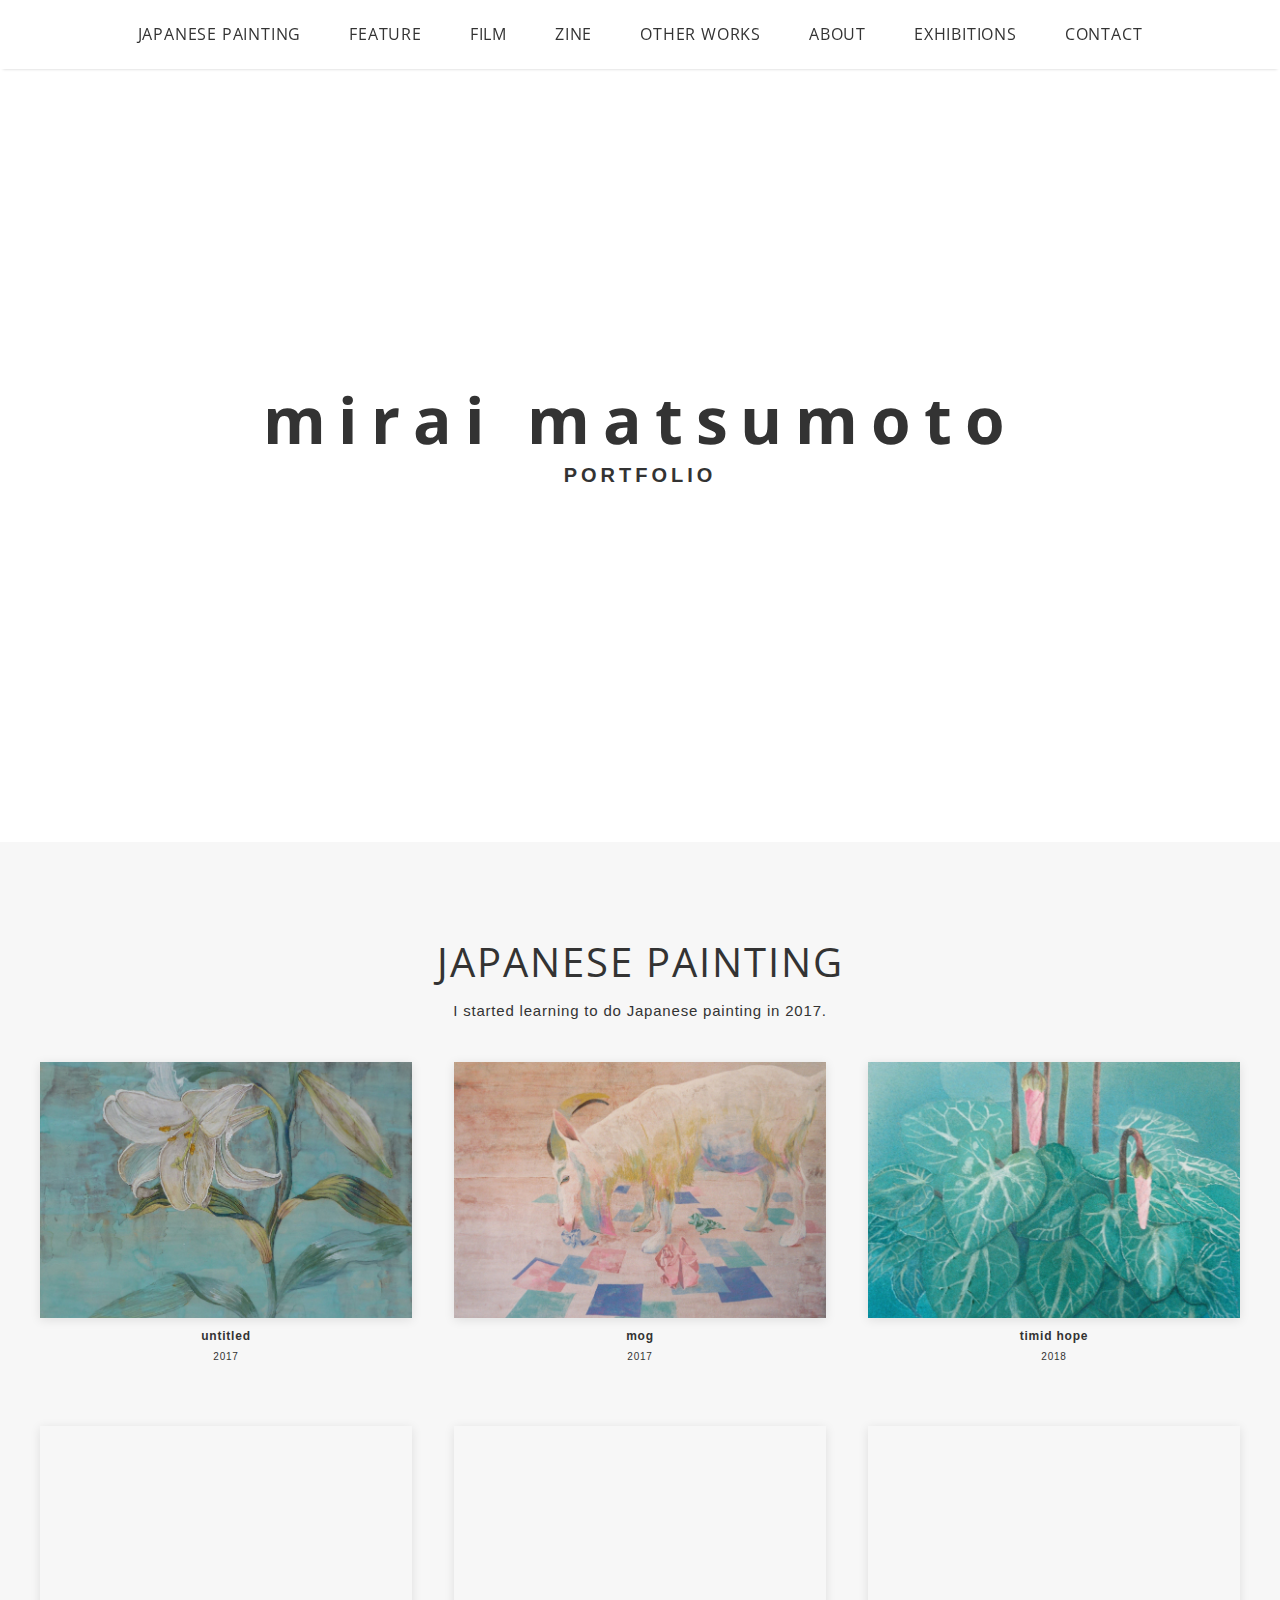
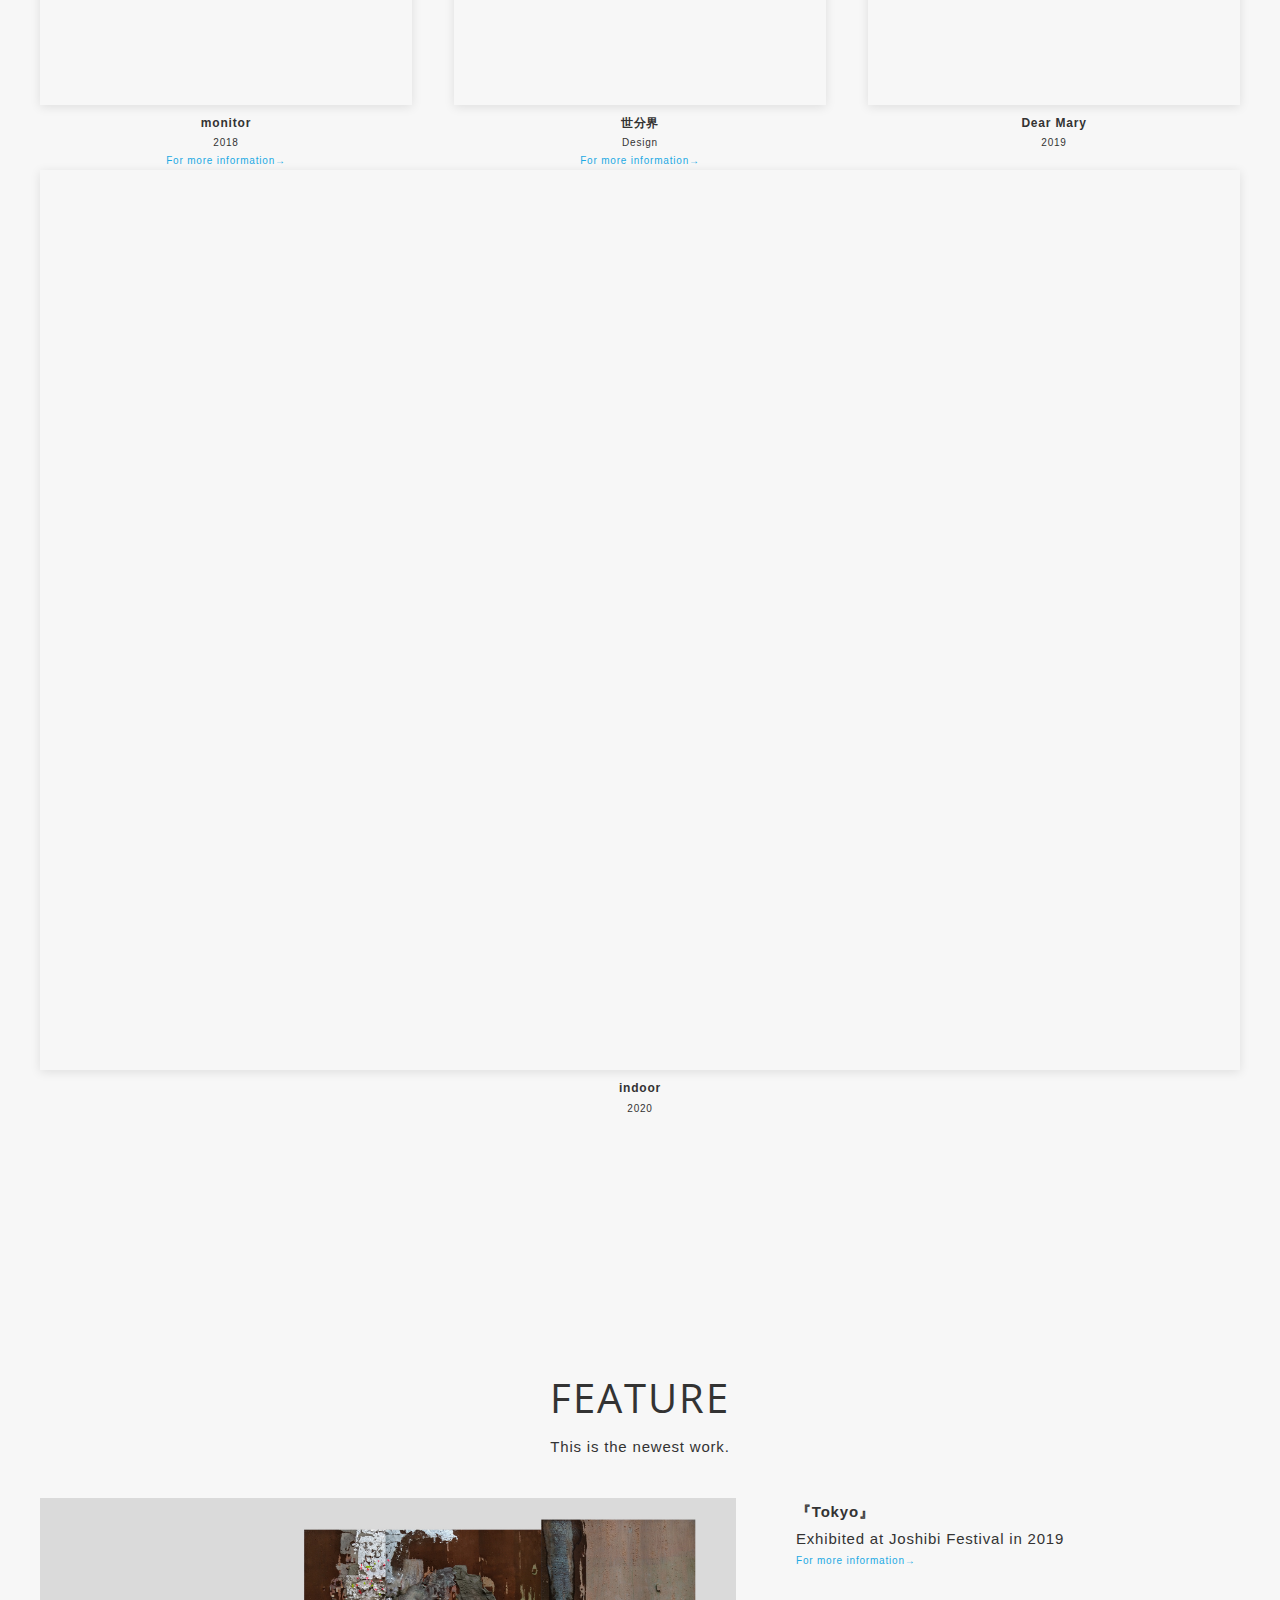
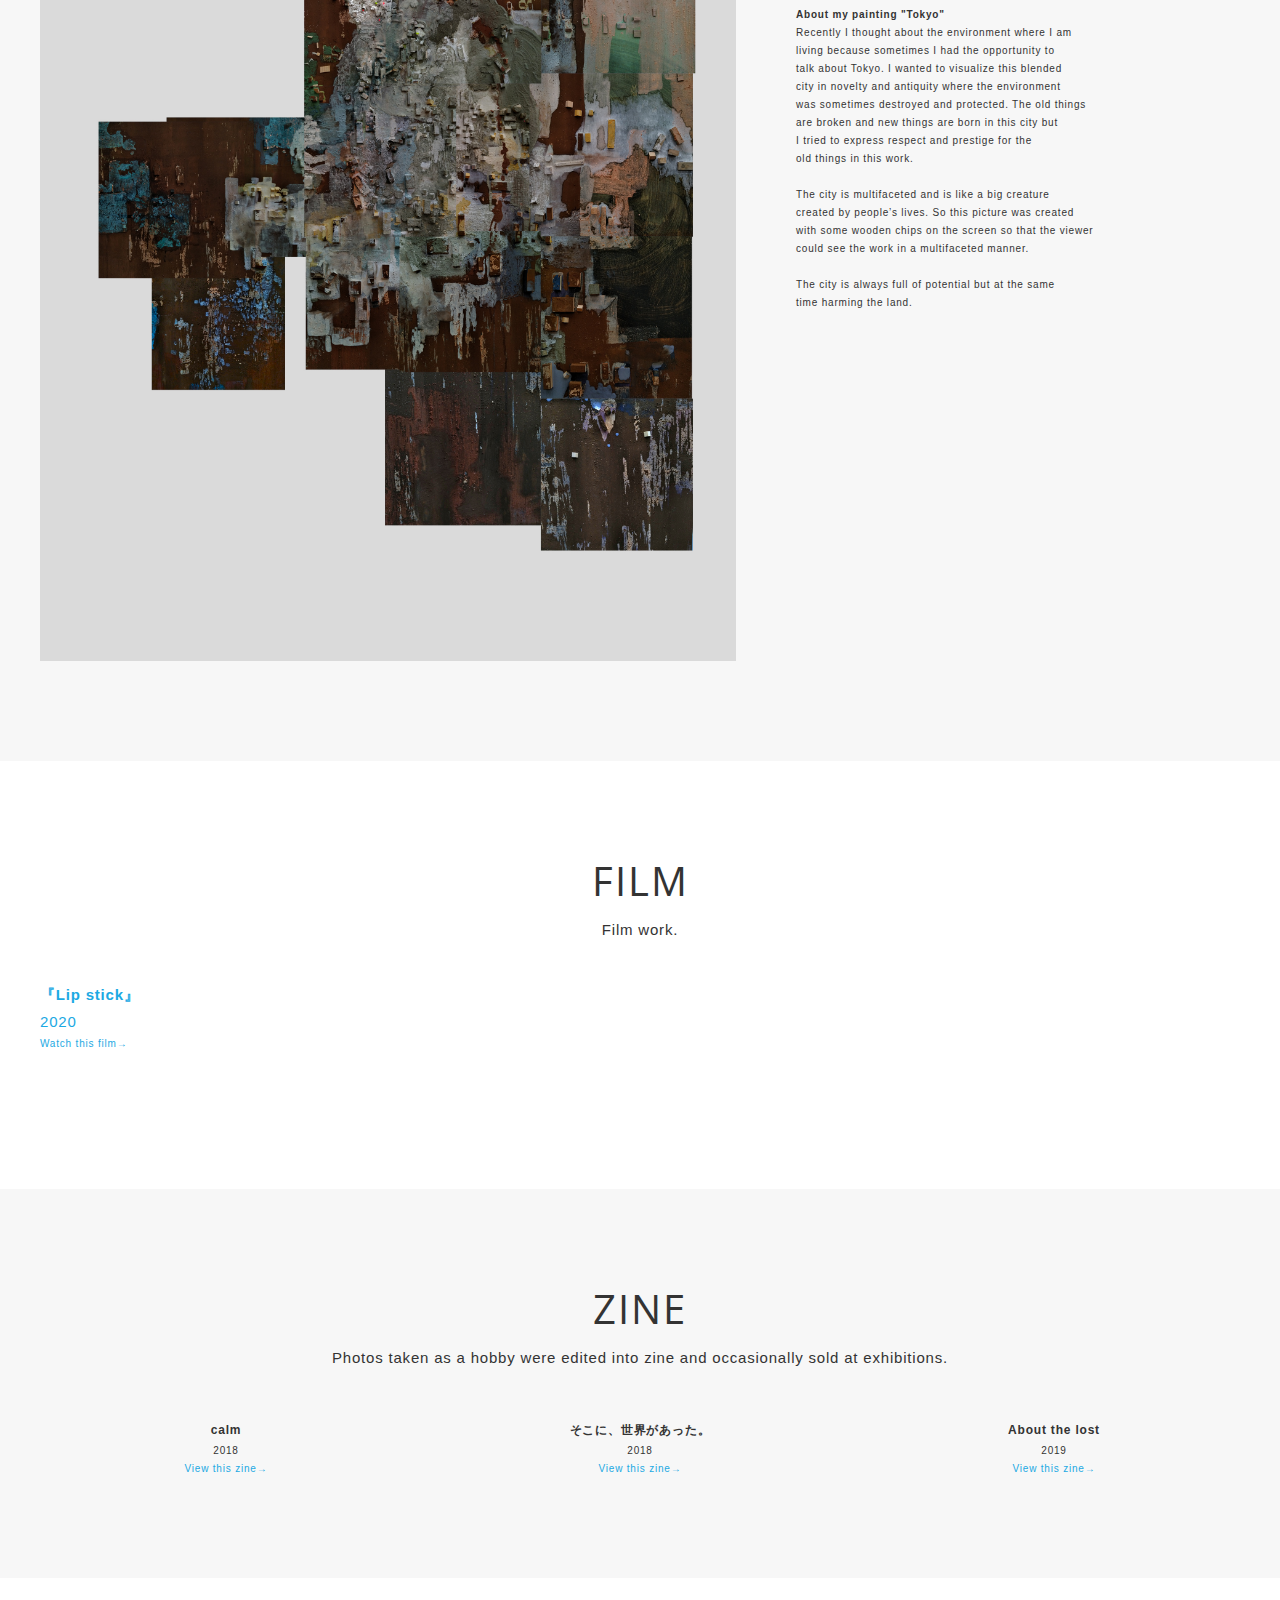
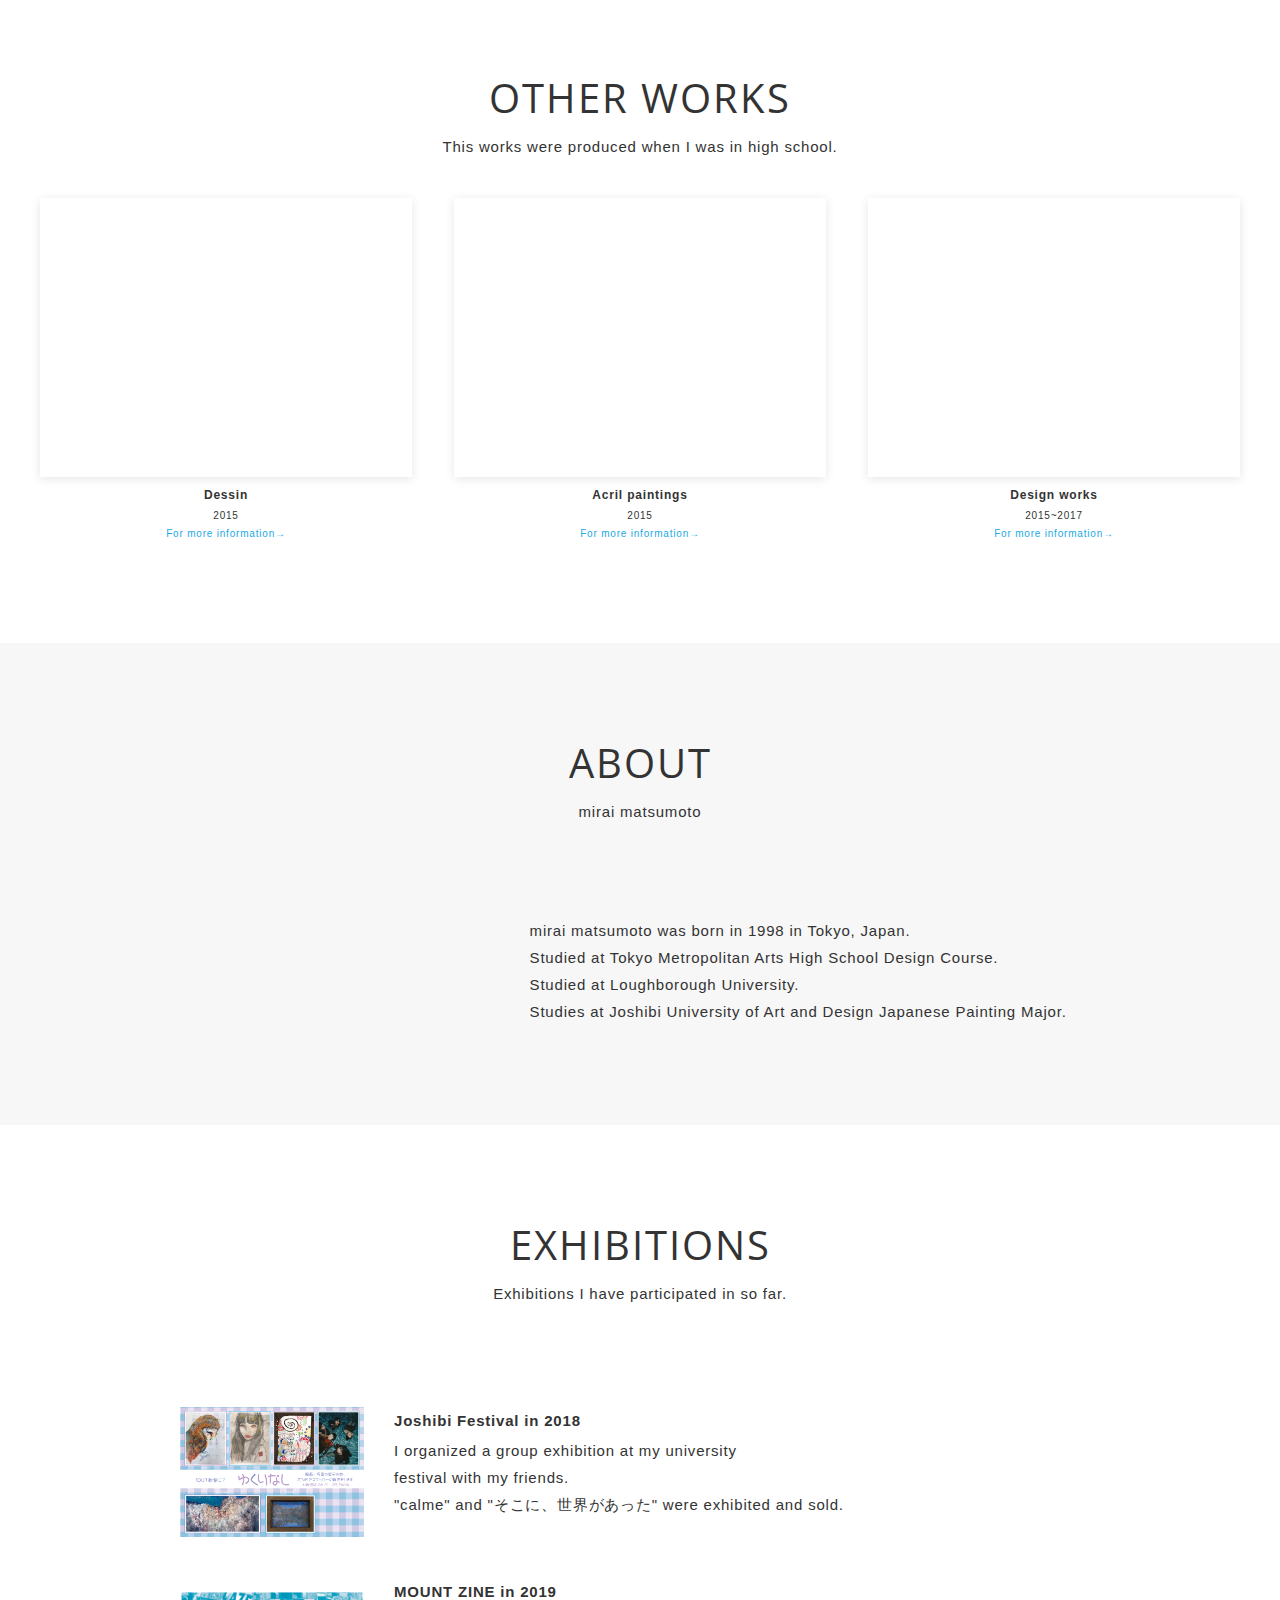
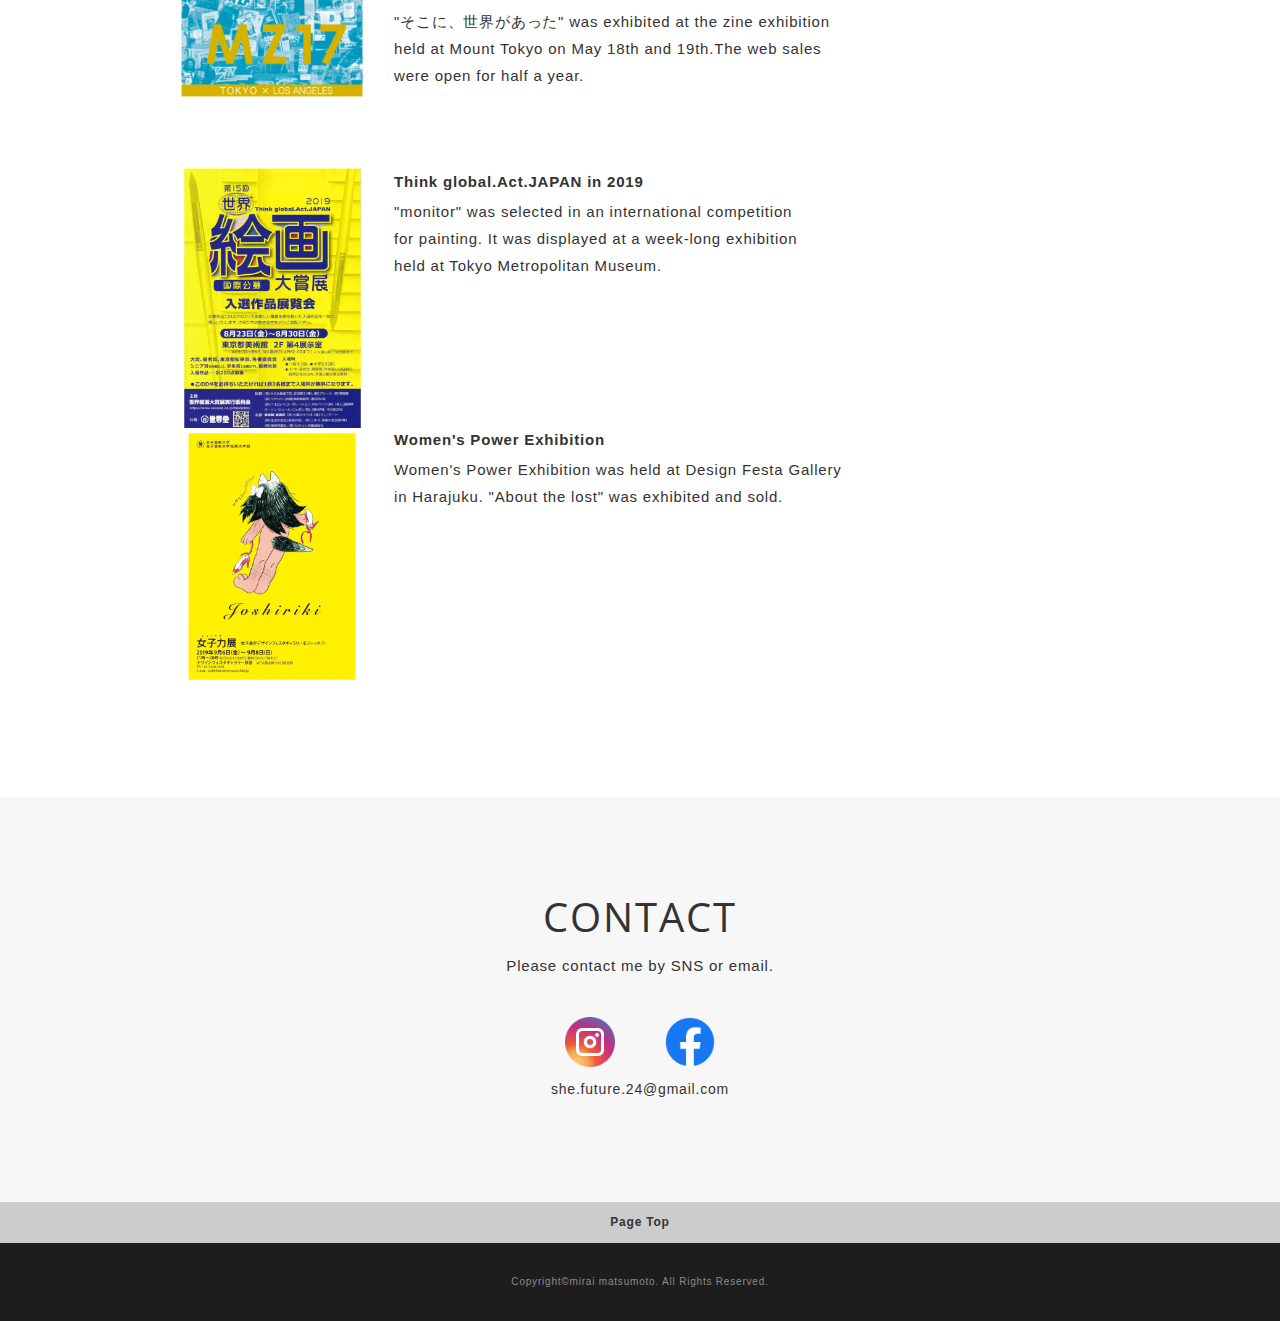
==== index.html @ 3ed100e1 "Update index.html" ====
<!DOCTYPE html>
<html>
<head>
  <meta charset="utf-8">
  <meta name="viewport" content="width=device-width,initial-scale=1.0,user-scalable=no">
  <meta property='og:type' content='website'>
  <meta property='og:title' content='MIRAI MATSUMOTO PORTFOLIO'>
  <meta property='og:url' content='URLが入る'>
  <meta property='og:description' content='MIRAI MATSUMOTO PORTFOLIO SITE'>
  <meta property="og:image" content="img/ogp.png">
  <meta name="description" content="MIRAI MATSUMOTO PORTFOLIO SITE" />
  <title>MIRAI MATSUMOTO PORTFOLIO</title>
  <link href="https://fonts.googleapis.com/css?family=Open+Sans:700" rel="stylesheet">
  <link href="css/reset.css" media="all" rel="stylesheet" type="text/css" />
  <link href="css/photoswipe/photoswipe.css" media="all" rel="stylesheet" type="text/css" />
  <link href="css/photoswipe/default-skin/default-skin.css" media="all" rel="stylesheet" type="text/css" />
  <link href="css/style.css" media="all" rel="stylesheet" type="text/css" />
  <link rel="shortcut icon" href="img/favicon.ico" />
  <link rel=”canonical” href=”URLが入る” />
</head>

<body>
  <div id="wrapper">
    <nav id="gnav" class="fixed">
      <ul>

        <li><a href="#works">JAPANESE PAINTING</a></li>
        <li><a href="#feature">FEATURE</a></li>
         <li><a href="#film">FILM</a></li>
        <li><a href="#zine">ZINE</a></li>
        <li><a href="#otherworks">OTHER WORKS</a></li>
        <li><a href="#about">ABOUT</a></li>
        <li><a href="#skill">EXHIBITIONS</a></li>
        <li><a href="#contact">CONTACT</a></li>
      </ul>
    </nav>
    <header id="header">
      <div class="inner">
        <h1 class="logo">
          <div class="logo-title">mirai matsumoto</div>
          <div class="logo-desc">PORTFOLIO</div>
        </h1>
      </div>
    </header>
    <main id="contents">


      <section class="section" id="works">
        <div class="inner">
          <div class="section-title-area">
            <h2 class="section-title">JAPANESE PAINTING</h2>
            <div class="section-intro">
              <div class="section-text">
                I started learning to do Japanese painting in 2017.<br class="pc">
              </div>
            </div>
          </div>
          <div class="section-body card-wrapper my-gallery">
            <div class="card">
              <a href="img/works/nihonga_01(2).jpg" data-size="960x720" class="card-image hover-action-01">
                <img class="lazyload fadein" src="img/placeholder4x3.png" data-src="img/works/nihonga_01.jpg" alt="" />
              </a>
              <div class="card-caption">
                <div class="card-caption-title">untitled</div>
                <div class="card-caption-info">2017</div>

              </div>
            </div>
            <div class="card">
              <a href="img/works/nihonga_02.jpg" data-size="960x720" class="card-image hover-action-01">
                <img class="lazyload fadein" src="img/placeholder4x3.png" data-src="img/works/nihonga_02.jpg" alt="" />
              </a>
              <div class="card-caption">
                <div class="card-caption-title">mog</div>
                <div class="card-caption-info">2017</div>

              </div>
            </div>
            <div class="card">
              <a href="img/works/nihonga_04(2).jpg" data-size="960x720" class="card-image hover-action-01">
                <img class="lazyload fadein" src="img/placeholder4x3.png" data-src="img/works/nihonga_04.jpg" alt="" />
              </a>
              <div class="card-caption">
                <div class="card-caption-title">timid hope</div>
                <div class="card-caption-info">2018</div>
              </div>
            </div>
            <div class="card">
              <a href="img/works/nihonga_05(2).jpg" data-size="960x720" class="card-image hover-action-01">
                <img class="lazyload fadein" src="img/placeholder4x3.png" data-src="img/works/nihonga_05.jpg" alt="" />
              </a>
              <div class="card-caption">
                <div class="card-caption-title">monitor</div>
                <div class="card-caption-info">2018</div>  <div class="card-caption-url"><a class="url-link" href="work-slider_Japanesepainting.html" target="_blank">For more information→</a>
                  </div>
              </div>
            </div>
            <div class="card">
              <a href="img/works/nihonga_06(2).jpg" data-size="960x720" class="card-image hover-action-01">
                <img class="lazyload fadein" src="img/placeholder4x3.png" data-src="img/works/nihonga_06.jpg" alt="" />
              </a>
              <div class="card-caption">
                <div class="card-caption-title">世分界</div>
                <div class="card-caption-info">Design</div><div class="card-caption-url"><a class="url-link" href="work-slider_Japanesepainting2.html" target="_blank">For more information→</a>
                </div>
              </div>
            </div>
            <div class="card">
              <a href="img/works/nihonga_03.jpg" data-size="960x720" class="card-image hover-action-01">
                <img class="lazyload fadein" src="img/placeholder4x3.png" data-src="img/works/nihonga_03.jpg" alt="" />
              </a>
              <div class="card-caption">
                <div class="card-caption-title">Dear Mary</div>
                <div class="card-caption-info">2019</div>
                
                 </div>
              </div>
            </div>
            <div class="card">
              <a href="img/works/nihonga_07(2).jpg" data-size="960x720" class="card-image hover-action-01">
                <img class="lazyload fadein" src="img/placeholder4x3.png" data-src="img/works/nihonga_07.jpg" alt="" />
              </a>
              <div class="card-caption">
                <div class="card-caption-title">indoor</div>
                <div class="card-caption-info">2020</div>
                
              </div>
            </div>
          </div>
        </div>
      </section>

      <section class="section" id="feature">
        <div class="inner">
          <div class="section-title-area">
            <h2 class="section-title">FEATURE</h2>
            <div class="section-intro">
              This is the newest work.
            </div>
          </div>
          <div class="section-body">
            <div class="section-image">
              <a  target="_blank"><img
                  src="img/feature/tokyo_1.jpg" alt=""></a>
            </div>
            <div class="section-desc">
              <div class="section-text">


                <span class="text-bold">『Tokyo』</span>
                <br>Exhibited at Joshibi Festival in 2019<br>
                <div class="card-caption-url">
                  <a class="url-link" href="work-slider_feature.html" target="_blank">For more information→</a><br><br><br>
                <span class="text-bold">About my painting "Tokyo"</span><br>
                  Recently I thought about the environment where I am <br>
                  living because sometimes I had the opportunity to <br>
                  talk about Tokyo. I wanted to visualize this blended <br>
                  city in novelty and antiquity where the environment<br>
                  was sometimes destroyed and protected. The old things<br>
                  are broken and new things are born in this city but<br>
                  I tried to express respect and prestige for the <br>
                  old things in this work.<br><br>
                  The city is multifaceted and is like a big creature <br>
                  created by people’s lives. So this picture was created <br>
                  with some wooden chips on the screen so that the viewer<br>
                  could see the work in a multifaceted manner. <br> <br>
                  The city is always full of potential but at the same <br>
                  time harming the land.
               </div>
            </div>
          </div>
        </div>
      </div>
      </section>

     <!--FILM↓-->
      
        <section class="section" id="film">
        <div class="inner">
          <div class="section-title-area">
            <h2 class="section-title">FILM</h2>
            <div class="section-intro">
              Film work.
            </div>
          </div>
          <div class="section-body">
            <div class="section-image">
              <a  target="_blank"><img
                                       
                  <img src="img/film.jpf" alt="">     
                                       
               
            </div>
            <div class="section-desc">
              <div class="section-text">


                <span class="text-bold">『Lip stick』</span>
                <br>2020<br>
                <div class="card-caption-url">
                  <a class="url-link" href="https://youtu.be/I2GKP0Z2sac" target="_blank">Watch this film→</a><br><br><br>
               
               </div>
            </div>
          </div>
        </div>
      </div>
      </section>
<!--コピペ差し替え範囲ここから↓-->

      <!--ZINE↓-->
      <section class="section" id="zine">
        <div class="inner">
          <div class="section-title-area">
            <h2 class="section-title">ZINE</h2>
            <div class="section-intro">
              <div class="section-text">
                Photos taken as a hobby were edited into zine and occasionally sold at exhibitions.<br class="pc">
              </div>
            </div>
          </div>
          <div class="section-body card-wrapper my-gallery">
            <div class="card">

                <img class="lazyload fadein" src="img/placeholder4x3.png" data-src="img/works/zine_01.jpg" alt="" />
              </a>
              <div class="card-caption">
                <div class="card-caption-title">calm</div>
                <div class="card-caption-info">2018</div>
                <div class="card-caption-url"><a class="url-link" href="samples/double-pages2/work-slider_zin03.html" target="_blank">View this zine→</a>
                </div>
              </div>
            </div>
            <div class="card">

              <img class="lazyload fadein" src="img/placeholder4x3.png" data-src="img/works/zine_02.jpg" alt="" />
              </a>
              <div class="card-caption">
                <div class="card-caption-title">そこに、世界があった。</div>
                <div class="card-caption-info">2018</div>
                <div class="card-caption-url"><a class="url-link" href="samples/double-page/work-slider_zin02.html" target="_blank">View this zine→</a>
                </div>
              </div>
            </div>
            <div class="card">

                <img class="lazyload fadein" src="img/placeholder4x3.png" data-src="img/works/zine_03.jpg" alt="" />
              </a>
              <div class="card-caption">
                <div class="card-caption-title">About the lost</div>
                <div class="card-caption-info">2019</div>
                <div class="card-caption-url"><a class="url-link" href="samples/basic/work-slider_zin.html" target="_blank">View this zine→</a>
                </div>
              </div>
            </div>
          </div>
          </div>
        </section>
        <!--ZINE↑-->
        <!--OTHER WORKS↓-->
        <section class="section" id="otherworks">
          <div class="inner">
            <div class="section-title-area">
              <h2 class="section-title">OTHER WORKS</h2>
                <div class="section-intro">
                  <div class="section-text">This works were produced when I was in high school.<br class="pc">
                  </div>
                </div>
            </div>
            <div class="section-body card-wrapper my-gallery">

              <div class="card">
                <a href="img/works/dessin_01copy.jpg" data-size="960x720" class="card-image hover-action-01">
                  <img class="lazyload fadein" src="img/placeholder4x3.png" data-src="img/works/dessin_01copy.jpg" alt="" />
                </a>
                <div class="card-caption">
                  <div class="card-caption-title">Dessin</div>
                  <div class="card-caption-info">2015</div>
                  <div class="card-caption-url"><a class="url-link" href="work-slider_dessin.html" target="_blank">For more information→</a>
                  </div>
                </div>
              </div>

              <div class="card">
                <a href="img/works/acril_01.jpg" data-size="960x720" class="card-image hover-action-01">
                  <img class="lazyload fadein" src="img/placeholder4x3.png" data-src="img/works/acril_01.jpg" alt="" />
                </a>
                <div class="card-caption">
                  <div class="card-caption-title">Acril paintings</div>
                  <div class="card-caption-info">2015</div>
                  <div class="card-caption-url"><a class="url-link" href="work-slider_acril.html" target="_blank">For more information→</a>
                  </div>
                </div>
              </div>

              <div class="card">
                <a href="img/works/design_0.jpg" data-size="960x720" class="card-image hover-action-01">
                  <img class="lazyload fadein" src="img/placeholder4x3.png" data-src="img/works/design_0.jpg" alt="" />
                </a>
                <div class="card-caption">
                  <div class="card-caption-title">Design works</div>
                  <div class="card-caption-info">2015~2017</div>
                  <div class="card-caption-url"><a class="url-link" href="work-slider_design.html" target="_blank">For more information→</a>
                  </div>
                </div>
              </div>
            </div>
          </div>
        </section>
        <!--OTHER WORKS↓-->

<!--コピペ差し替え範囲ここまで↑-->

      <section class="section" id="about">
        <div class="inner">
          <div class="section-title-area">
            <h2 class="section-title">ABOUT</h2>
            <div class="section-intro">
              mirai matsumoto
            </div>
          </div>
          <div class="section-body">
            <div class="section-image">
              <img class="lazyload fadein" data-src="img/about/profile.jpg" alt="">
            </div>
            <div class="section-desc">
              <div class="section-text">
                <br><br>
              mirai matsumoto was born in 1998 in Tokyo, Japan.<br>
              Studied at Tokyo Metropolitan Arts High School Design Course.<br>
              Studied at Loughborough University.<br>
              Studies at Joshibi University of Art and Design Japanese Painting Major.
              </div>
            </div>
          </div>
        </div>
      </section>
      <!--コピペ差し替え範囲ここから↓-->
            <section class="section" id="skill">
              <div class="inner">
                <div class="section-title-area">
                  <h2 class="section-title">EXHIBITIONS</h2>
                  <div class="section-intro">
                    Exhibitions I have participated in so far.
                  </div>
                </div>
                <div class="section-body card-wrapper">
                  <div class="card">
                    <div class="skill-icon">
                      <img src="img/skill/icon_skill1.png" alt="">
                    </div>
                    <div class="skill-desc">
                      <h3 class="skill-desc-title">Joshibi Festival in 2018</h3>
                      
                      <div class="section-text">
                        I organized a group exhibition at my university<br>
                        festival with my friends.<br>
                        "calme" and "そこに、世界があった" were exhibited and sold.</div>
                       
                    </div>
                  </div>
                  <div class="card">
                    <div class="skill-icon">
                      <img src="img/skill/icon_skill4.png" alt="">
                    </div>
                    <div class="skill-desc">
                      <h3 class="skill-desc-title">MOUNT ZINE in 2019</h3>
                      
                      <div class="section-text">
                        "そこに、世界があった" was exhibited at the zine exhibition<br>
                        held at Mount Tokyo on May 18th and 19th.The web sales<br>
                        were open for half a year.</div>
                        
                    </div>
                  </div>
                  <div class="card">
                    <div class="skill-icon">
                      <img src="img/skill/icon_skill2.png" alt="">
                    </div>
                    <div class="skill-desc">
                      <h3 class="skill-desc-title">Think global.Act.JAPAN in 2019</h3>
                      
                      <div class="section-text">
                        "monitor" was selected in an international competition<br>
                        for painting. It was displayed at a week-long exhibition <br>
                        held at Tokyo Metropolitan Museum.</div>                 
                        
                    </div>
                  </div>
                  <div class="card">
                    <div class="skill-icon">
                      <img src="img/skill/icon_skill3.png" alt="">
                    </div>
                    <div class="skill-desc">
                      <h3 class="skill-desc-title">Women's Power Exhibition</h3>
                     
                      <div class="section-text">
                        Women's Power Exhibition was held at Design Festa Gallery<br>
                        in Harajuku. "About the lost" was exhibited and sold.</div>
                     
                    </div>
                  </div>
              </div>
              </div>
            </section>
      <!--コピペ差し替え範囲ここまで↑-->
  <section class="section" id="contact">
        <div class="inner">
          <div class="section-title-area">
            <h2 class="section-title">CONTACT</h2>
            <div class="section-intro">
              Please contact me by SNS or email.
            </div>
          </div>
          <div class="section-body contact-wrapper">
            <div class="contact-list">
              <ul>
                <li><a href="https://www.instagram.com/she_future/" target="_blank"><img src="img/contact/icon_in.png" alt=""></a>
                </li>
                <li><a href="https://www.facebook.com/profile.php?id=100033714210988" target="_blank"><img src="img/contact/icon_fb.png" alt=""></a>
                </li>
              </ul>
              <div class="contact-other">she.future.24@gmail.com</div>
            </div>
          </div>
        </div>
      </section>
    </main>
    <footer id="footer">
      <div class="pageTop">
        <div id="js-pageTop">
          Page Top
        </div>
      </div>
      <div class="inner">
        <div class="copyright">Copyright&copy;mirai matsumoto. All Rights Reserved.</>
        </div>
    </footer>
  </div>


  <!-- Root element of PhotoSwipe. Must have class pswp. -->
  <div class="pswp" tabindex="-1" role="dialog" aria-hidden="true">

    <!-- Background of PhotoSwipe.
           It's a separate element as animating opacity is faster than rgba(). -->
    <div class="pswp__bg"></div>

    <!-- Slides wrapper with overflow:hidden. -->
    <div class="pswp__scroll-wrap">

      <!-- Container that holds slides.
              PhotoSwipe keeps only 3 of them in the DOM to save memory.
              Don't modify these 3 pswp__item elements, data is added later on. -->
      <div class="pswp__container">
        <div class="pswp__item"></div>
        <div class="pswp__item"></div>
        <div class="pswp__item"></div>
      </div>

      <!-- Default (PhotoSwipeUI_Default) interface on top of sliding area. Can be changed. -->
      <div class="pswp__ui pswp__ui--hidden">

        <div class="pswp__top-bar">

          <!--  Controls are self-explanatory. Order can be changed. -->

          <div class="pswp__counter"></div>

          <button class="pswp__button pswp__button--close" title="Close (Esc)"></button>



          <button class="pswp__button pswp__button--fs" title="Toggle fullscreen"></button>

          <button class="pswp__button pswp__button--zoom" title="Zoom in/out"></button>

          <!-- Preloader demo http://codepen.io/dimsemenov/pen/yyBWoR -->
          <!-- element will get class pswp__preloader--active when preloader is running -->
          <div class="pswp__preloader">
            <div class="pswp__preloader__icn">
              <div class="pswp__preloader__cut">
                <div class="pswp__preloader__donut"></div>
              </div>
            </div>
          </div>
        </div>

        <div class="pswp__share-modal pswp__share-modal--hidden pswp__single-tap">
          <div class="pswp__share-tooltip"></div>
        </div>

        <button class="pswp__button pswp__button--arrow--left" title="Previous (arrow left)">
        </button>

        <button class="pswp__button pswp__button--arrow--right" title="Next (arrow right)">
        </button>

        <div class="pswp__caption">
          <div class="pswp__caption__center"></div>
        </div>

      </div>

    </div>

  </div>
  <script src="https://ajax.googleapis.com/ajax/libs/jquery/1.12.4/jquery.min.js"></script>
  <script type='text/javascript' src="js/photoswipe/photoswipe.min.js"></script>
  <script type='text/javascript' src="js/photoswipe/photoswipe-ui-default.js"></script>
  <script type='text/javascript' src="js/photoswipe/photoswipe_setup.js"></script>
  <script type='text/javascript' src="js/lazysizes/lazysizes.min.js"></script>
  <script type='text/javascript' src="js/script.js"></script>
</body>
</html>
---- css/photoswipe/photoswipe.css ----
/*! PhotoSwipe main CSS by Dmitry Semenov | photoswipe.com | MIT license */
/*
	Styles for basic PhotoSwipe functionality (sliding area, open/close transitions)
*/
/* pswp = photoswipe */
.pswp {
  display: none;
  position: absolute;
  width: 100%;
  height: 100%;
  left: 0;
  top: 0;
  overflow: hidden;
  -ms-touch-action: none;
  touch-action: none;
  z-index: 1500;
  -webkit-text-size-adjust: 100%;
  /* create separate layer, to avoid paint on window.onscroll in webkit/blink */
  -webkit-backface-visibility: hidden;
  outline: none; }
  .pswp * {
    -webkit-box-sizing: border-box;
            box-sizing: border-box; }
  .pswp img {
    max-width: none; }

/* style is added when JS option showHideOpacity is set to true */
.pswp--animate_opacity {
  /* 0.001, because opacity:0 doesn't trigger Paint action, which causes lag at start of transition */
  opacity: 0.001;
  will-change: opacity;
  /* for open/close transition */
  -webkit-transition: opacity 333ms cubic-bezier(0.4, 0, 0.22, 1);
          transition: opacity 333ms cubic-bezier(0.4, 0, 0.22, 1); }

.pswp--open {
  display: block; }

.pswp--zoom-allowed .pswp__img {
  /* autoprefixer: off */
  cursor: -webkit-zoom-in;
  cursor: -moz-zoom-in;
  cursor: zoom-in; }

.pswp--zoomed-in .pswp__img {
  /* autoprefixer: off */
  cursor: -webkit-grab;
  cursor: -moz-grab;
  cursor: grab; }

.pswp--dragging .pswp__img {
  /* autoprefixer: off */
  cursor: -webkit-grabbing;
  cursor: -moz-grabbing;
  cursor: grabbing; }

/*
	Background is added as a separate element.
	As animating opacity is much faster than animating rgba() background-color.
*/
.pswp__bg {
  position: absolute;
  left: 0;
  top: 0;
  width: 100%;
  height: 100%;
  background: #000;
  opacity: 0;
  -webkit-transform: translateZ(0);
          transform: translateZ(0);
  -webkit-backface-visibility: hidden;
  will-change: opacity; }

.pswp__scroll-wrap {
  position: absolute;
  left: 0;
  top: 0;
  width: 100%;
  height: 100%;
  overflow: hidden; }

.pswp__container,
.pswp__zoom-wrap {
  -ms-touch-action: none;
  touch-action: none;
  position: absolute;
  left: 0;
  right: 0;
  top: 0;
  bottom: 0; }

/* Prevent selection and tap highlights */
.pswp__container,
.pswp__img {
  -webkit-user-select: none;
  -moz-user-select: none;
  -ms-user-select: none;
      user-select: none;
  -webkit-tap-highlight-color: transparent;
  -webkit-touch-callout: none; }

.pswp__zoom-wrap {
  position: absolute;
  width: 100%;
  -webkit-transform-origin: left top;
  -ms-transform-origin: left top;
  transform-origin: left top;
  /* for open/close transition */
  -webkit-transition: -webkit-transform 333ms cubic-bezier(0.4, 0, 0.22, 1);
          transition: transform 333ms cubic-bezier(0.4, 0, 0.22, 1); }

.pswp__bg {
  will-change: opacity;
  /* for open/close transition */
  -webkit-transition: opacity 333ms cubic-bezier(0.4, 0, 0.22, 1);
          transition: opacity 333ms cubic-bezier(0.4, 0, 0.22, 1); }

.pswp--animated-in .pswp__bg,
.pswp--animated-in .pswp__zoom-wrap {
  -webkit-transition: none;
  transition: none; }

.pswp__container,
.pswp__zoom-wrap {
  -webkit-backface-visibility: hidden; }

.pswp__item {
  position: absolute;
  left: 0;
  right: 0;
  top: 0;
  bottom: 0;
  overflow: hidden; }

.pswp__img {
  position: absolute;
  width: auto;
  height: auto;
  top: 0;
  left: 0; }

/*
	stretched thumbnail or div placeholder element (see below)
	style is added to avoid flickering in webkit/blink when layers overlap
*/
.pswp__img--placeholder {
  -webkit-backface-visibility: hidden; }

/*
	div element that matches size of large image
	large image loads on top of it
*/
.pswp__img--placeholder--blank {
  background: #222; }

.pswp--ie .pswp__img {
  width: 100% !important;
  height: auto !important;
  left: 0;
  top: 0; }

/*
	Error message appears when image is not loaded
	(JS option errorMsg controls markup)
*/
.pswp__error-msg {
  position: absolute;
  left: 0;
  top: 50%;
  width: 100%;
  text-align: center;
  font-size: 14px;
  line-height: 16px;
  margin-top: -8px;
  color: #CCC; }

.pswp__error-msg a {
  color: #CCC;
  text-decoration: underline; }
---- css/photoswipe/default-skin/default-skin.css ----
/*! PhotoSwipe Default UI CSS by Dmitry Semenov | photoswipe.com | MIT license */
/*

	Contents:

	1. Buttons
	2. Share modal and links
	3. Index indicator ("1 of X" counter)
	4. Caption
	5. Loading indicator
	6. Additional styles (root element, top bar, idle state, hidden state, etc.)

*/
/*
	
	1. Buttons

 */
/* <button> css reset */
.pswp__button {
  width: 44px;
  height: 44px;
  position: relative;
  background: none;
  cursor: pointer;
  overflow: visible;
  -webkit-appearance: none;
  display: block;
  border: 0;
  padding: 0;
  margin: 0;
  float: right;
  opacity: 0.75;
  -webkit-transition: opacity 0.2s;
          transition: opacity 0.2s;
  -webkit-box-shadow: none;
          box-shadow: none; }
  .pswp__button:focus, .pswp__button:hover {
    opacity: 1; }
  .pswp__button:active {
    outline: none;
    opacity: 0.9; }
  .pswp__button::-moz-focus-inner {
    padding: 0;
    border: 0; }

/* pswp__ui--over-close class it added when mouse is over element that should close gallery */
.pswp__ui--over-close .pswp__button--close {
  opacity: 1; }

.pswp__button,
.pswp__button--arrow--left:before,
.pswp__button--arrow--right:before {
  background: url(default-skin.png) 0 0 no-repeat;
  background-size: 264px 88px;
  width: 44px;
  height: 44px; }

@media (-webkit-min-device-pixel-ratio: 1.1), (-webkit-min-device-pixel-ratio: 1.09375), (min-resolution: 105dpi), (min-resolution: 1.1dppx) {
  /* Serve SVG sprite if browser supports SVG and resolution is more than 105dpi */
  .pswp--svg .pswp__button,
  .pswp--svg .pswp__button--arrow--left:before,
  .pswp--svg .pswp__button--arrow--right:before {
    background-image: url(default-skin.svg); }
  .pswp--svg .pswp__button--arrow--left,
  .pswp--svg .pswp__button--arrow--right {
    background: none; } }

.pswp__button--close {
  background-position: 0 -44px; }

.pswp__button--share {
  background-position: -44px -44px; }

.pswp__button--fs {
  display: none; }

.pswp--supports-fs .pswp__button--fs {
  display: block; }

.pswp--fs .pswp__button--fs {
  background-position: -44px 0; }

.pswp__button--zoom {
  display: none;
  background-position: -88px 0; }

.pswp--zoom-allowed .pswp__button--zoom {
  display: block; }

.pswp--zoomed-in .pswp__button--zoom {
  background-position: -132px 0; }

/* no arrows on touch screens */
.pswp--touch .pswp__button--arrow--left,
.pswp--touch .pswp__button--arrow--right {
  visibility: hidden; }

/*
	Arrow buttons hit area
	(icon is added to :before pseudo-element)
*/
.pswp__button--arrow--left,
.pswp__button--arrow--right {
  background: none;
  top: 50%;
  margin-top: -50px;
  width: 70px;
  height: 100px;
  position: absolute; }

.pswp__button--arrow--left {
  left: 0; }

.pswp__button--arrow--right {
  right: 0; }

.pswp__button--arrow--left:before,
.pswp__button--arrow--right:before {
  content: '';
  top: 35px;
  background-color: rgba(0, 0, 0, 0.3);
  height: 30px;
  width: 32px;
  position: absolute; }

.pswp__button--arrow--left:before {
  left: 6px;
  background-position: -138px -44px; }

.pswp__button--arrow--right:before {
  right: 6px;
  background-position: -94px -44px; }

/*

	2. Share modal/popup and links

 */
.pswp__counter,
.pswp__share-modal {
  -webkit-user-select: none;
  -moz-user-select: none;
  -ms-user-select: none;
      user-select: none; }

.pswp__share-modal {
  display: block;
  background: rgba(0, 0, 0, 0.5);
  width: 100%;
  height: 100%;
  top: 0;
  left: 0;
  padding: 10px;
  position: absolute;
  z-index: 1600;
  opacity: 0;
  -webkit-transition: opacity 0.25s ease-out;
          transition: opacity 0.25s ease-out;
  -webkit-backface-visibility: hidden;
  will-change: opacity; }

.pswp__share-modal--hidden {
  display: none; }

.pswp__share-tooltip {
  z-index: 1620;
  position: absolute;
  background: #FFF;
  top: 56px;
  border-radius: 2px;
  display: block;
  width: auto;
  right: 44px;
  -webkit-box-shadow: 0 2px 5px rgba(0, 0, 0, 0.25);
          box-shadow: 0 2px 5px rgba(0, 0, 0, 0.25);
  -webkit-transform: translateY(6px);
      -ms-transform: translateY(6px);
          transform: translateY(6px);
  -webkit-transition: -webkit-transform 0.25s;
          transition: transform 0.25s;
  -webkit-backface-visibility: hidden;
  will-change: transform; }
  .pswp__share-tooltip a {
    display: block;
    padding: 8px 12px;
    color: #000;
    text-decoration: none;
    font-size: 14px;
    line-height: 18px; }
    .pswp__share-tooltip a:hover {
      text-decoration: none;
      color: #000; }
    .pswp__share-tooltip a:first-child {
      /* round corners on the first/last list item */
      border-radius: 2px 2px 0 0; }
    .pswp__share-tooltip a:last-child {
      border-radius: 0 0 2px 2px; }

.pswp__share-modal--fade-in {
  opacity: 1; }
  .pswp__share-modal--fade-in .pswp__share-tooltip {
    -webkit-transform: translateY(0);
        -ms-transform: translateY(0);
            transform: translateY(0); }

/* increase size of share links on touch devices */
.pswp--touch .pswp__share-tooltip a {
  padding: 16px 12px; }

a.pswp__share--facebook:before {
  content: '';
  display: block;
  width: 0;
  height: 0;
  position: absolute;
  top: -12px;
  right: 15px;
  border: 6px solid transparent;
  border-bottom-color: #FFF;
  -webkit-pointer-events: none;
  -moz-pointer-events: none;
  pointer-events: none; }

a.pswp__share--facebook:hover {
  background: #3E5C9A;
  color: #FFF; }
  a.pswp__share--facebook:hover:before {
    border-bottom-color: #3E5C9A; }

a.pswp__share--twitter:hover {
  background: #55ACEE;
  color: #FFF; }

a.pswp__share--pinterest:hover {
  background: #CCC;
  color: #CE272D; }

a.pswp__share--download:hover {
  background: #DDD; }

/*

	3. Index indicator ("1 of X" counter)

 */
.pswp__counter {
  position: absolute;
  left: 0;
  top: 0;
  height: 44px;
  font-size: 13px;
  line-height: 44px;
  color: #FFF;
  opacity: 0.75;
  padding: 0 10px; }

/*
	
	4. Caption

 */
.pswp__caption {
  position: absolute;
  left: 0;
  bottom: 0;
  width: 100%;
  min-height: 44px; }
  .pswp__caption small {
    font-size: 11px;
    color: #BBB; }

.pswp__caption__center {
  text-align: left;
  max-width: 420px;
  margin: 0 auto;
  font-size: 13px;
  padding: 10px;
  line-height: 20px;
  color: #CCC; }

.pswp__caption--empty {
  display: none; }

/* Fake caption element, used to calculate height of next/prev image */
.pswp__caption--fake {
  visibility: hidden; }

/*

	5. Loading indicator (preloader)

	You can play with it here - http://codepen.io/dimsemenov/pen/yyBWoR

 */
.pswp__preloader {
  width: 44px;
  height: 44px;
  position: absolute;
  top: 0;
  left: 50%;
  margin-left: -22px;
  opacity: 0;
  -webkit-transition: opacity 0.25s ease-out;
          transition: opacity 0.25s ease-out;
  will-change: opacity;
  direction: ltr; }

.pswp__preloader__icn {
  width: 20px;
  height: 20px;
  margin: 12px; }

.pswp__preloader--active {
  opacity: 1; }
  .pswp__preloader--active .pswp__preloader__icn {
    /* We use .gif in browsers that don't support CSS animation */
    background: url(preloader.gif) 0 0 no-repeat; }

.pswp--css_animation .pswp__preloader--active {
  opacity: 1; }
  .pswp--css_animation .pswp__preloader--active .pswp__preloader__icn {
    -webkit-animation: clockwise 500ms linear infinite;
            animation: clockwise 500ms linear infinite; }
  .pswp--css_animation .pswp__preloader--active .pswp__preloader__donut {
    -webkit-animation: donut-rotate 1000ms cubic-bezier(0.4, 0, 0.22, 1) infinite;
            animation: donut-rotate 1000ms cubic-bezier(0.4, 0, 0.22, 1) infinite; }

.pswp--css_animation .pswp__preloader__icn {
  background: none;
  opacity: 0.75;
  width: 14px;
  height: 14px;
  position: absolute;
  left: 15px;
  top: 15px;
  margin: 0; }

.pswp--css_animation .pswp__preloader__cut {
  /* 
			The idea of animating inner circle is based on Polymer ("material") loading indicator 
			 by Keanu Lee https://blog.keanulee.com/2014/10/20/the-tale-of-three-spinners.html
		*/
  position: relative;
  width: 7px;
  height: 14px;
  overflow: hidden; }

.pswp--css_animation .pswp__preloader__donut {
  -webkit-box-sizing: border-box;
          box-sizing: border-box;
  width: 14px;
  height: 14px;
  border: 2px solid #FFF;
  border-radius: 50%;
  border-left-color: transparent;
  border-bottom-color: transparent;
  position: absolute;
  top: 0;
  left: 0;
  background: none;
  margin: 0; }

@media screen and (max-width: 1024px) {
  .pswp__preloader {
    position: relative;
    left: auto;
    top: auto;
    margin: 0;
    float: right; } }

@-webkit-keyframes clockwise {
  0% {
    -webkit-transform: rotate(0deg);
            transform: rotate(0deg); }
  100% {
    -webkit-transform: rotate(360deg);
            transform: rotate(360deg); } }

@keyframes clockwise {
  0% {
    -webkit-transform: rotate(0deg);
            transform: rotate(0deg); }
  100% {
    -webkit-transform: rotate(360deg);
            transform: rotate(360deg); } }

@-webkit-keyframes donut-rotate {
  0% {
    -webkit-transform: rotate(0);
            transform: rotate(0); }
  50% {
    -webkit-transform: rotate(-140deg);
            transform: rotate(-140deg); }
  100% {
    -webkit-transform: rotate(0);
            transform: rotate(0); } }

@keyframes donut-rotate {
  0% {
    -webkit-transform: rotate(0);
            transform: rotate(0); }
  50% {
    -webkit-transform: rotate(-140deg);
            transform: rotate(-140deg); }
  100% {
    -webkit-transform: rotate(0);
            transform: rotate(0); } }

/*
	
	6. Additional styles

 */
/* root element of UI */
.pswp__ui {
  -webkit-font-smoothing: auto;
  visibility: visible;
  opacity: 1;
  z-index: 1550; }

/* top black bar with buttons and "1 of X" indicator */
.pswp__top-bar {
  position: absolute;
  left: 0;
  top: 0;
  height: 44px;
  width: 100%; }

.pswp__caption,
.pswp__top-bar,
.pswp--has_mouse .pswp__button--arrow--left,
.pswp--has_mouse .pswp__button--arrow--right {
  -webkit-backface-visibility: hidden;
  will-change: opacity;
  -webkit-transition: opacity 333ms cubic-bezier(0.4, 0, 0.22, 1);
          transition: opacity 333ms cubic-bezier(0.4, 0, 0.22, 1); }

/* pswp--has_mouse class is added only when two subsequent mousemove events occur */
.pswp--has_mouse .pswp__button--arrow--left,
.pswp--has_mouse .pswp__button--arrow--right {
  visibility: visible; }

.pswp__top-bar,
.pswp__caption {
  background-color: rgba(0, 0, 0, 0.5); }

/* pswp__ui--fit class is added when main image "fits" between top bar and bottom bar (caption) */
.pswp__ui--fit .pswp__top-bar,
.pswp__ui--fit .pswp__caption {
  background-color: rgba(0, 0, 0, 0.3); }

/* pswp__ui--idle class is added when mouse isn't moving for several seconds (JS option timeToIdle) */
.pswp__ui--idle .pswp__top-bar {
  opacity: 0; }

.pswp__ui--idle .pswp__button--arrow--left,
.pswp__ui--idle .pswp__button--arrow--right {
  opacity: 0; }

/*
	pswp__ui--hidden class is added when controls are hidden
	e.g. when user taps to toggle visibility of controls
*/
.pswp__ui--hidden .pswp__top-bar,
.pswp__ui--hidden .pswp__caption,
.pswp__ui--hidden .pswp__button--arrow--left,
.pswp__ui--hidden .pswp__button--arrow--right {
  /* Force paint & create composition layer for controls. */
  opacity: 0.001; }

/* pswp__ui--one-slide class is added when there is just one item in gallery */
.pswp__ui--one-slide .pswp__button--arrow--left,
.pswp__ui--one-slide .pswp__button--arrow--right,
.pswp__ui--one-slide .pswp__counter {
  display: none; }

.pswp__element--disabled {
  display: none !important; }

.pswp--minimal--dark .pswp__top-bar {
  background: none; }
---- css/style.css ----
/* CSS Document */

*,
*:before,
*:after {
  box-sizing: border-box;
}

body {
  font-family: "ヒラギノ角ゴ Pro W3", "Hiragino Kaku Gothic Pro", "游ゴシック Medium", "Yu Gothic Medium", "游ゴシック体", YuGothic, "メイリオ", Meiryo, Osaka, "ＭＳ Ｐゴシック", "MS PGothic", sans-serif;
  font-size: 15px;
  line-height: 1.8;
  letter-spacing: .8px;
  word-break: break-all;
  color: #333;
}

a {
  text-decoration: none;
  color: #1ca9e3;
}

img,
video,
object {
  display: block;
  max-width: 100%;
  height: auto;
  vertical-align: bottom;
  border: none;
}

ul,
li {
  list-style: none;
}

.text-bold {
  font-weight: bold;
}

.pc {
  display: block;
}

.sp {
  display: none;
}

#js-pageTop {
  font-size: 12px;
  font-weight: bold;
  display: block;
  padding: 10px;
  cursor: pointer;
  text-align: center;
  background-color: #ccc;
}

.hover-action-01 {
  display: block;
  -webkit-transition: all .3s;
  -moz-transition: all .3s;
  -ms-transition: all .3s;
  -o-transition: all .3s;
  transition: all .3s;
  -webkit-box-shadow: 0 2px 10px 0 rgba(0, 0, 0, .1);
  -moz-box-shadow: 0 2px 10px 0 rgba(0, 0, 0, .1);
  box-shadow: 0 2px 10px 0 rgba(0, 0, 0, .1);
}

.hover-action-01:hover {
  -webkit-transition: all .3s;
  -moz-transition: all .3s;
  -ms-transition: all .3s;
  -o-transition: all .3s;
  transition: all .3s;
  -webkit-transform: translate(0, -4px);
  -moz-transform: translate(0, -4px);
  -ms-transform: translate(0, -4px);
  -o-transform: translate(0, -4px);
  transform: translate(0, -4px);
  -webkit-box-shadow: 0 10px 20px 0 rgba(0, 0, 0, .12);
  -moz-box-shadow: 0 10px 20px 0 rgba(0, 0, 0, .12);
  box-shadow: 0 10px 20px 0 rgba(0, 0, 0, .12);
}

/*--------------------------------
 全体
---------------------------------*/
#wrapper {
  padding-top: 68px;
}

.section {
  padding: 100px 0;
}

.section:nth-of-type(odd) {
  background-color: #f7f7f7;
}

.section .inner {
  max-width: 1380px;
  margin: 0 auto;
  padding: 0 40px;
}

.section-title-area {
  margin-bottom: 38px;
  text-align: center;
}

.section-title {
  font-family: "Open sans", sans-serif;
  font-size: 40px;
  font-weight: normal;
  line-height: 1;
  margin-bottom: 15px;
  letter-spacing: .05em;
}

.section-image a {
  display: block;
}

#about .inner,
#skill .inner {
  max-width: 1000px;
}

/*--------------------------------
ヘッダー
---------------------------------*/
#header {
  display: flex;
  align-items: center;
  justify-content: center;
  height: 86vh;
}

#header .logo {
  position: relative;
  margin-bottom: 30px;
  text-align: center;
}

#header .logo-title {
  font-family: "Open sans", sans-serif;
  font-size: 64px;
  line-height: 1;
  letter-spacing: .2em;
}

#header .logo-desc {
  font-size: 20px;
  margin-top: 5px;
  text-align: center;
  letter-spacing: .2em;
}

/*--------------------------------
 グローバルナビ
---------------------------------*/

#gnav {
  background-color: #fff;
  -webkit-box-shadow: 0 3px 3px -3px rgba(0, 0, 0, .2);
  -moz-box-shadow: 0 3px 3px -3px rgba(0, 0, 0, .2);
  box-shadow: 0 3px 3px -3px rgba(0, 0, 0, .2);
}

#gnav {
  position: fixed;
  z-index: 100;
  top: 0;
  left: 0;
  width: 100%;
}


#gnav ul {
  display: flex;
  flex-wrap: wrap;
  justify-content: center;
}

#gnav li {
  font-family: "Open sans", sans-serif;
  font-size: 16px;
  padding: 0 24px;
  letter-spacing: .05em;
}

#gnav li a {
  position: relative;
  display: inline-block;
  padding: 20px 0;
  -webkit-transition: .3s;
  -moz-transition: .3s;
  -ms-transition: .3s;
  -o-transition: .3s;
  transition: .3s;
  color: #333;
}

#gnav li a:hover {
  opacity: 1;
}

#gnav li a::after {
  position: absolute;
  bottom: 0;
  left: 50%;
  width: 0;
  height: 3px;
  content: "";
  transition: .3s;
  -webkit-transform: translateX(-50%);
  transform: translateX(-50%);
  background-color: #333;
}

#gnav li a:hover::after {
  width: 100%;
}

/*--------------------------------
 Card
---------------------------------*/
.card-wrapper {
  display: flex;
  flex-wrap: wrap;
  justify-content: space-between;
}

.card-image img {
  width: 100%;
}

.card-caption {
  text-align: center;
}

.card-caption-title {
  font-size: 12px;
  font-weight: bold;
  margin-top: 8px;
}

.card-caption-info {
  font-size: 10px;
}

.card-caption-url {
  font-size: 10px;
}

.card img.fadein {
  -webkit-transition: 1.5s;
  -moz-transition: 1.5s;
  -ms-transition: 1.5s;
  -o-transition: 1.5s;
  transition: 1.5s;
  opacity: 0;
}

.card img.fadein.lazyloaded {
  opacity: 1;
}

/*--------------------------------
 WORKS
---------------------------------*/

#works .card {
  flex-basis: 31%;
  margin-bottom: 60px;
}

#works .card-wrapper::after {
  display: block;
  flex-basis: 31%;
  content: "";
}

#works .card:nth-child(3n+1):nth-last-child(-n+3),
#works .card:nth-child(3n+1):nth-last-child(-n+3)~div {
  margin-bottom: 0;
}

/*--------------------------------
 ZINE
---------------------------------*/

#zine .card {
  flex-basis: 31%;
  margin-bottom: 60px;
}

#zine .card-wrapper::after {
  display: block;
  flex-basis: 31%;
  content: "";
}

#zine .card:nth-child(3n+1):nth-last-child(-n+3),
#zine .card:nth-child(3n+1):nth-last-child(-n+3)~div {
  margin-bottom: 0;
}

/*--------------------------------
 OTHERWORKS
---------------------------------*/

#otherworks .card {
  flex-basis: 31%;
  margin-bottom: 60px;
}

#otherworks .card-wrapper::after {
  display: block;
  flex-basis: 31%;
  content: "";
}

#otherworks .card:nth-child(3n+1):nth-last-child(-n+3),
#otherworks .card:nth-child(3n+1):nth-last-child(-n+3)~div {
  margin-bottom: 0;
}

/*--------------------------------
 FEATURE
---------------------------------*/

#feature .section-body {
  display: flex;
  flex-wrap: wrap;
  justify-content: space-between;
}

#feature .section-image {
  flex-basis: 58%;
}

#feature .section-image img {
  width: 100%;
  margin: 0 auto;
}

#feature .section-desc {
  flex-basis: 37%;
}

/*--------------------------------
 ABOUT
---------------------------------*/

#about .section-body {
  display: flex;
  flex-wrap: wrap;
  justify-content: space-between;
}

#about .section-image {
  flex-basis: 20%;
  margin: 0 auto;
}

#about .section-image a {
  display: block;
  border-radius: 50%;
}

#about .section-image img {
  margin: 0 auto;
  border-radius: 50%;
  box-shadow: 0 0 25px 0 #d9d9d9;
}

#about .section-desc {
  flex-basis: 62%;
}

/*------------コピペ差し替え範囲ここから↓---------------*/

/*--------------------------------
 SKILL
---------------------------------*/

#skill .card-wrapper {
  margin-top: 100px;
  display: flex;
  flex-direction: column;
  justify-content: center;

}

#skill .card {
  display: flex;
  flex-basis: 46%;
  flex-wrap: wrap;
  justify-content: space-between;
  margin-bottom: 50px;
}

#skill .skill-icon {
  flex-basis: 20%;
  margin-bottom: 10px;
  object-fit: cover;
}

#skill .skill-desc {
  flex-basis: calc(100% - 20% - 30px);
}

#skill .skill-desc-title {
  margin-bottom: 3px;
}

#skill .rate {
  font-size: 16px;
  position: relative;
  display: inline-block;
  width: 100%;
  height: 20px;
  letter-spacing: .3em;
}

#skill .rate:before,
#skill .rate:after {
  line-height: 20px;
  position: absolute;
  top: 0;
  left: 0;
  display: inline-block;
  height: 20px;
  content: "★★★★★";
}

#skill .rate:before {
  color: #ddd;
}

#skill .rate:after {
  overflow: hidden;
  white-space: nowrap;
  color: #f181b4;
}

#skill .rate1:after {
  width: 20px;
}

#skill .rate2:after {
  width: 40px;
}

#skill .rate3:after {
  width: 60px;
}

#skill .rate4:after {
  width: 80px;
}

#skill .rate5:after {
  width: 100px;
}

/*------------コピペ差し替え範囲ここまで↑---------------*/
/*--------------------------------
 CONTACT
---------------------------------*/

#contact .contact-list ul {
  display: flex;
  align-items: flex-end;
  flex-wrap: wrap;
  justify-content: space-between;
  width: 150px;
  margin: 0 auto;
}

#contact .contact-list li {
  display: flex;
  align-items: center;
  text-align: center;
}

#contact .contact-list li a {
  color: #333;
}

#contact .contact-list li img {
  width: 50px;
}

#contact .contact-list-desc {
  font-weight: bold;
}

#contact .contact-other {
  font-size: 14px;
  margin-top: 10px;
  text-align: center;
}

/*--------------------------------
 Footer
---------------------------------*/

#footer {
  background-color: #1d1d1d;
}

#footer .inner {
  padding: 30px;
}

#footer .copyright {
  font-size: 10px;
  text-align: center;
  color: #8c8c8c;
}

/*media Queries 767
----------------------------------------------------*/

@media screen and (max-width: 767px) {
  body {
    font-size: 13px;
    line-height: 1.7;
  }

  .pc {
    display: none;
  }

  .sp {
    display: block;
  }

  .hover-action-01 {
    -webkit-transition: none;
    -moz-transition: none;
    -ms-transition: none;
    -o-transition: none;
    transition: none;
  }

  .hover-action-01:hover {
    -webkit-transition: none;
    -moz-transition: none;
    -ms-transition: none;
    -o-transition: none;
    transition: none;
    -webkit-transform: none;
    -moz-transform: none;
    -ms-transform: none;
    -o-transform: none;
    transform: none;
  }


  #wrapper {
    padding-top: 82px;
  }

  #header {
    height: 70vh;
  }

  #header .logo-title {
    font-size: 28px;
    letter-spacing: .16em;
  }

  #header .logo-desc {
    font-size: 11px;
  }

  #gnav {
    padding: 15px 0;
  }

  #gnav li {
    font-size: 13px;
    padding: 2px 15px;
  }

  #gnav li a {
    padding: 0;
  }

  #gnav li a:hover {
    opacity: 1;
  }

  #gnav li a::after {
    display: none;
  }

  .section {
    padding: 60px 0;
  }

  .section .inner {
    padding: 0 15px;
  }

  .section .section-title-area {
    margin-bottom: 20px;
  }

  .section .section-title {
    font-size: 22px;
  }

  .card-caption {
    text-align: left;
  }

  .card-caption-title {
    font-size: 10px;
  }

  #works .card:nth-child(2n+1):nth-last-child(-n+2),
  #works .card:nth-child(2n+1):nth-last-child(-n+2)~div {
    margin-bottom: 0;
  }

  #works .card {
    flex-basis: 48%;
    margin-bottom: 30px;
  }

  #feature .section-image,
  #feature .section-desc {
    flex-basis: 100%;
  }

  #feature .section-image {
    margin-bottom: 20px;
  }

  #about.section-image,
  #about .section-desc {
    flex-basis: 100%;
  }

  #about .section-image {
    flex-basis: 100px;
    margin: 0 auto 20px;
  }

  #skill .card-wrapper {
    width: 100%;
  }

  #skill .card {
    flex-basis: 100%;
  }

  #skill .skill-icon {
    flex-basis: 45px;
  }

  #skill .skill-icon img {
    width: 45px;
  }

  #skill .skill-desc {
    flex-basis: calc(100% - 45px - 10px);
  }

  #skill .rate {
    font-size: 15px;
    height: 15px;
  }

  #skill .rate:before,
  #skill .rate:after {
    line-height: 15px;
    height: 15px;
  }

  #skill .rate1:after {
    width: 15px;
  }

  #skill .rate2:after {
    width: 35px;
  }

  #skill .rate3:after {
    width: 55px;
  }

  #skill .rate4:after {
    width: 75px;
  }

  #skill .rate5:after {
    width: 95px;
  }

  #contact .contact-list ul {
    width: 100px;
  }

  #contact .contact-list li img {
    width: 30px;
  }

  #contact .contact-list-desc {
    font-size: 12px;
  }

  #footer .inner {
    padding: 20px 0;
  }
}
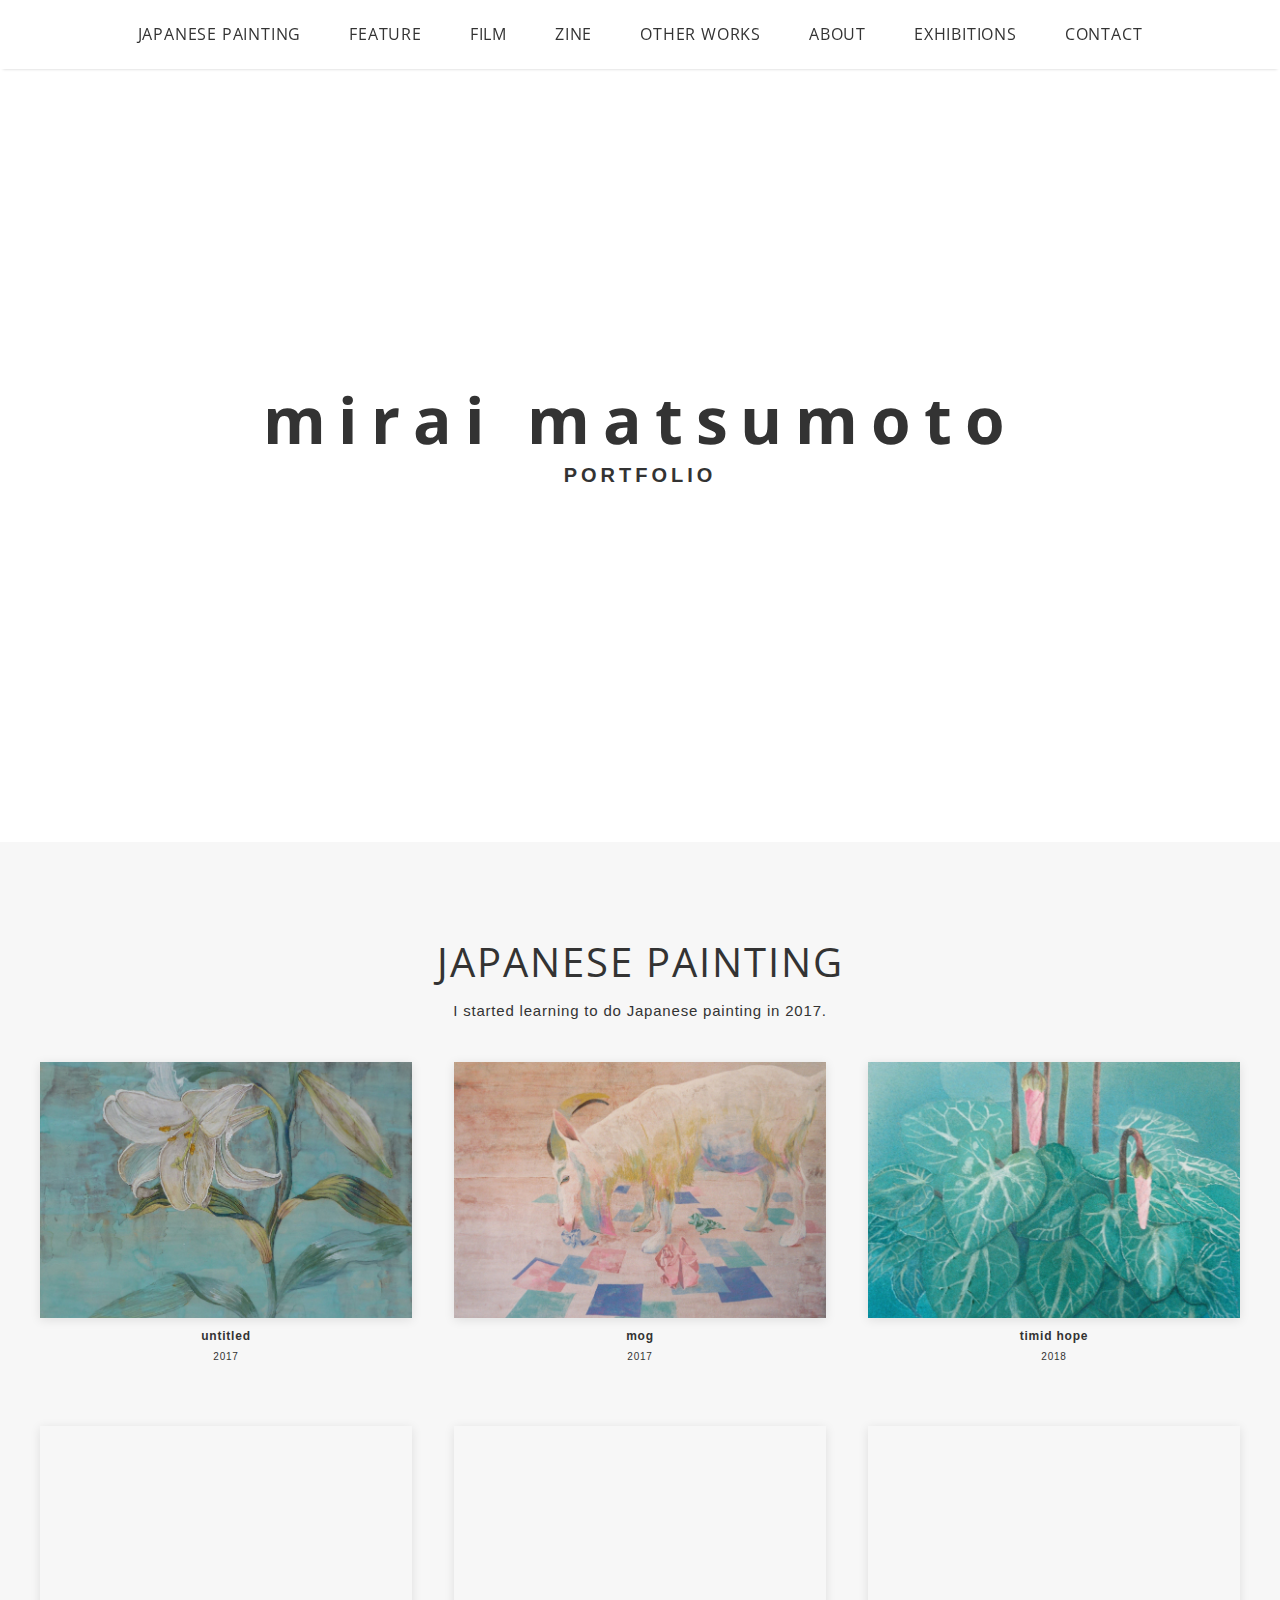
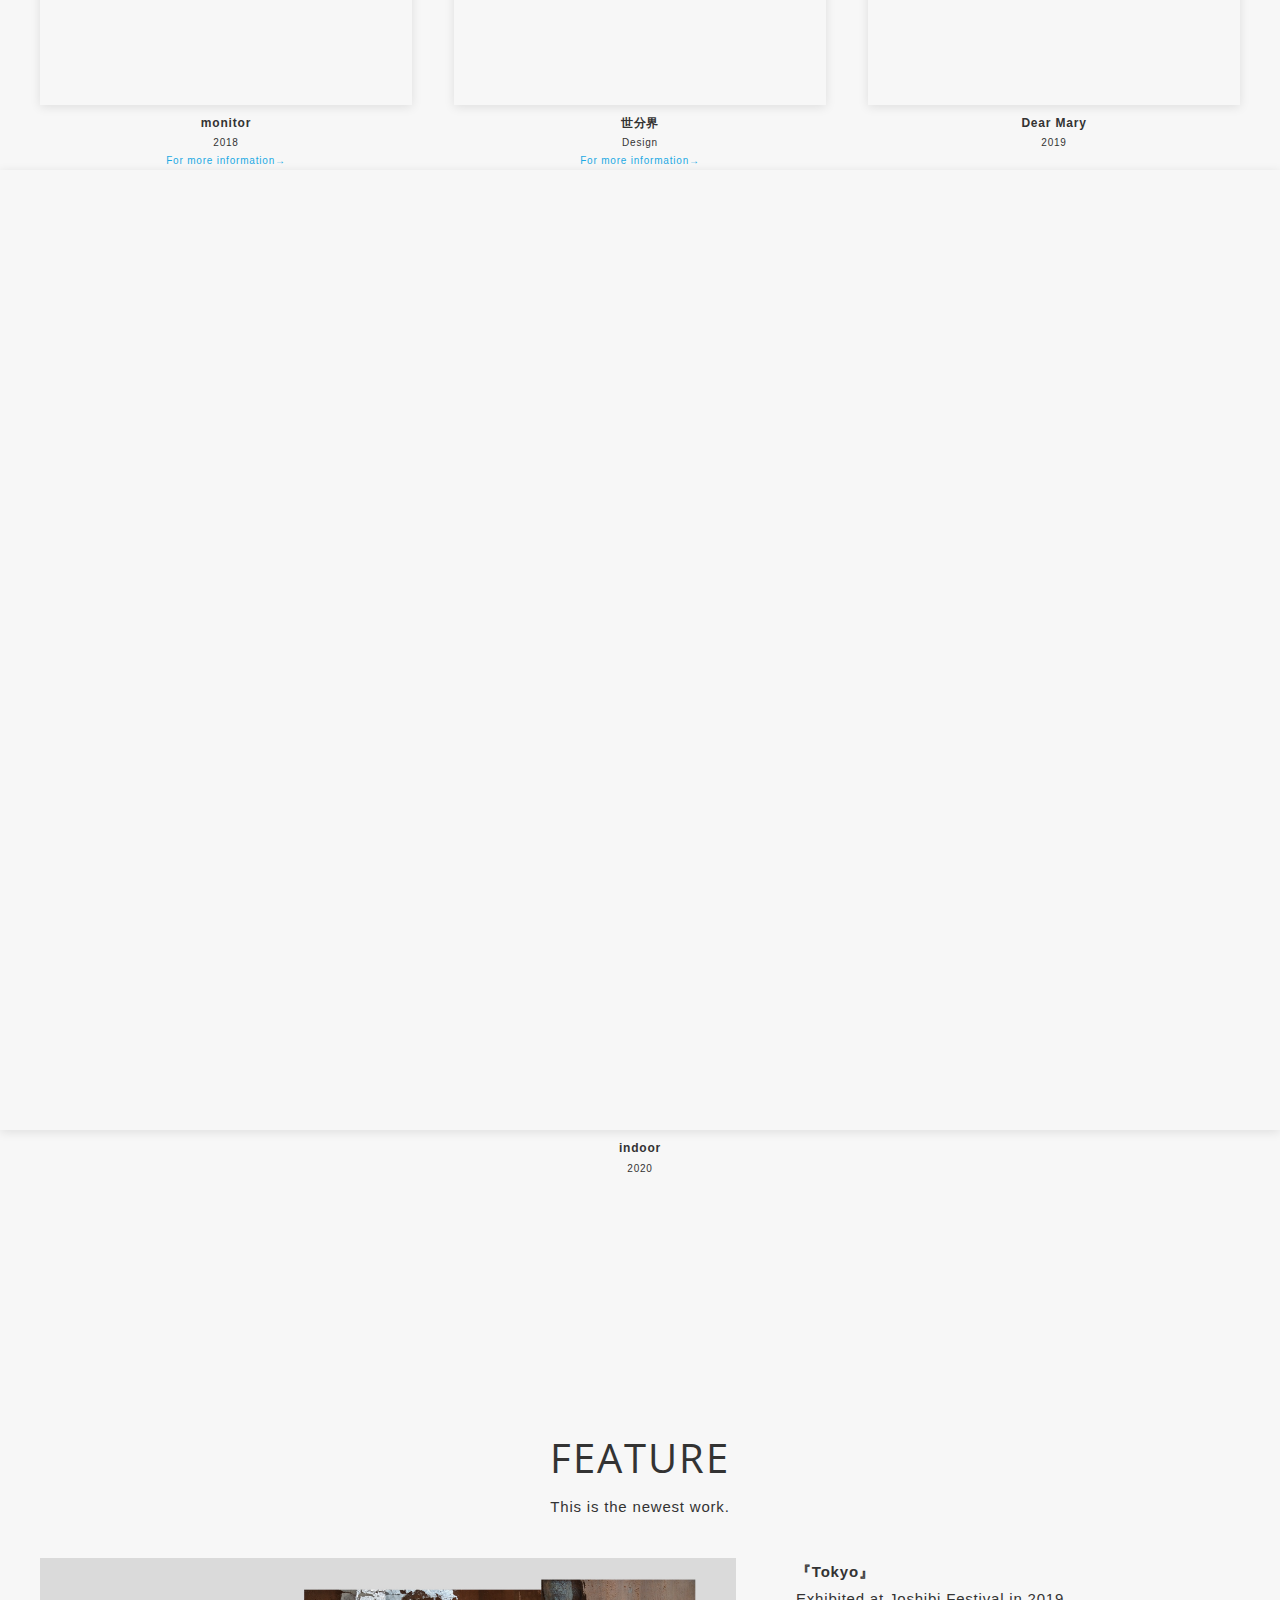
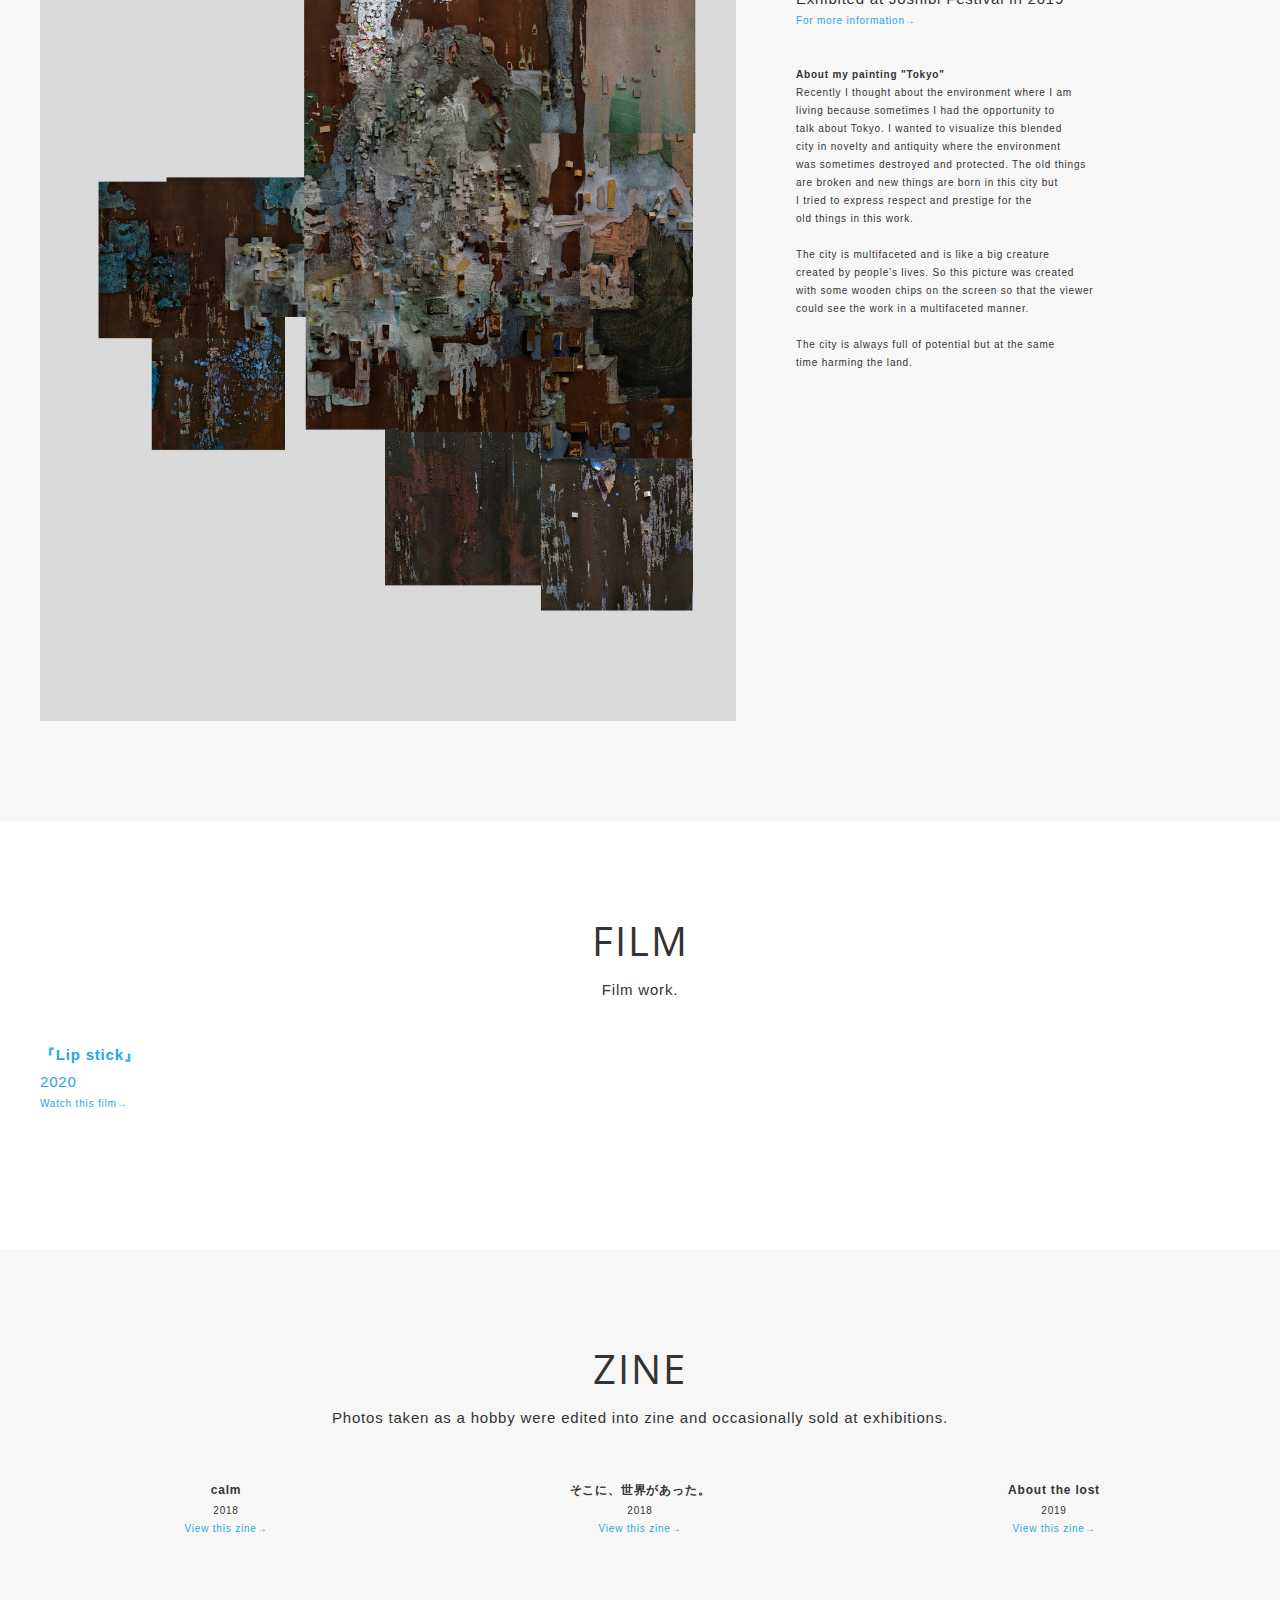
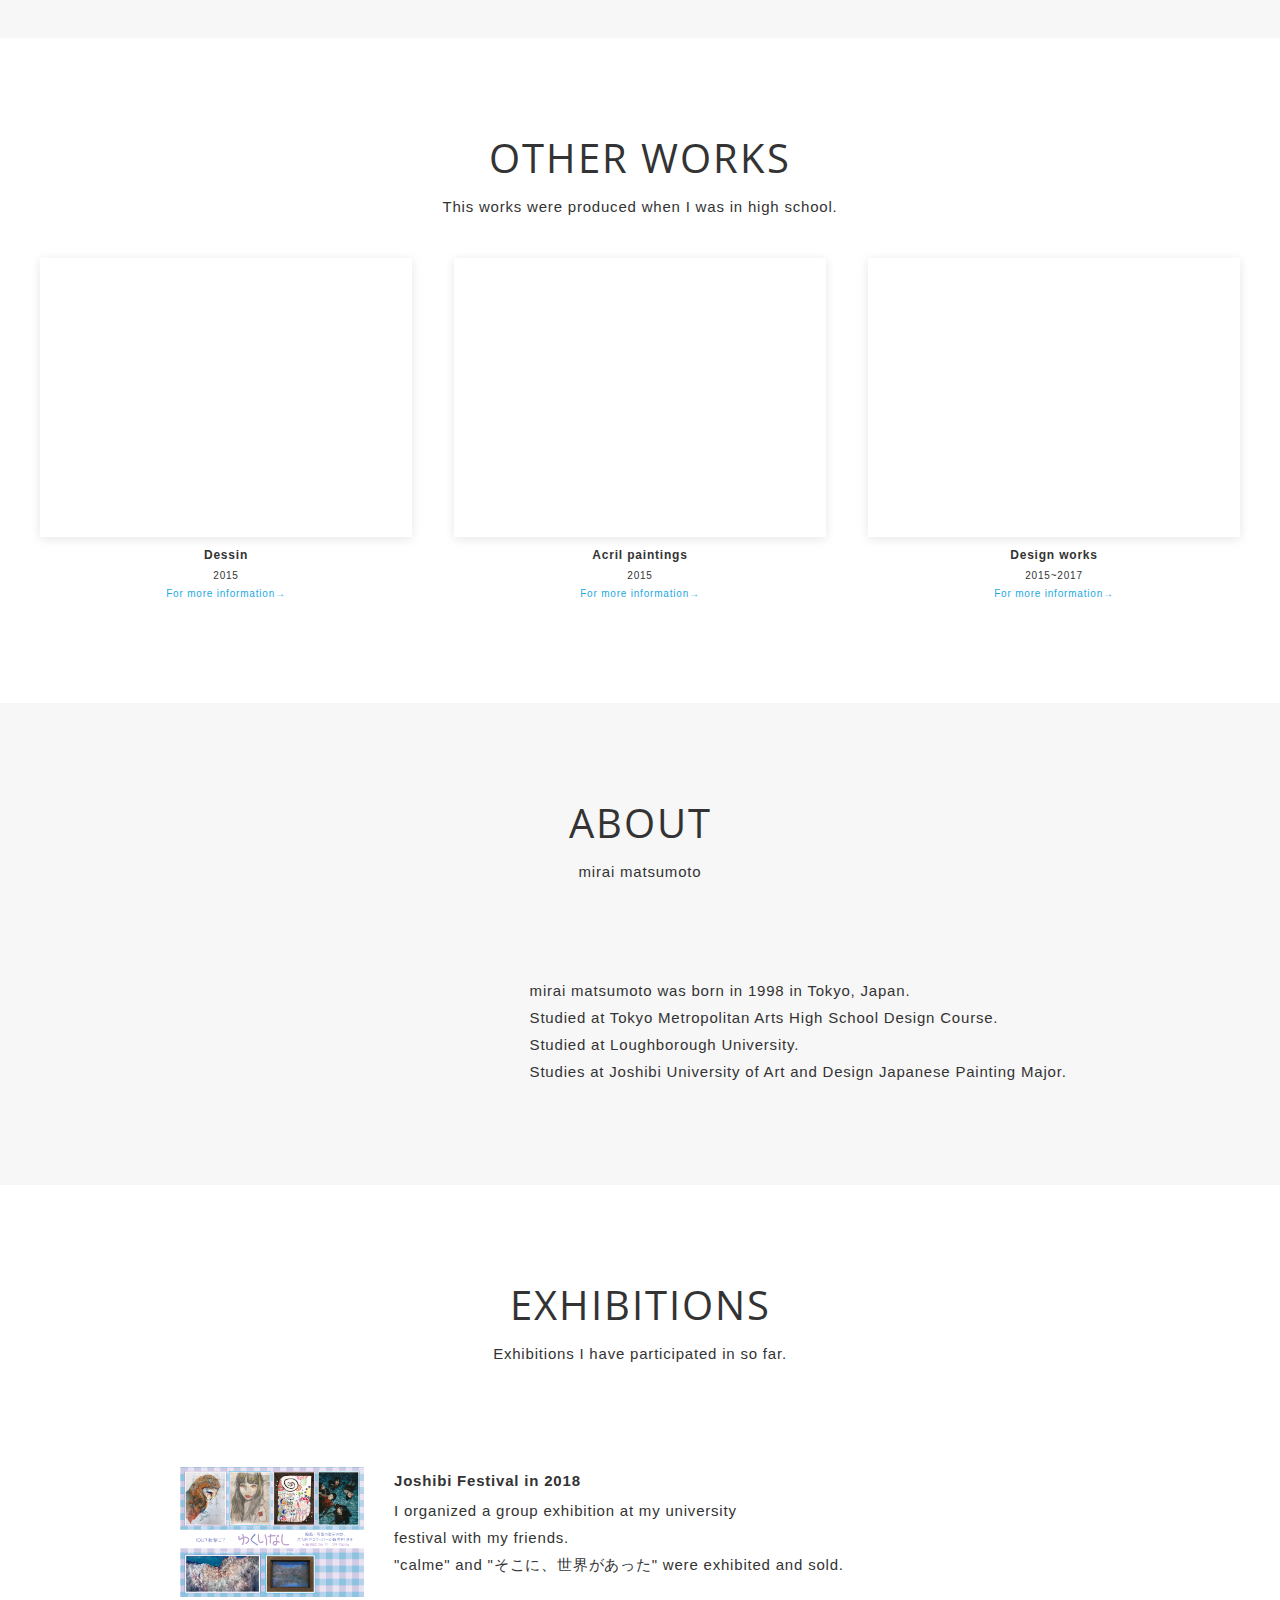
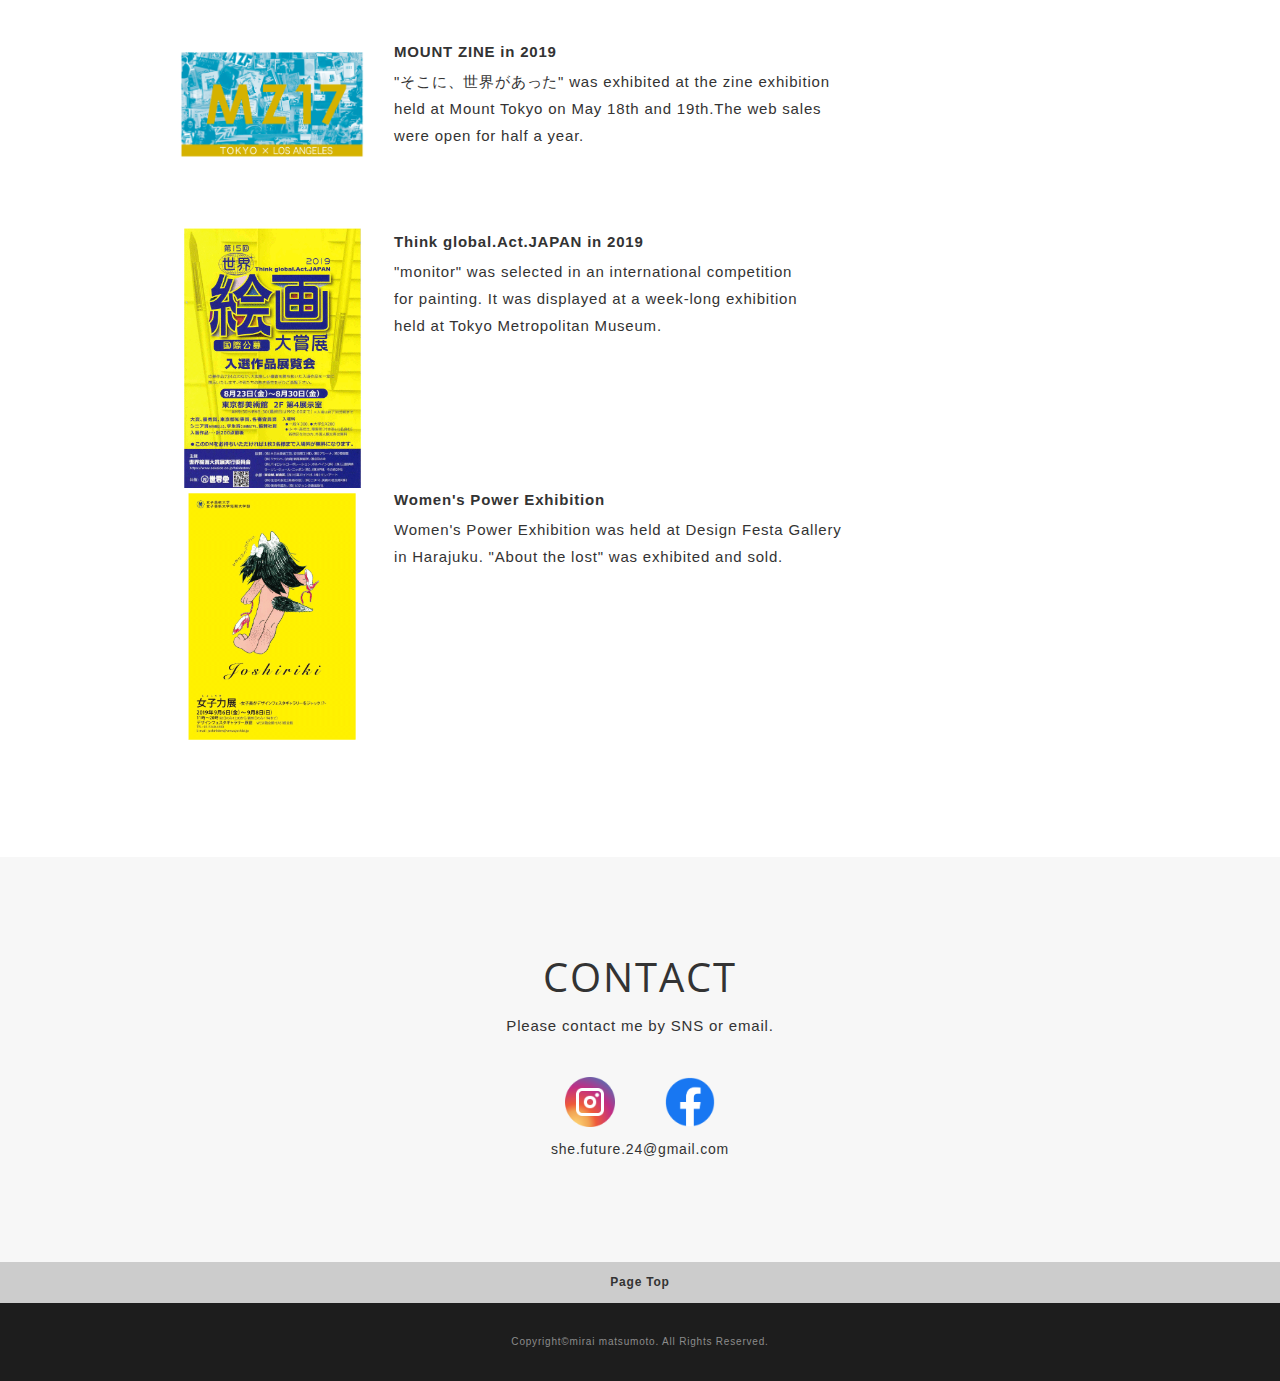
==== commit 72712770: "Update index.html" ====
--- a/index.html
+++ b/index.html
@@ -114,6 +114,7 @@
                 <div class="card-caption-info">2019</div>
                 
                  </div>
+                </div>
               </div>
             </div>
             <div class="card">
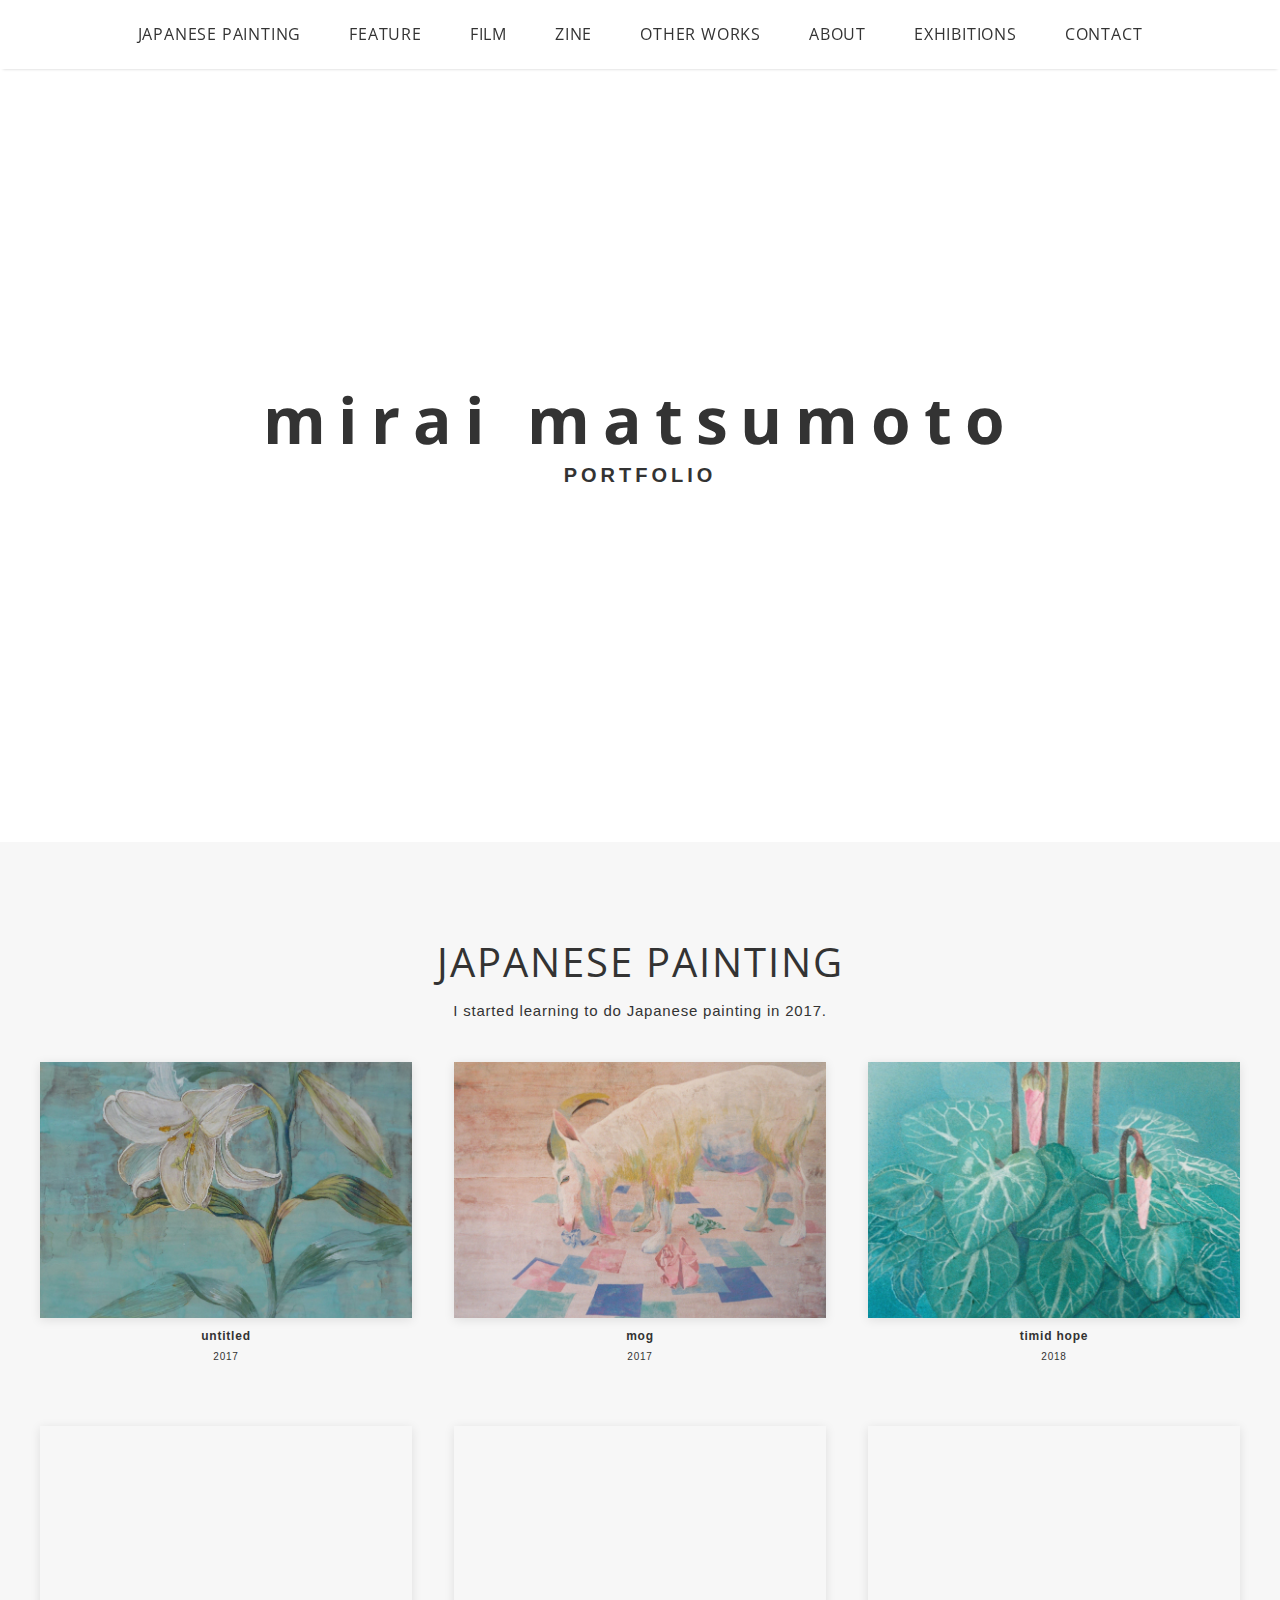
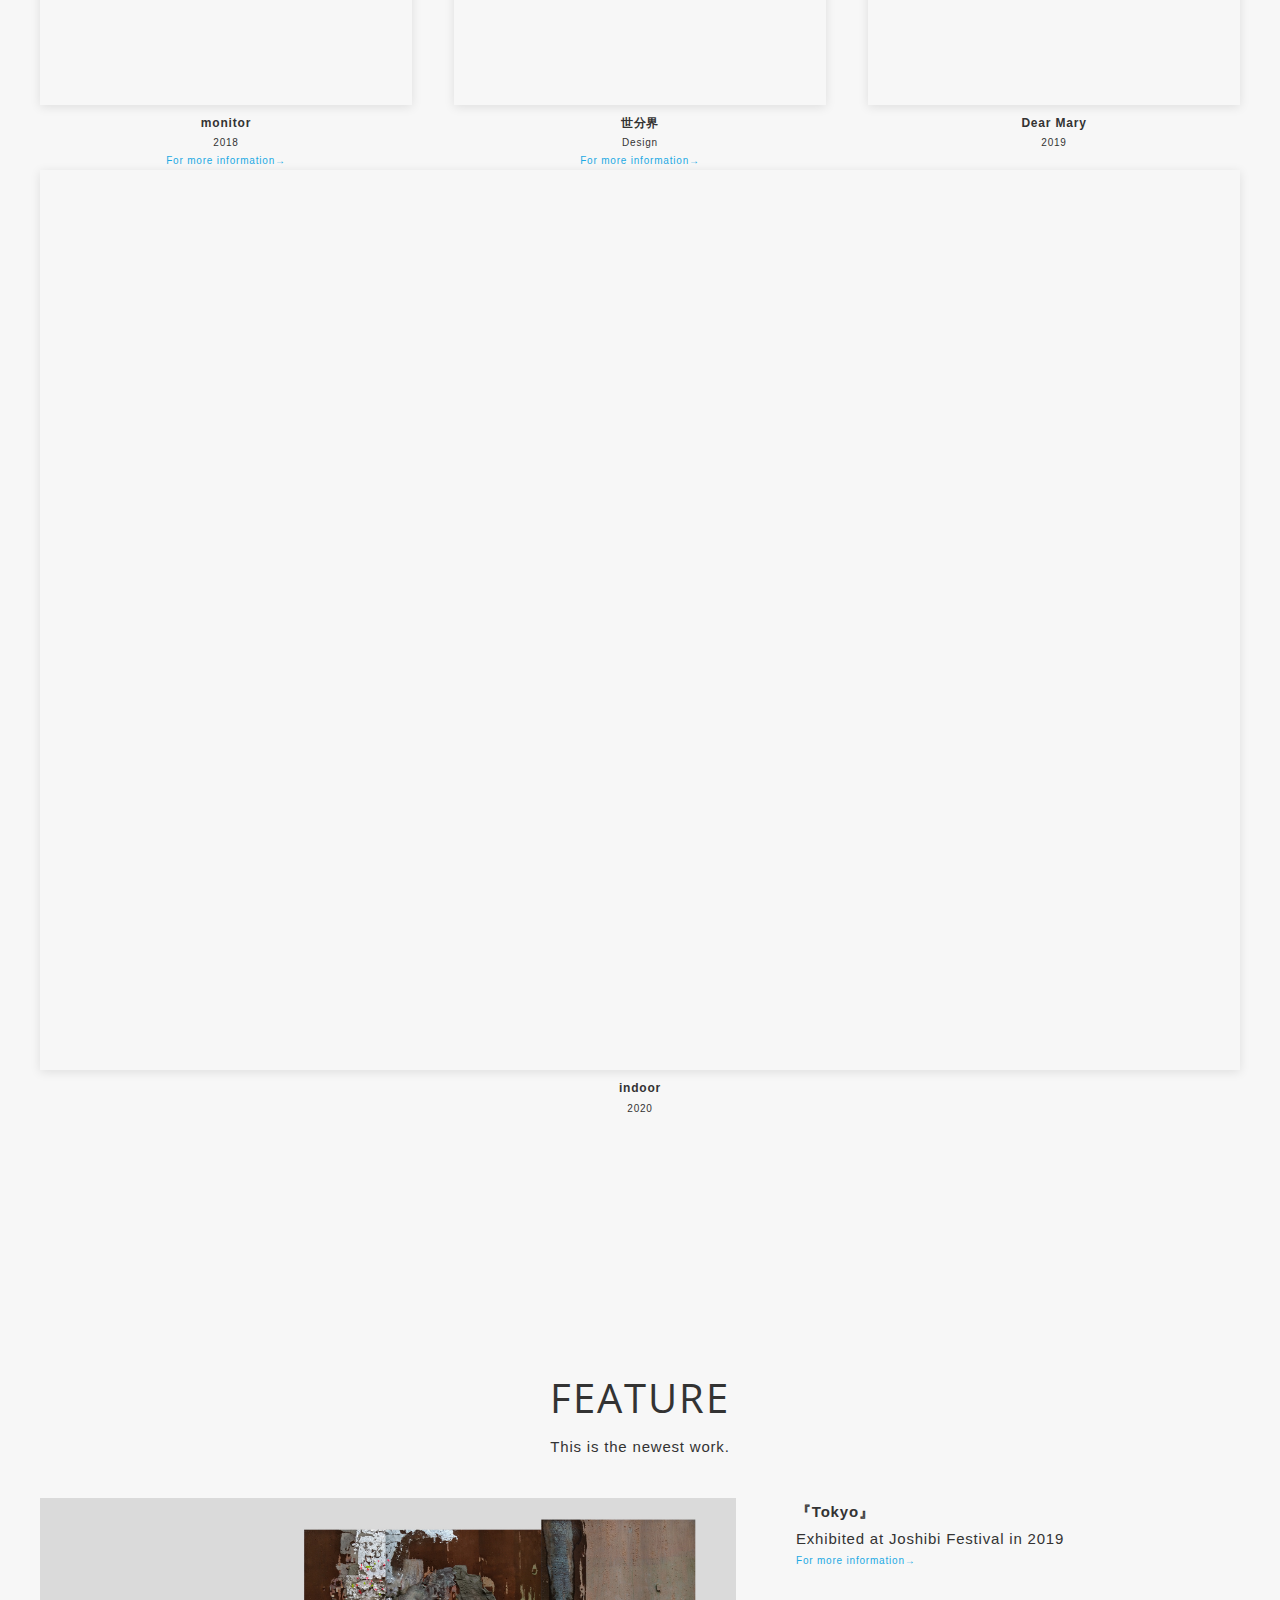
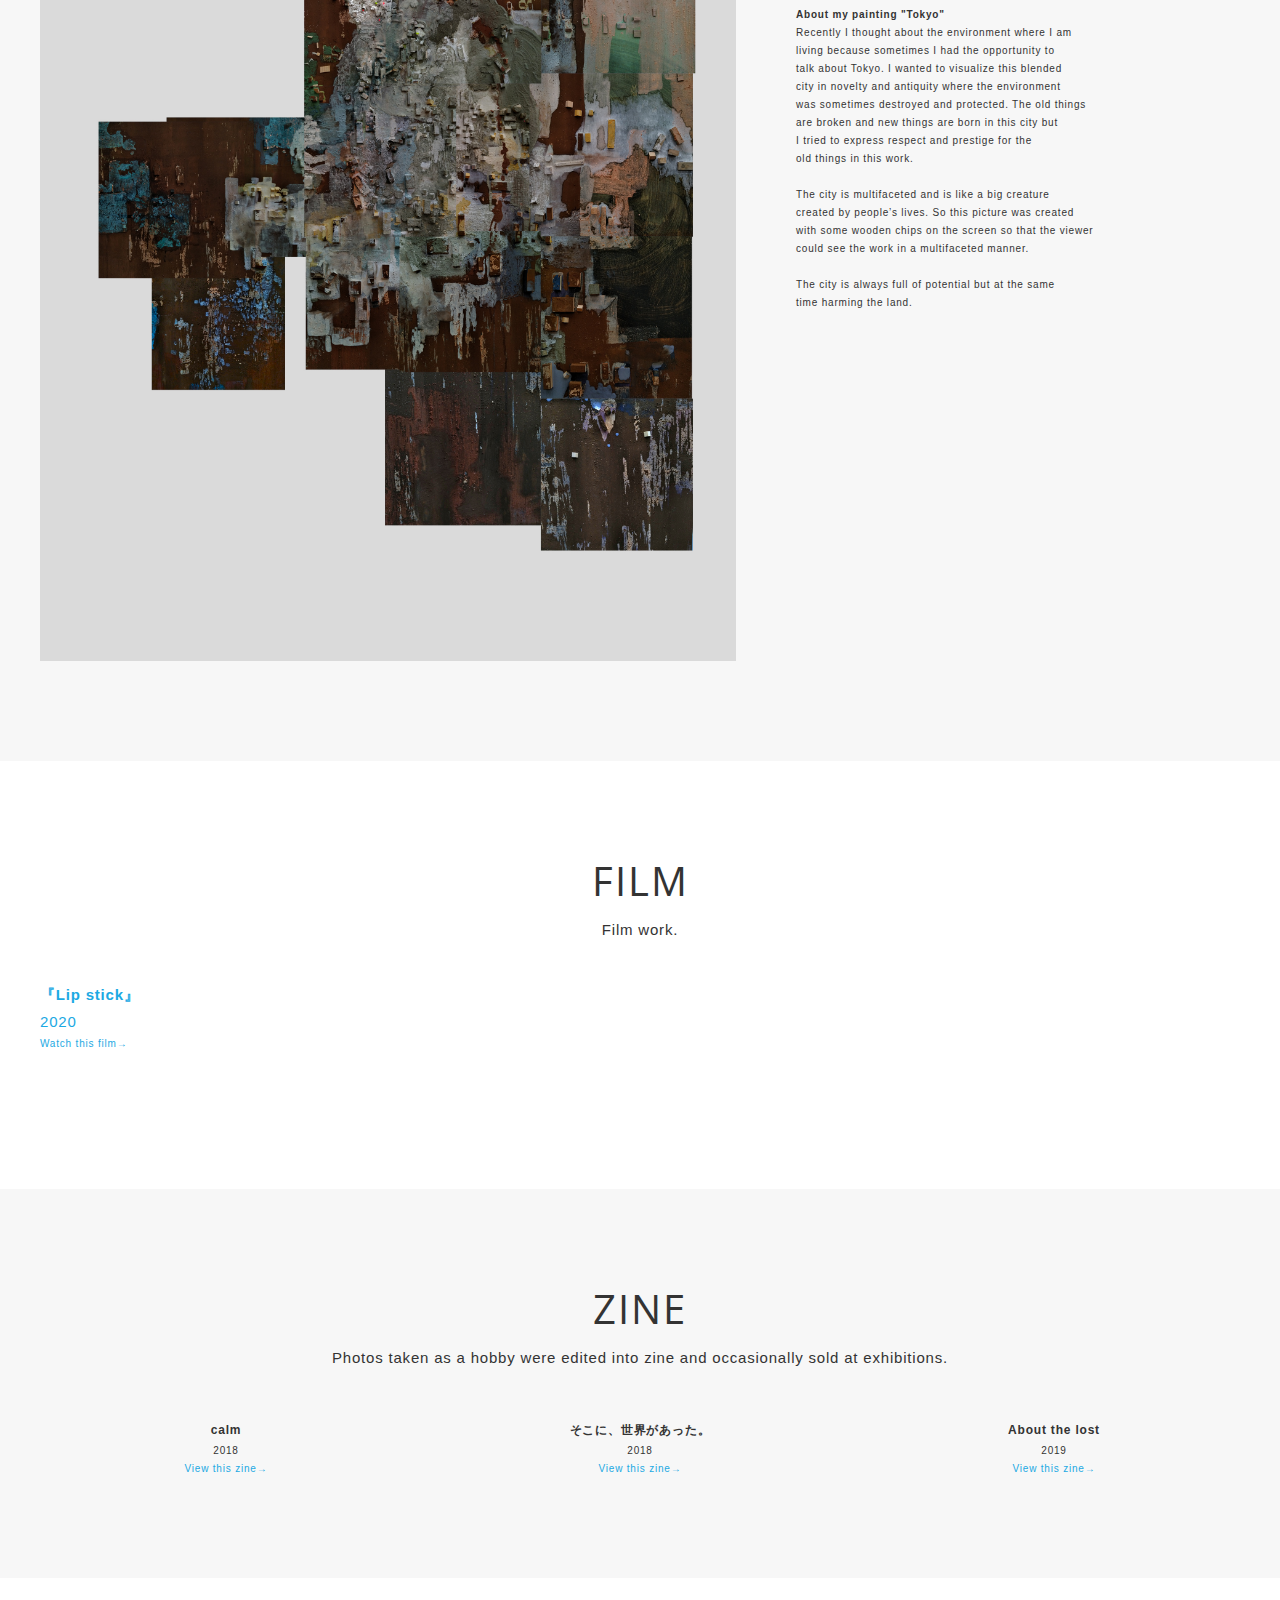
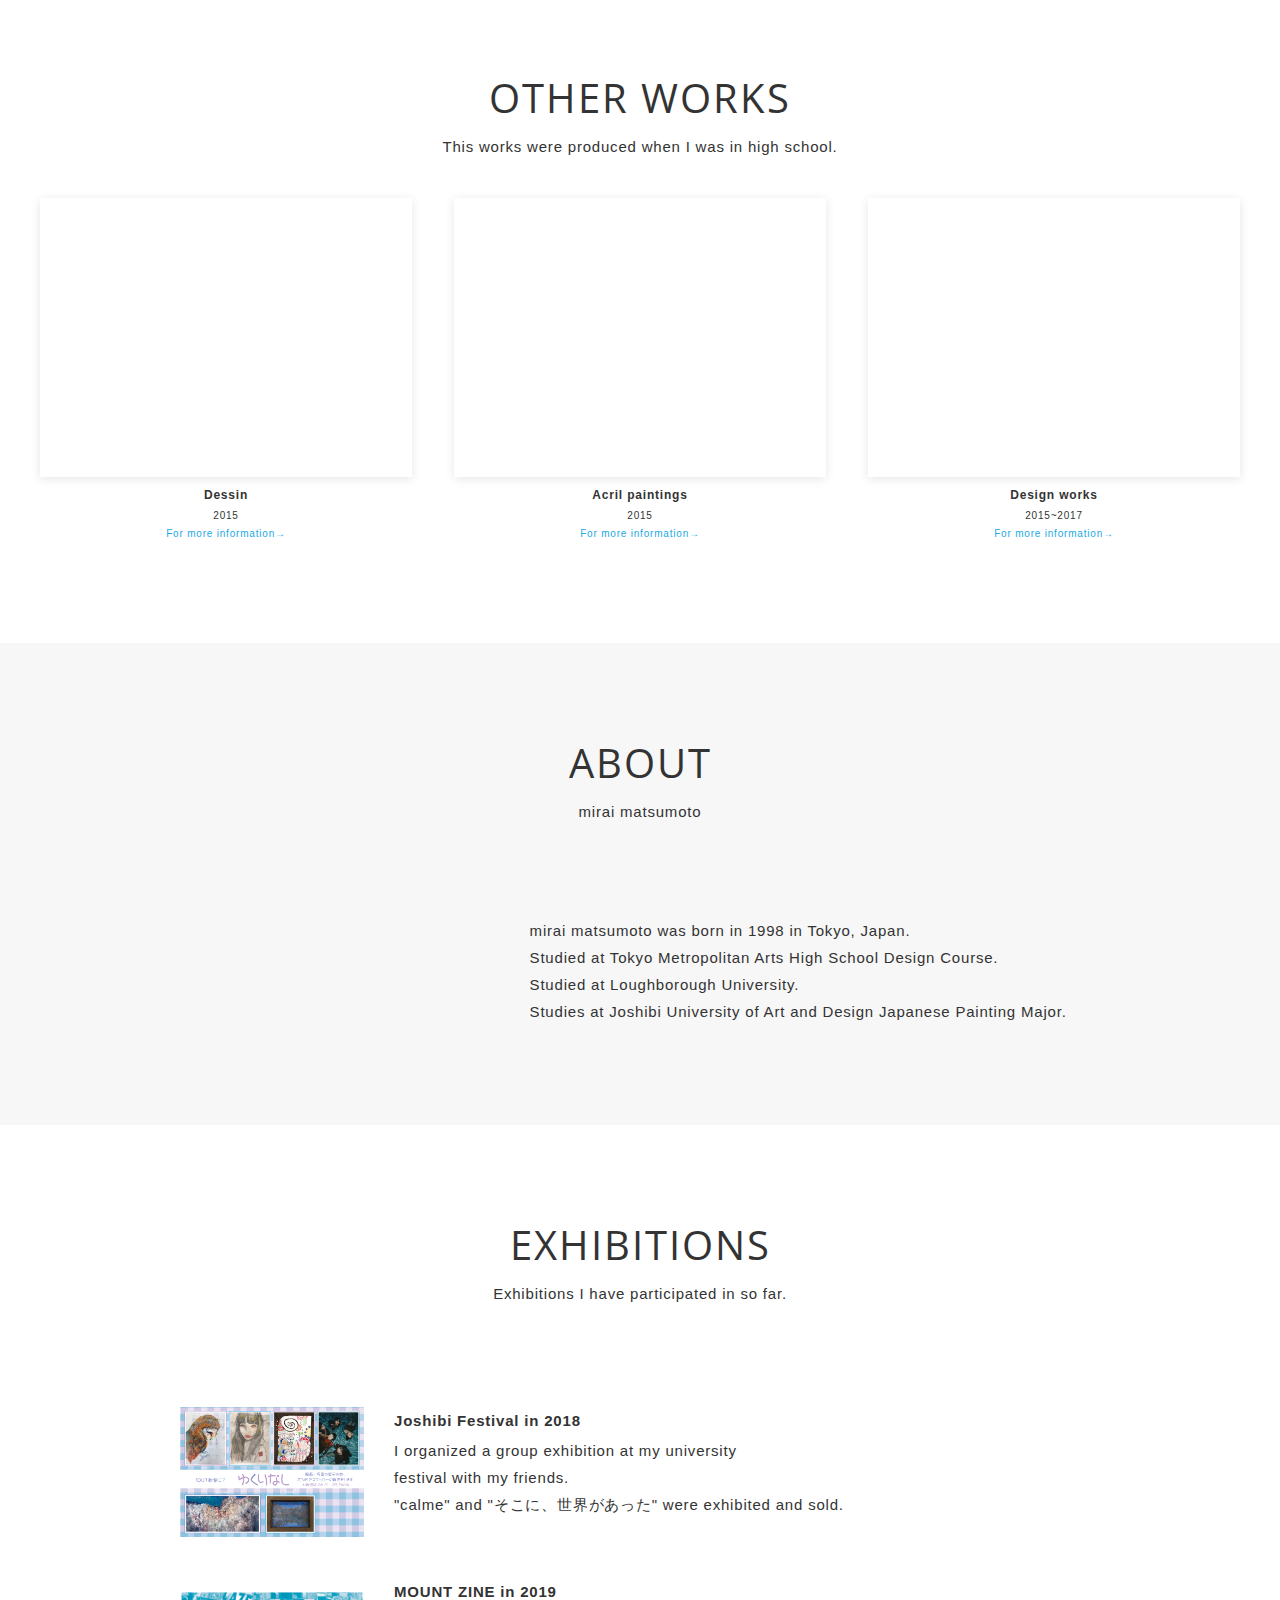
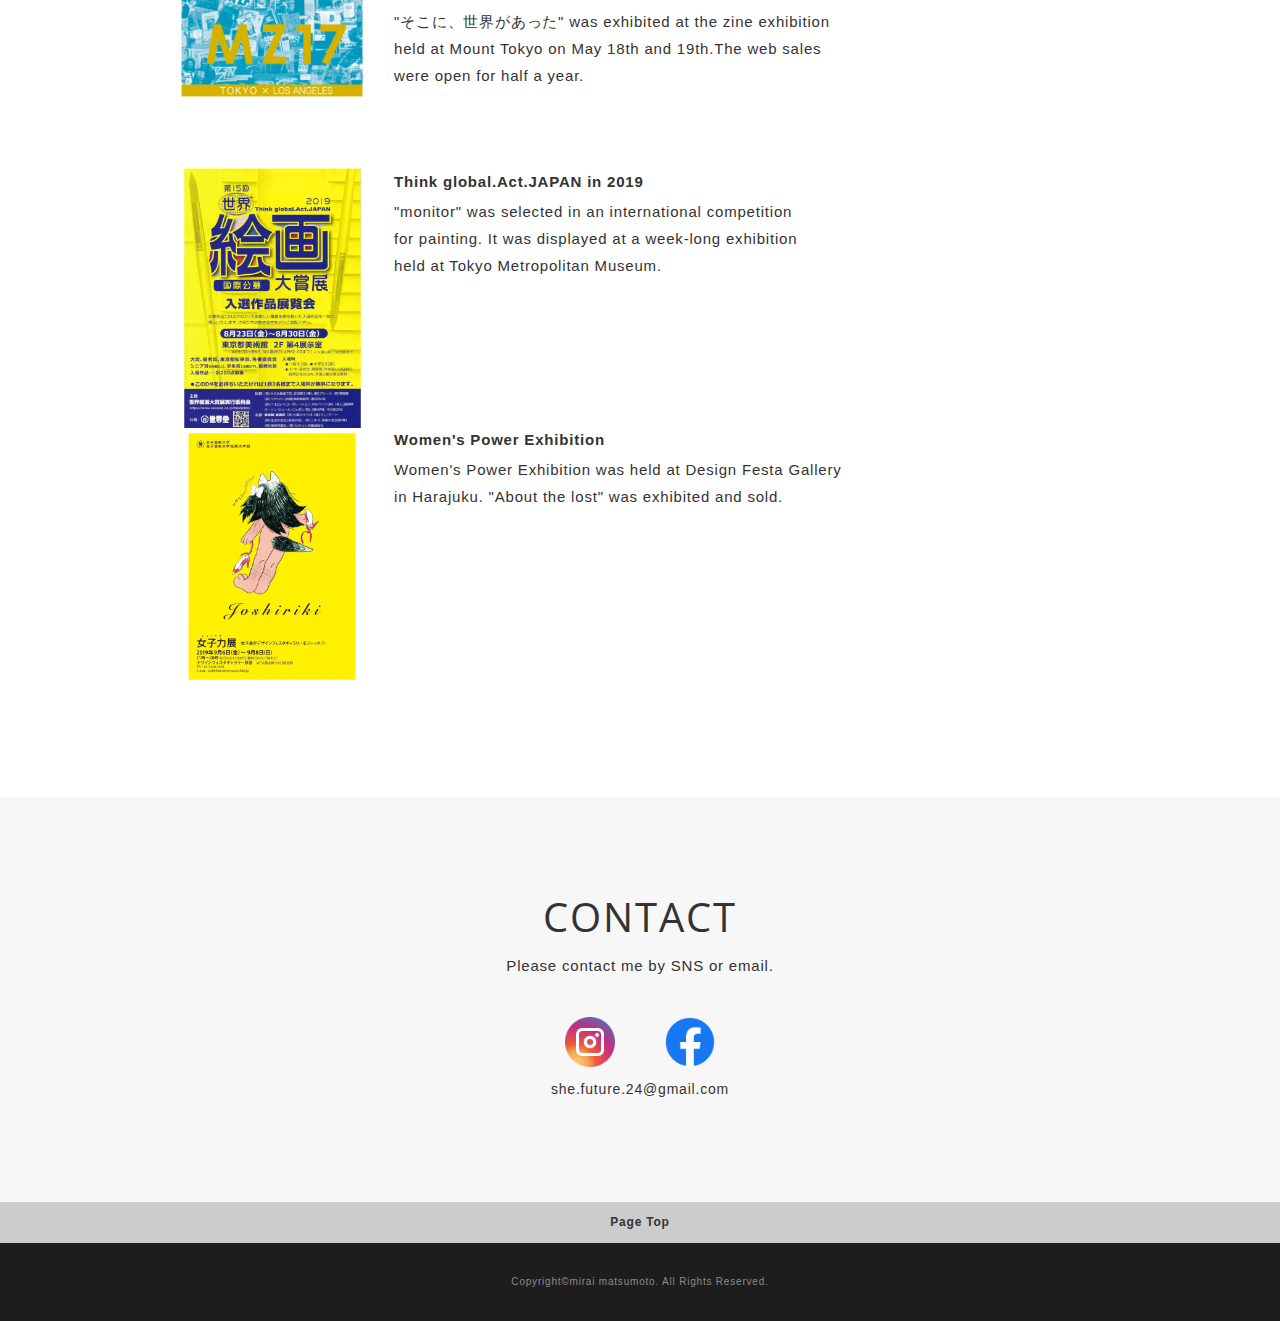
==== commit d8315c27: "Update index.html" ====
--- a/index.html
+++ b/index.html
@@ -113,7 +113,6 @@
                 <div class="card-caption-title">Dear Mary</div>
                 <div class="card-caption-info">2019</div>
                 
-                 </div>
                 </div>
               </div>
             </div>
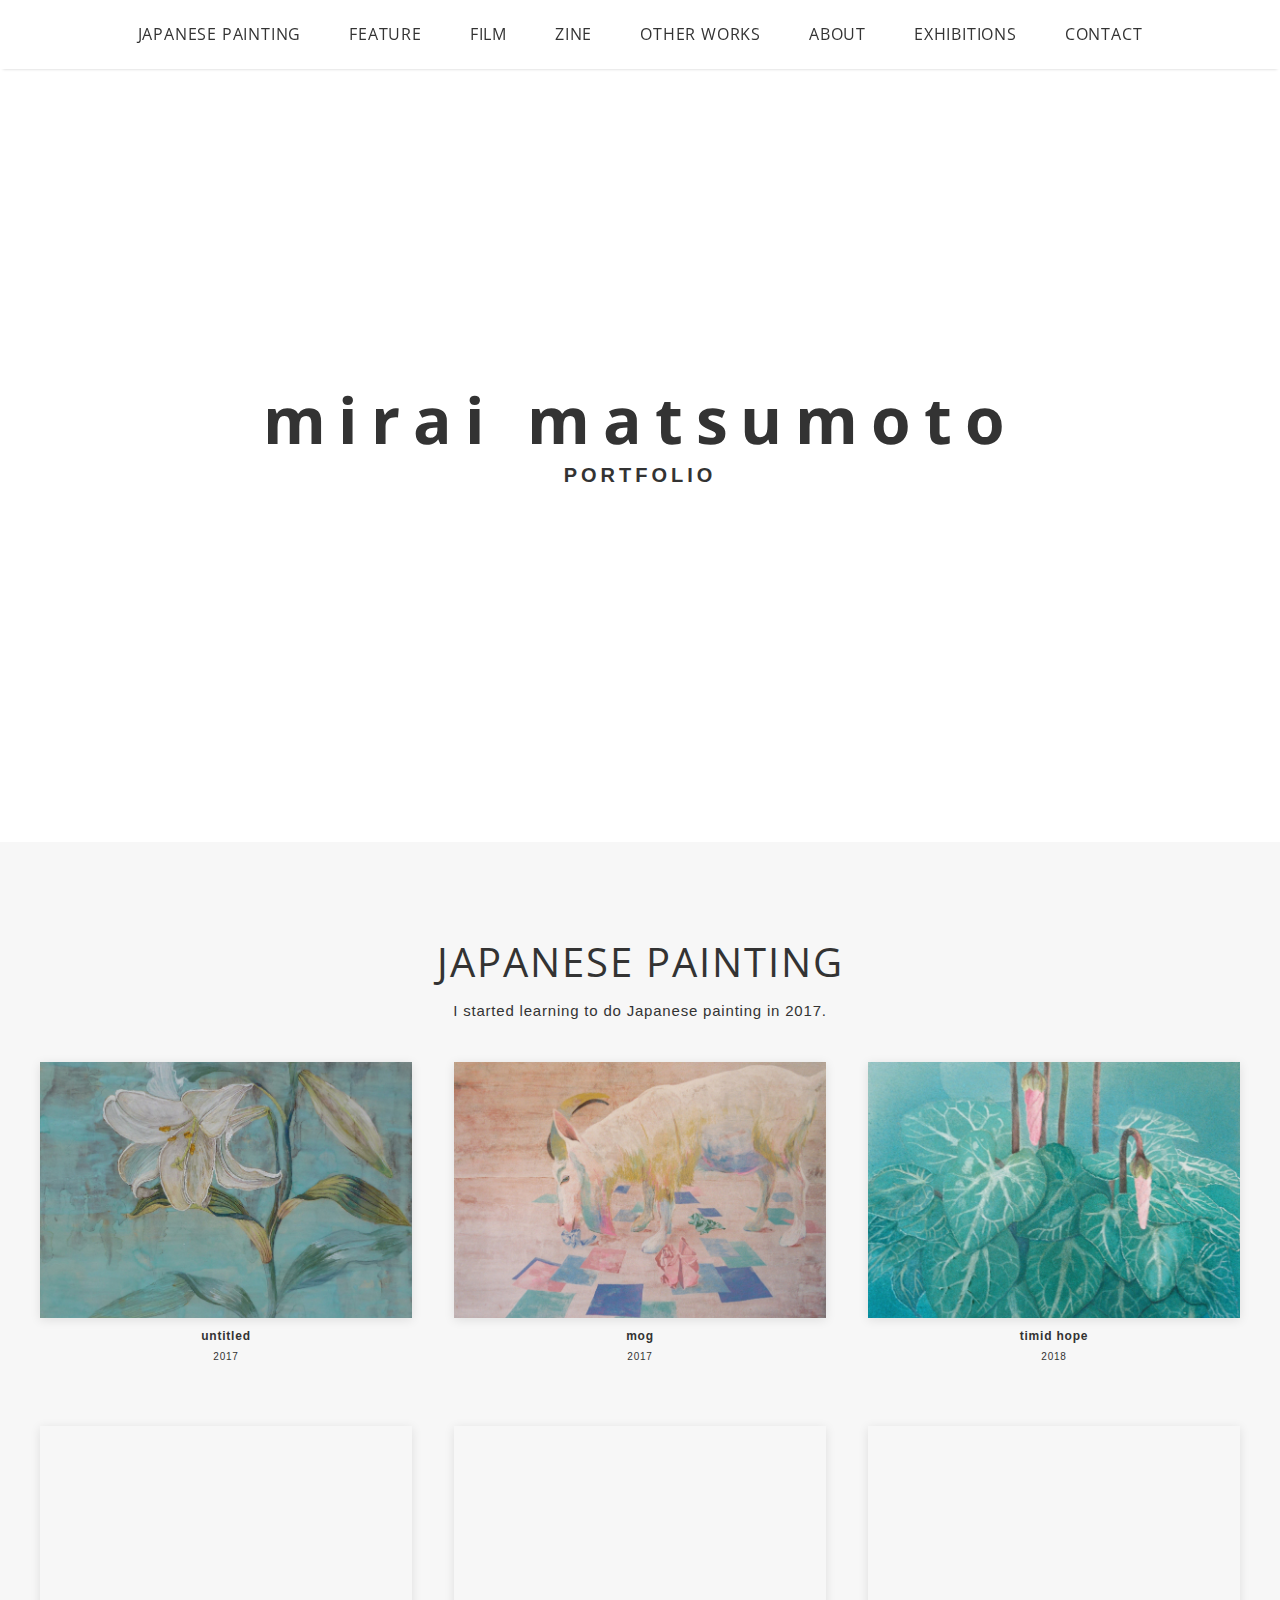
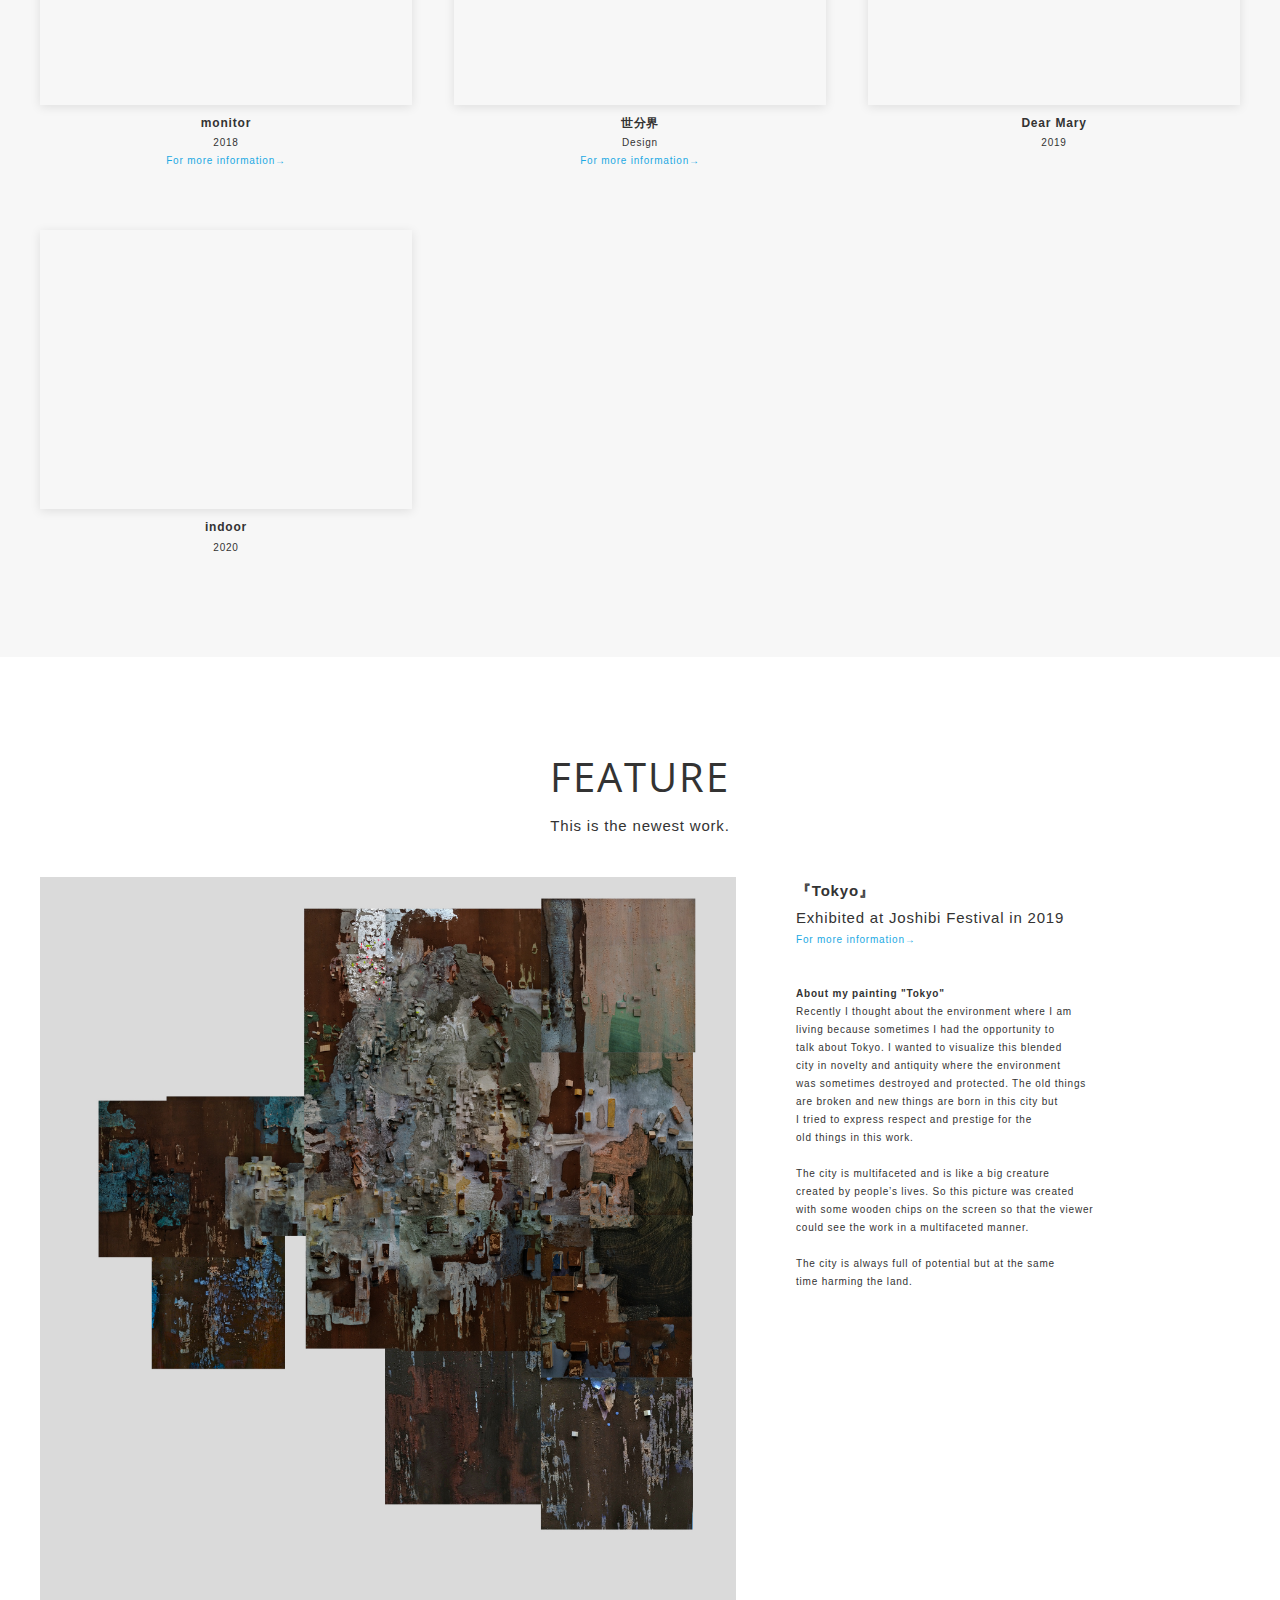
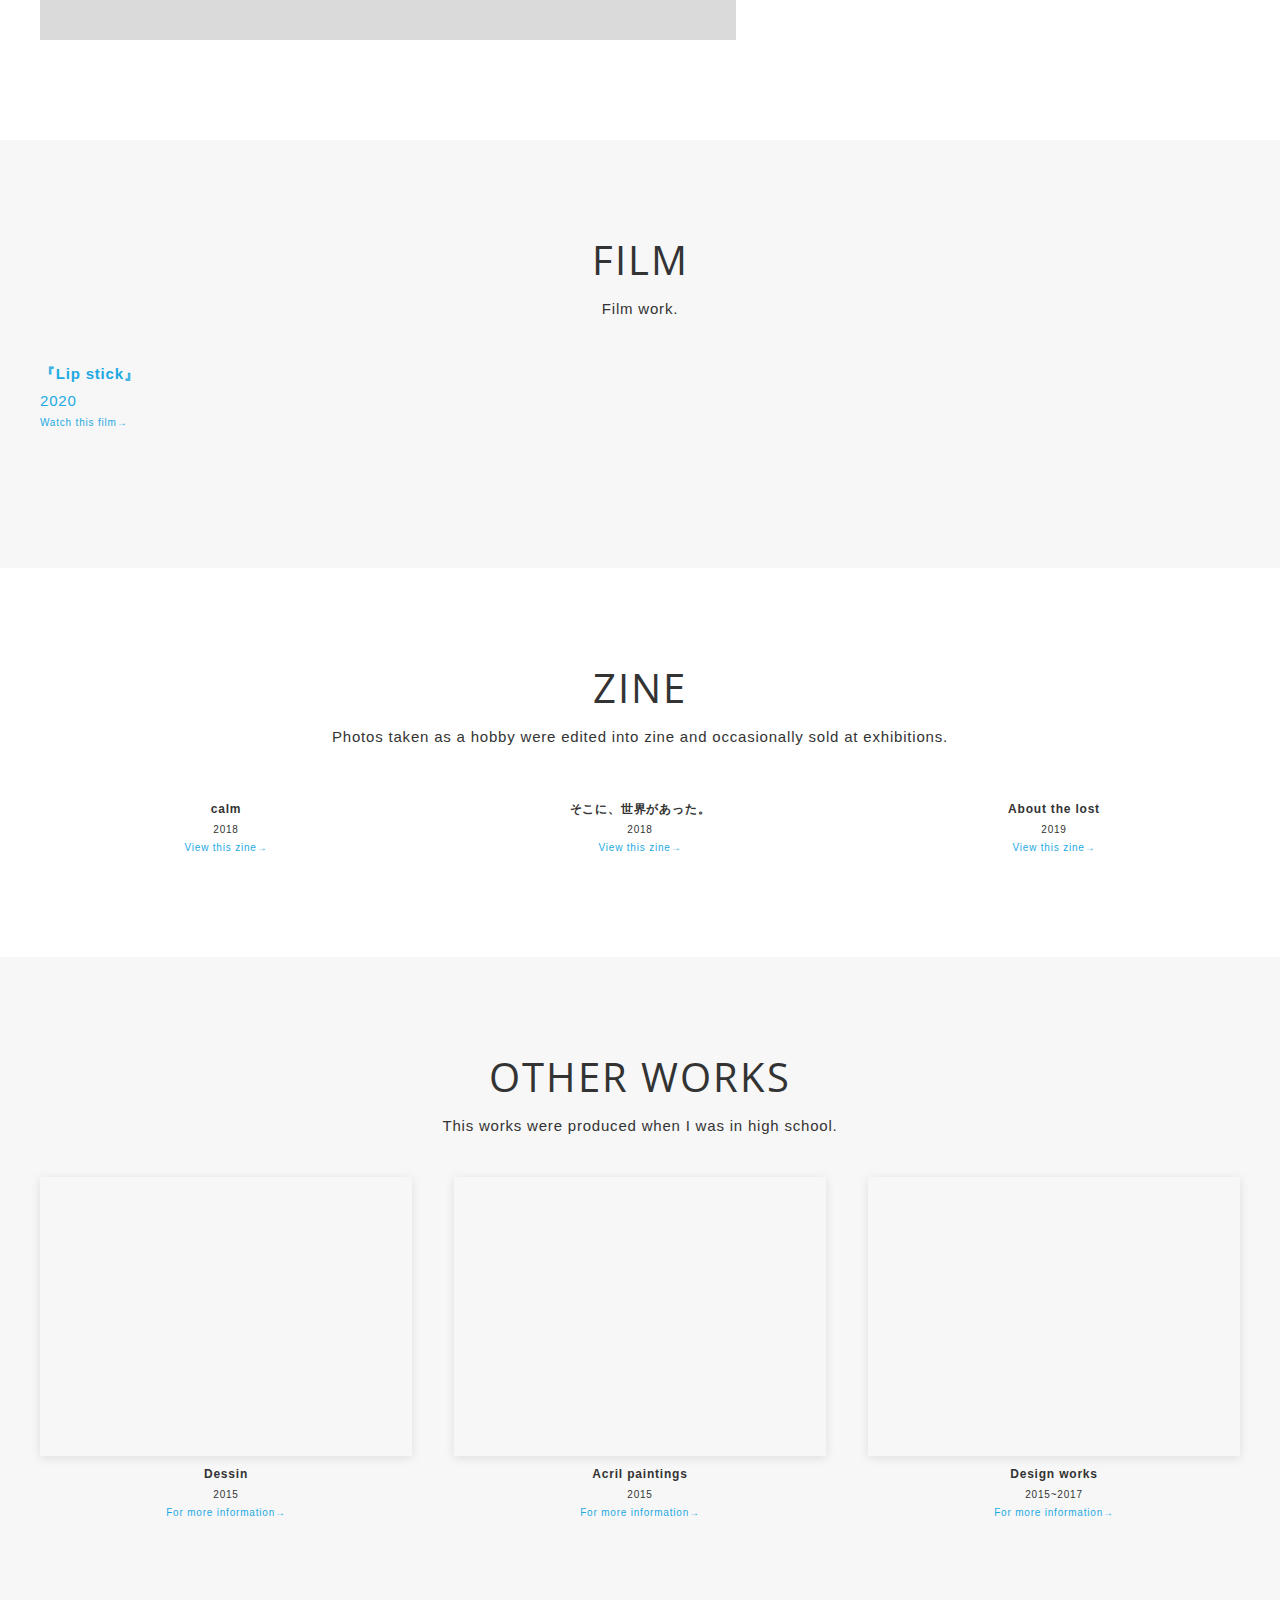
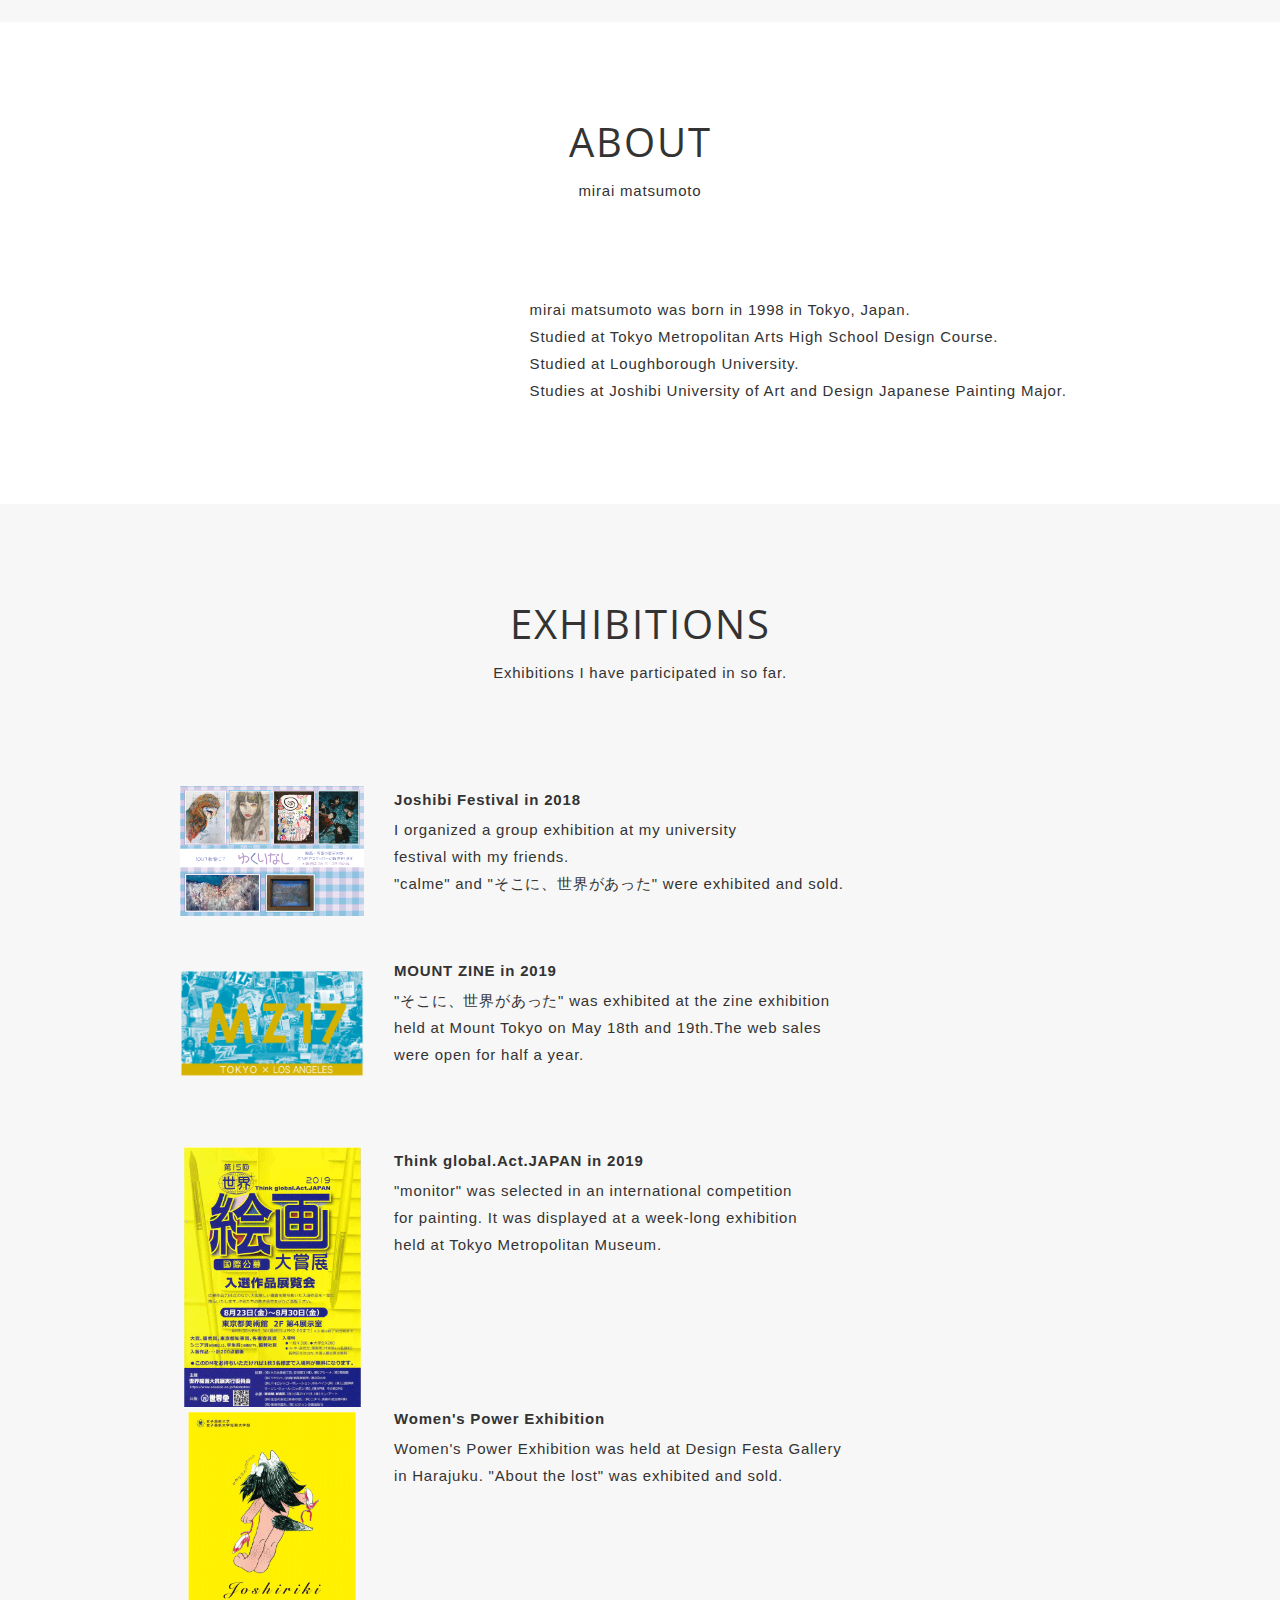
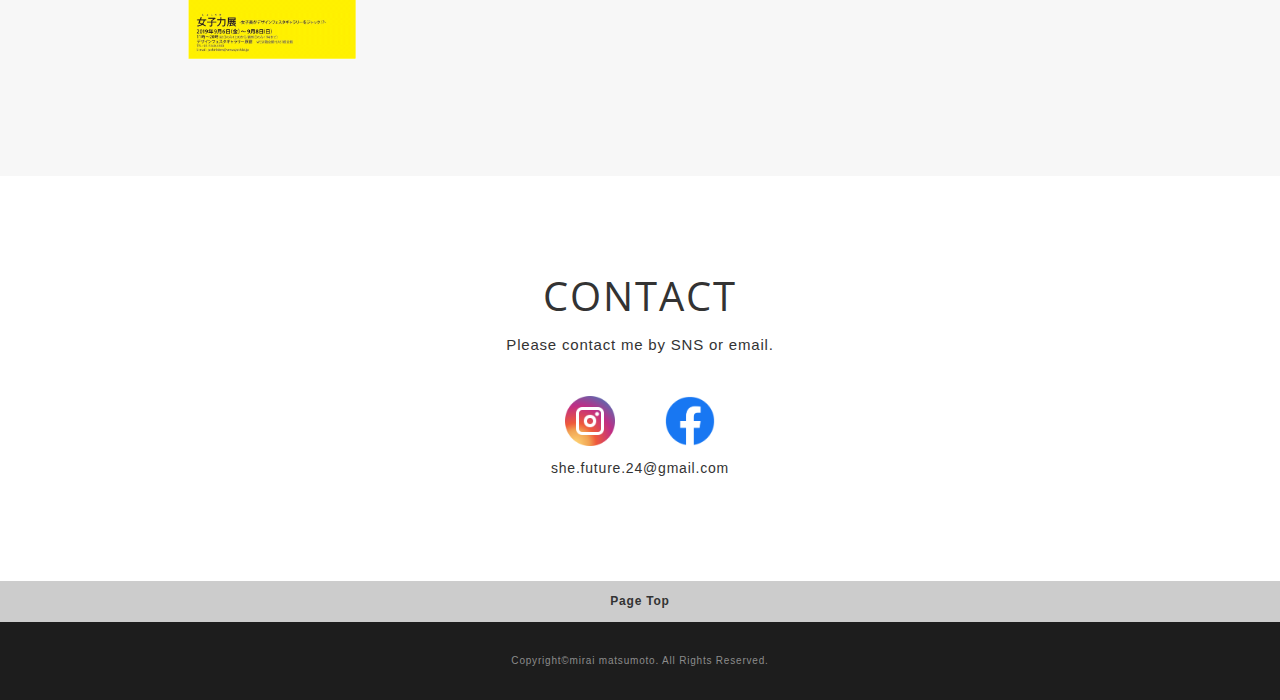
==== commit 74ebc4b1: "Update index.html" ====
--- a/index.html
+++ b/index.html
@@ -114,7 +114,6 @@
                 <div class="card-caption-info">2019</div>
                 
                 </div>
-              </div>
             </div>
             <div class="card">
               <a href="img/works/nihonga_07(2).jpg" data-size="960x720" class="card-image hover-action-01">
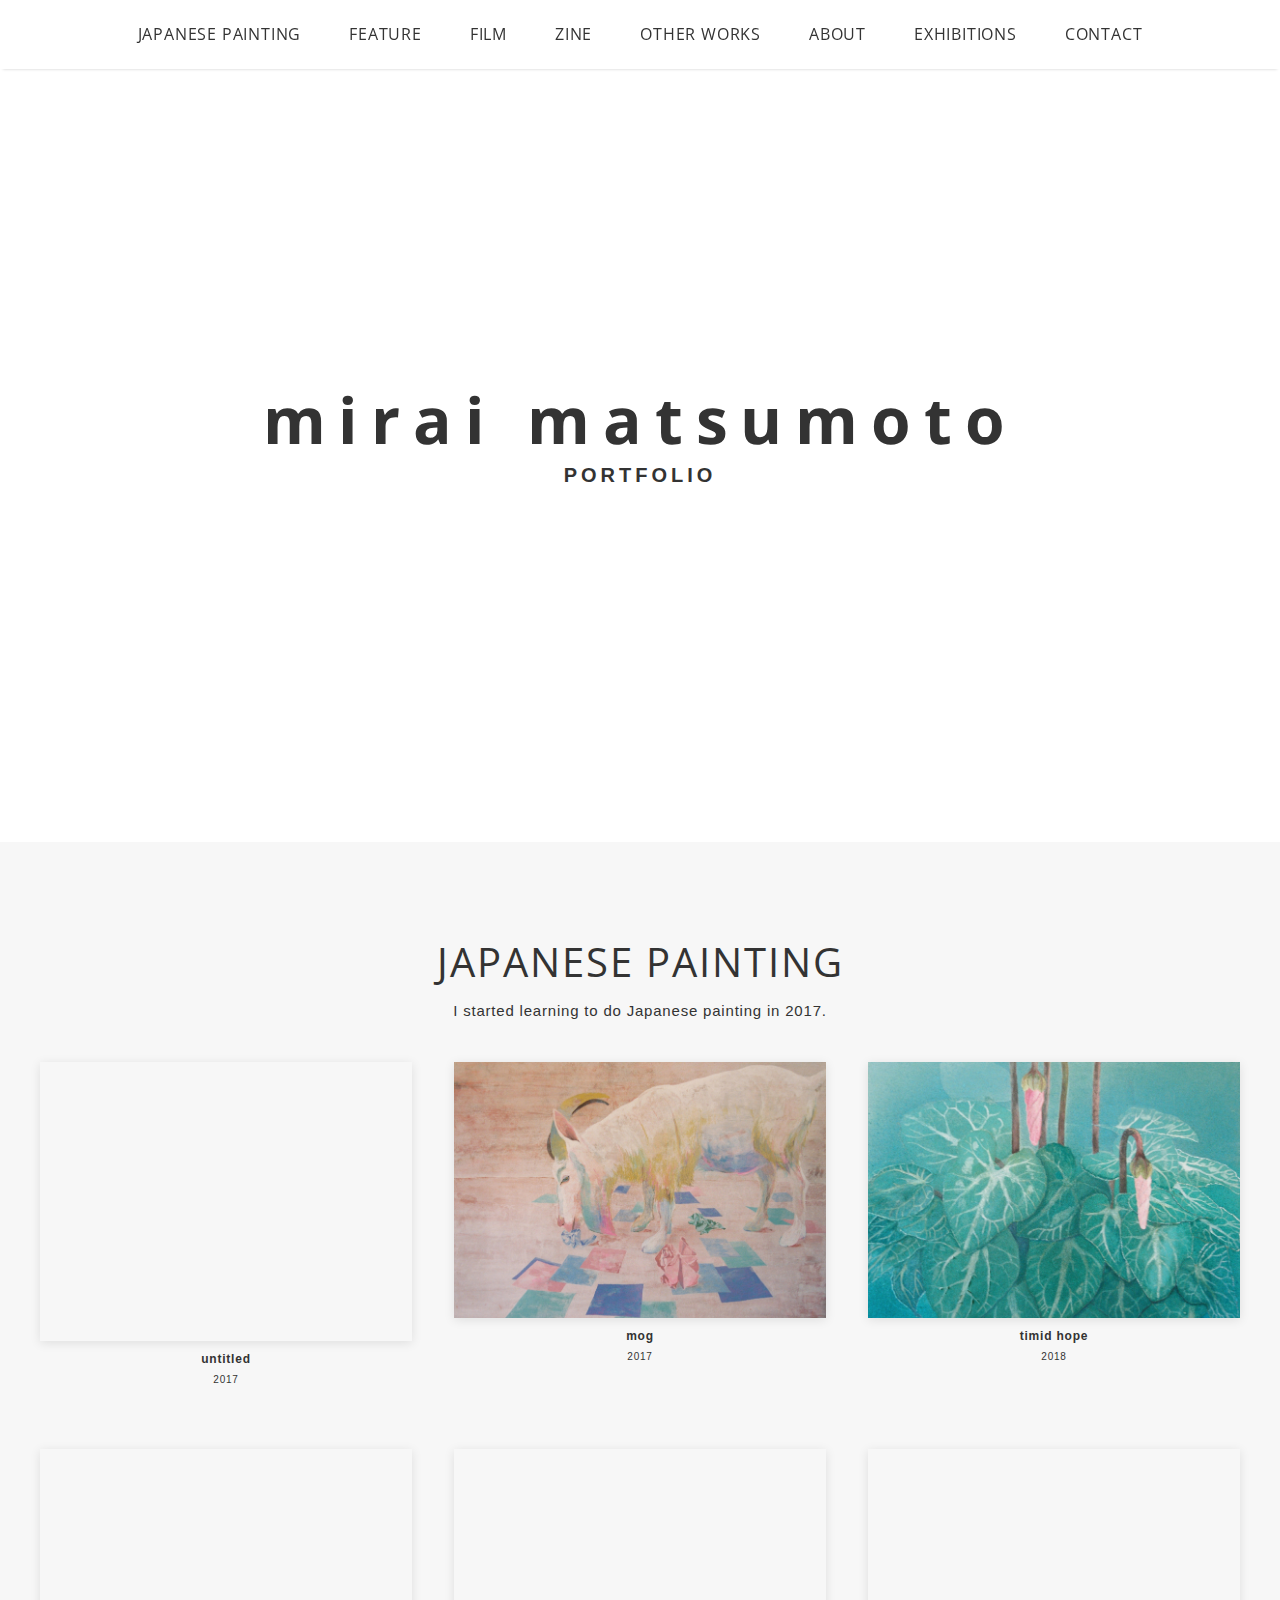
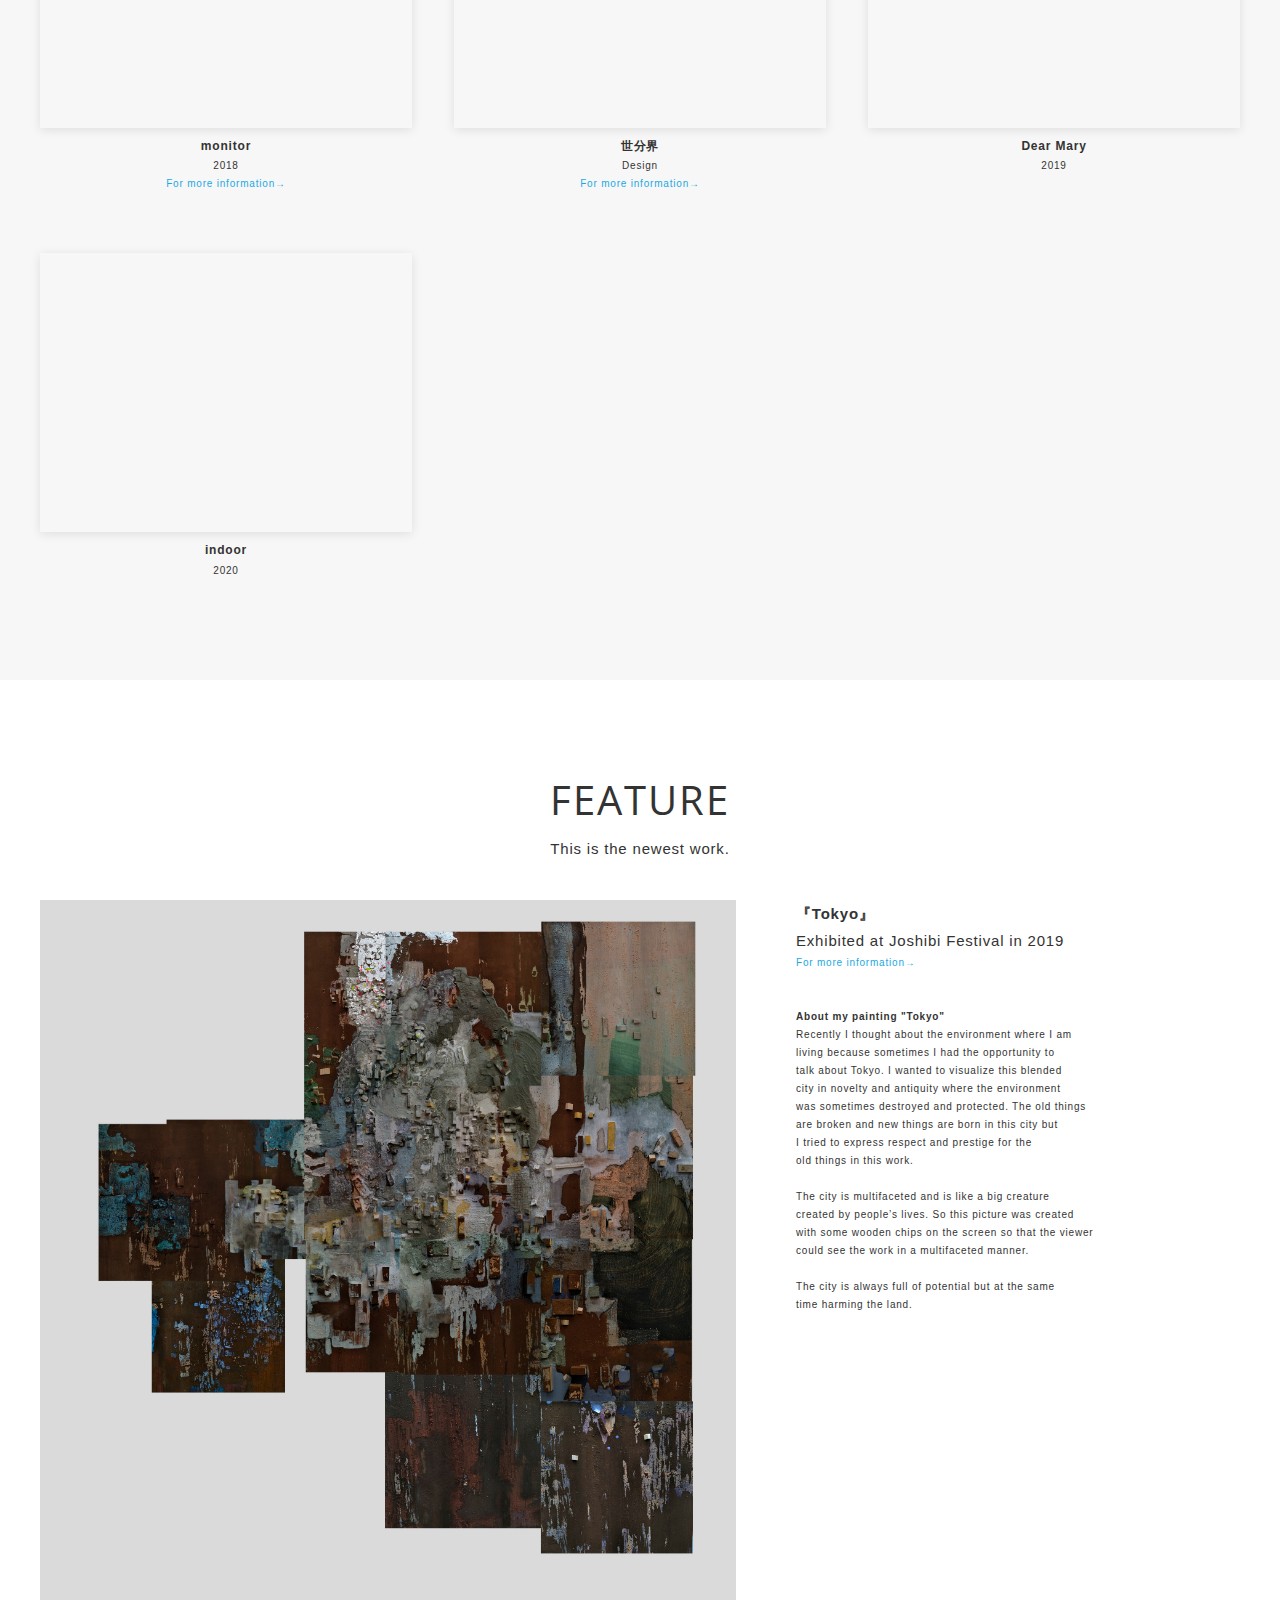
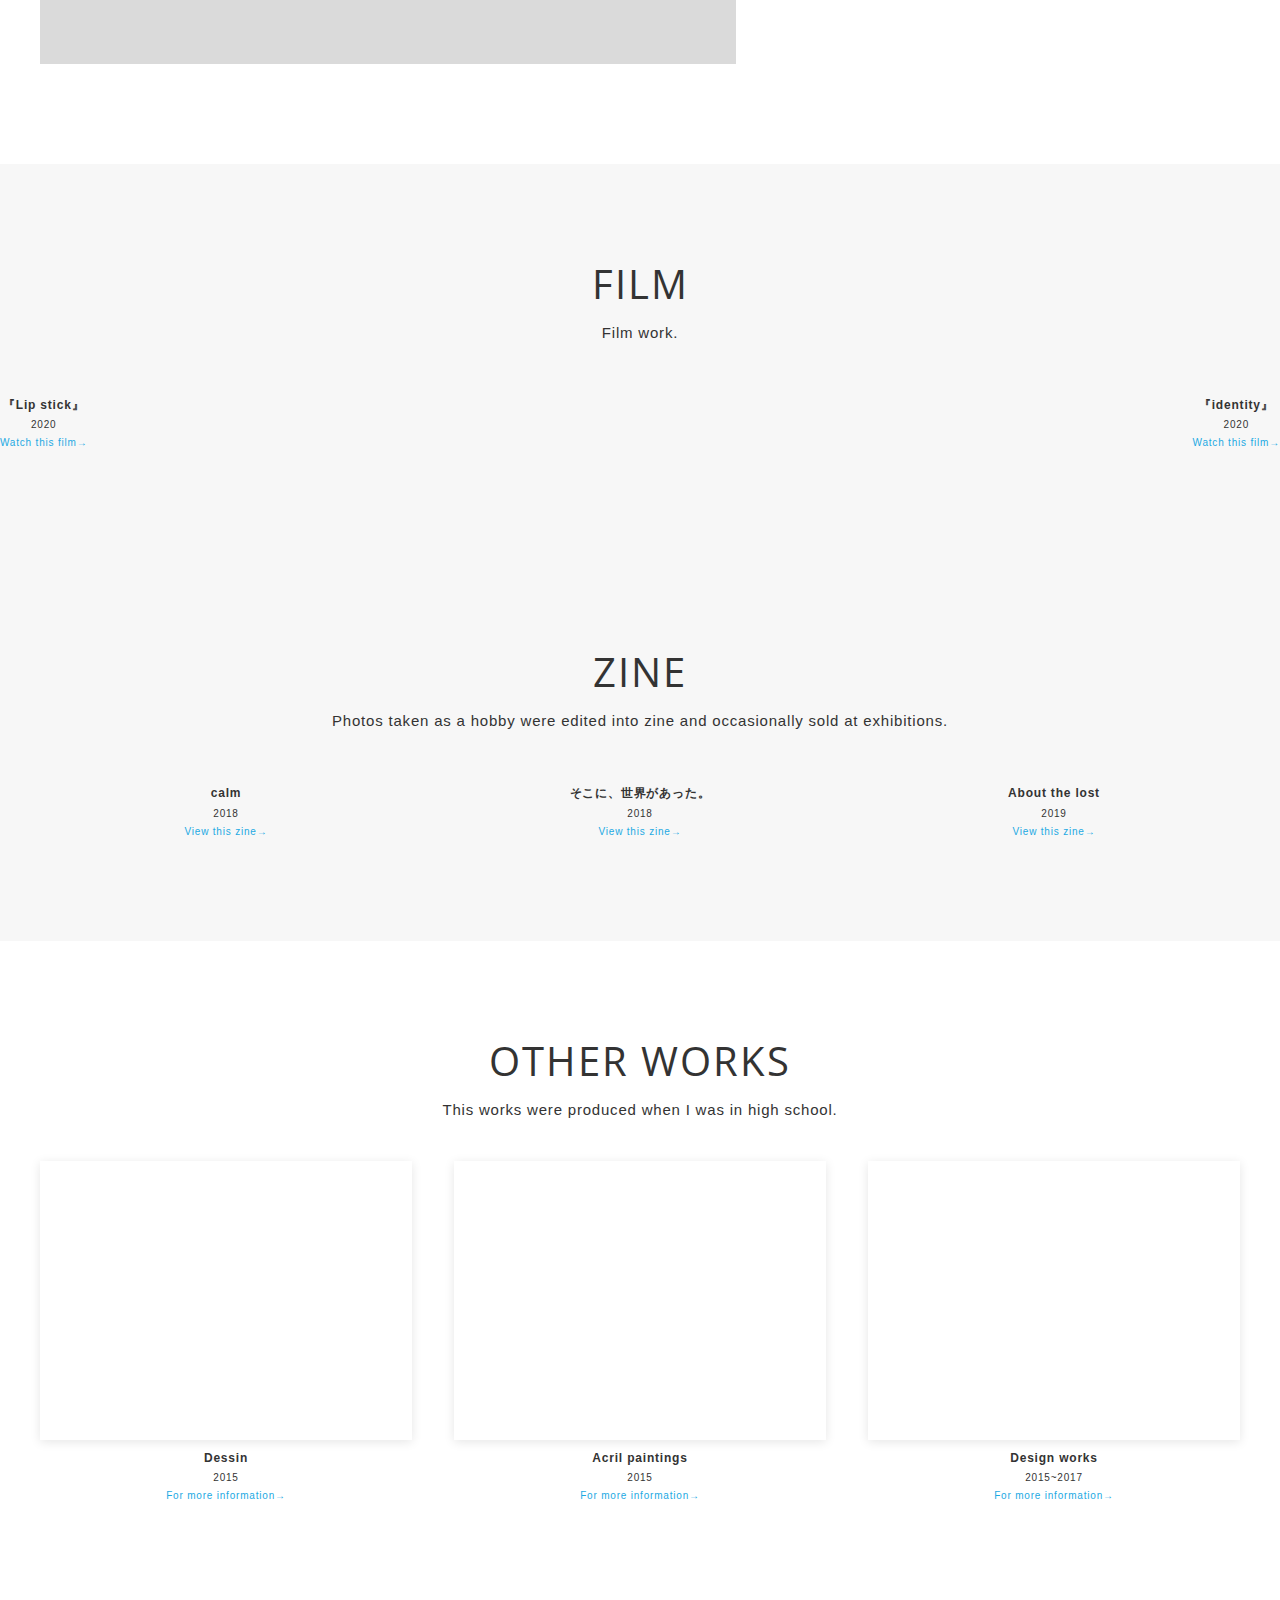
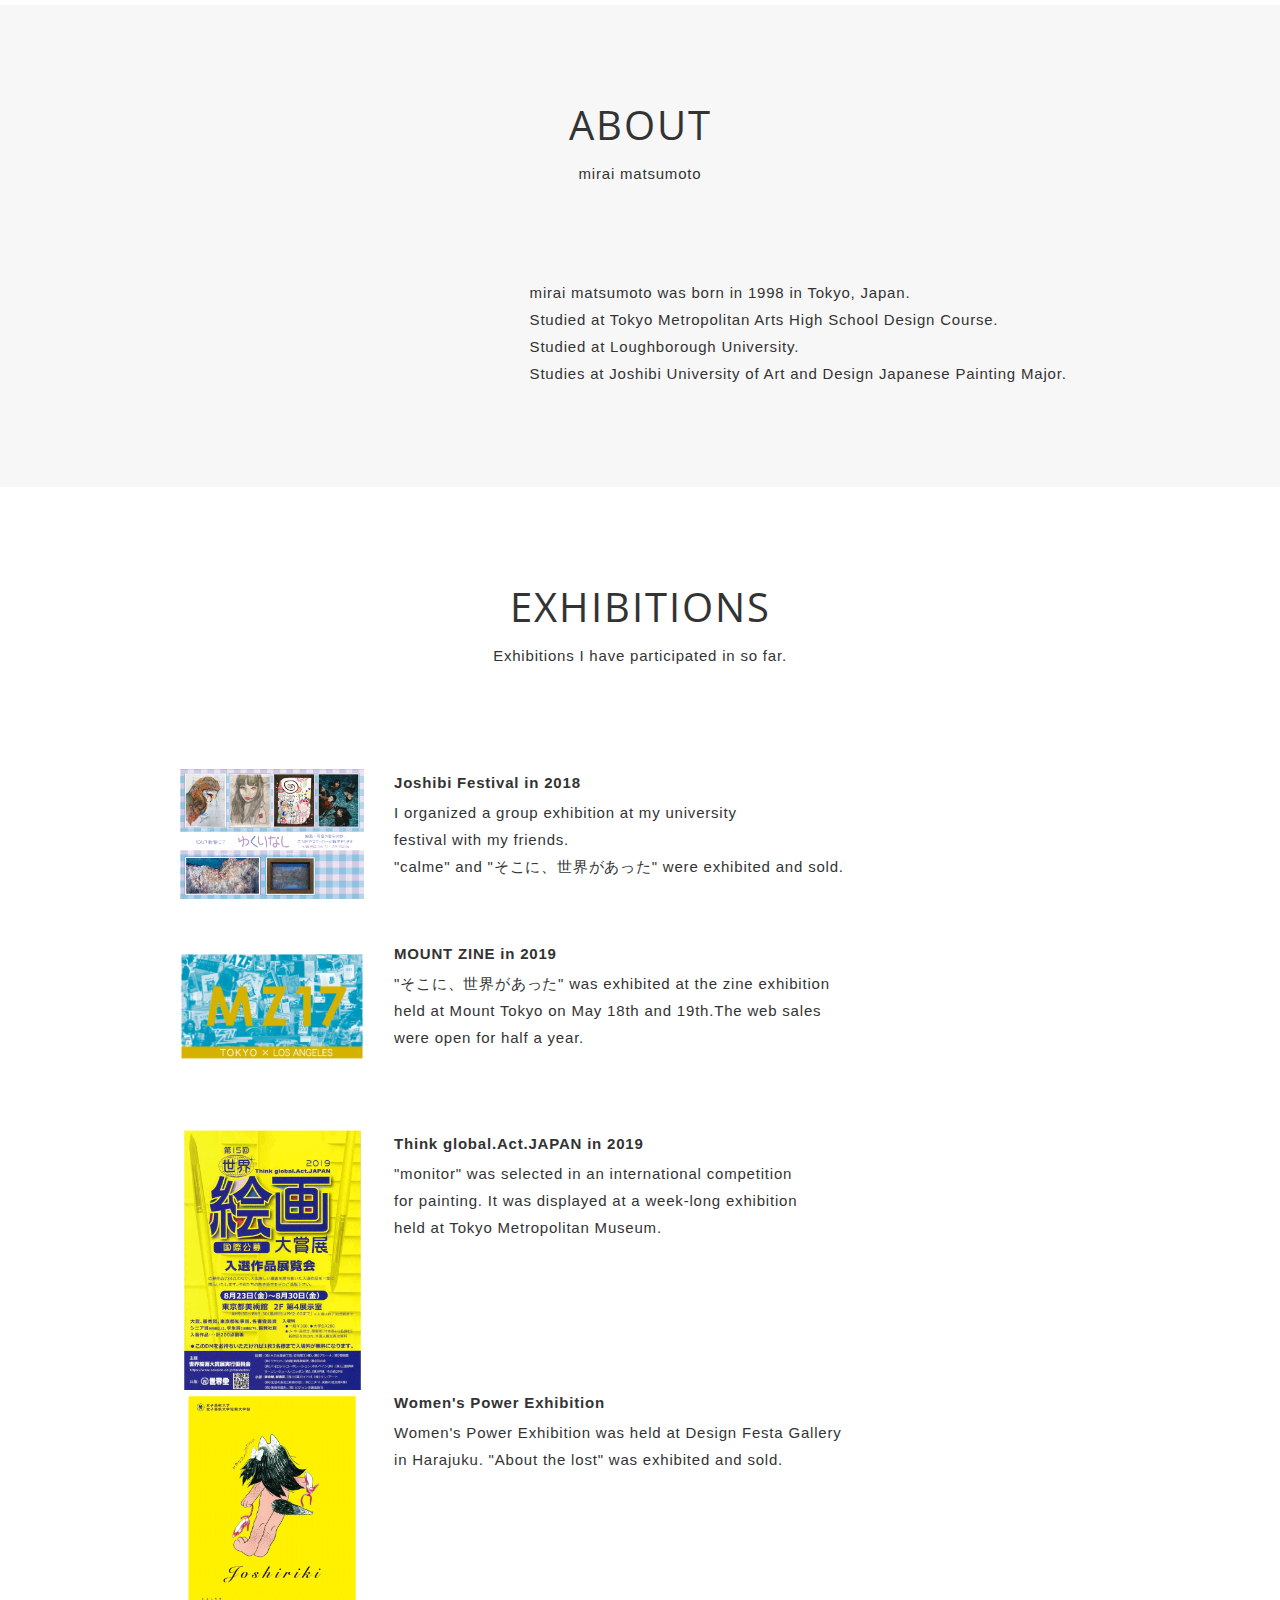
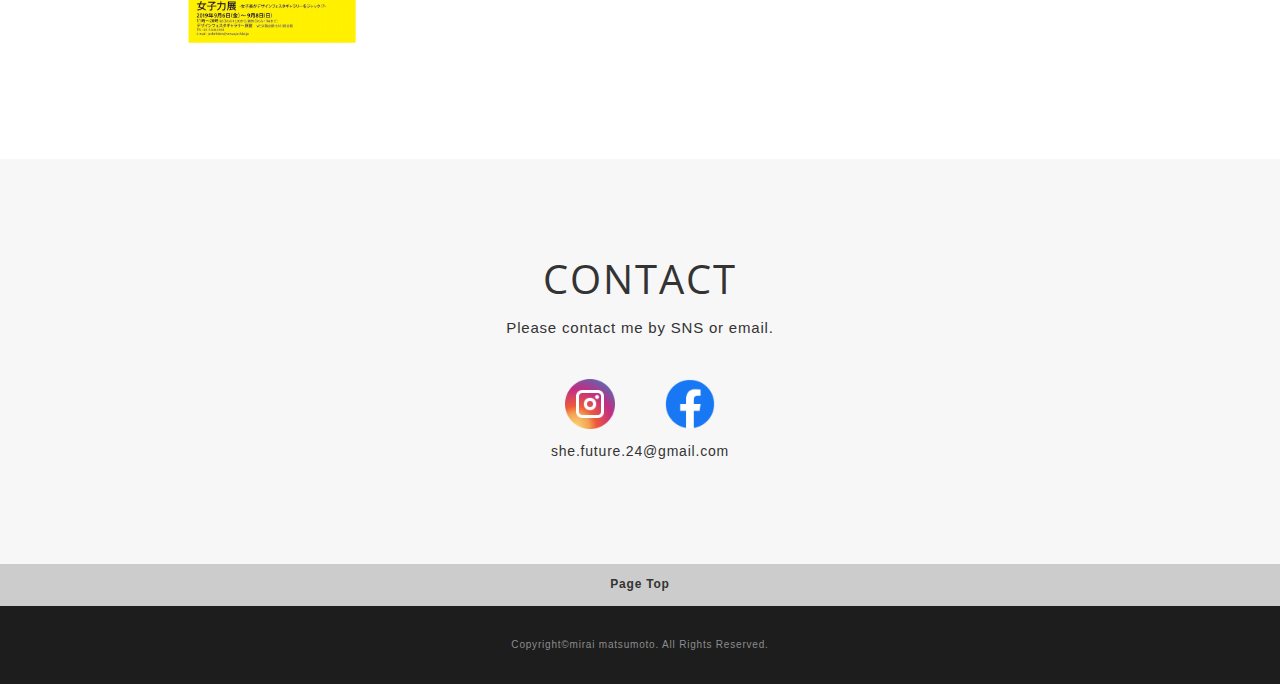
==== commit cc16be59: "Update index.html" ====
--- a/index.html
+++ b/index.html
@@ -180,31 +180,38 @@
             <h2 class="section-title">FILM</h2>
             <div class="section-intro">
               Film work.
-            </div>
-          </div>
-          <div class="section-body">
-            <div class="section-image">
-              <a  target="_blank"><img
-                                       
-                  <img src="img/film.jpf" alt="">     
-                                       
-               
-            </div>
-            <div class="section-desc">
-              <div class="section-text">
-
-
-                <span class="text-bold">『Lip stick』</span>
-                <br>2020<br>
-                <div class="card-caption-url">
-                  <a class="url-link" href="https://youtu.be/I2GKP0Z2sac" target="_blank">Watch this film→</a><br><br><br>
-               
-               </div>
-            </div>
-          </div>
-        </div>
-      </div>
-      </section>
+           
+              </div>
+            </div>
+          </div>
+          <div class="section-body card-wrapper my-gallery">
+            <div class="card">
+
+                <img class="lazyload fadein" src="img/placeholder4x3.png" data-src="img/film.jpf" alt="" />
+              </a>
+              <div class="card-caption">
+                <div class="card-caption-title">『Lip stick』</div>
+                <div class="card-caption-info">2020</div>
+                <div class="card-caption-url"><a class="url-link" href="https://youtu.be/I2GKP0Z2sac" target="_blank">Watch this film→</a>
+                </div>
+              </div>
+            </div>
+            <div class="card">
+
+              
+              <img class="lazyload fadein" src="img/placeholder4x3.png" data-src="img/film2.jpg" alt="" />
+              </a>
+              <div class="card-caption">
+                <div class="card-caption-title">『identity』</div>
+                <div class="card-caption-info">2020</div>
+                <div class="card-caption-url"><a class="url-link" href="https://youtu.be/7f_TCQARSLY" target="_blank">Watch this film→</a>
+                </div>
+              </div>
+            </div>
+          </div>
+          </div>
+        </section>
+              
 <!--コピペ差し替え範囲ここから↓-->
 
       <!--ZINE↓-->
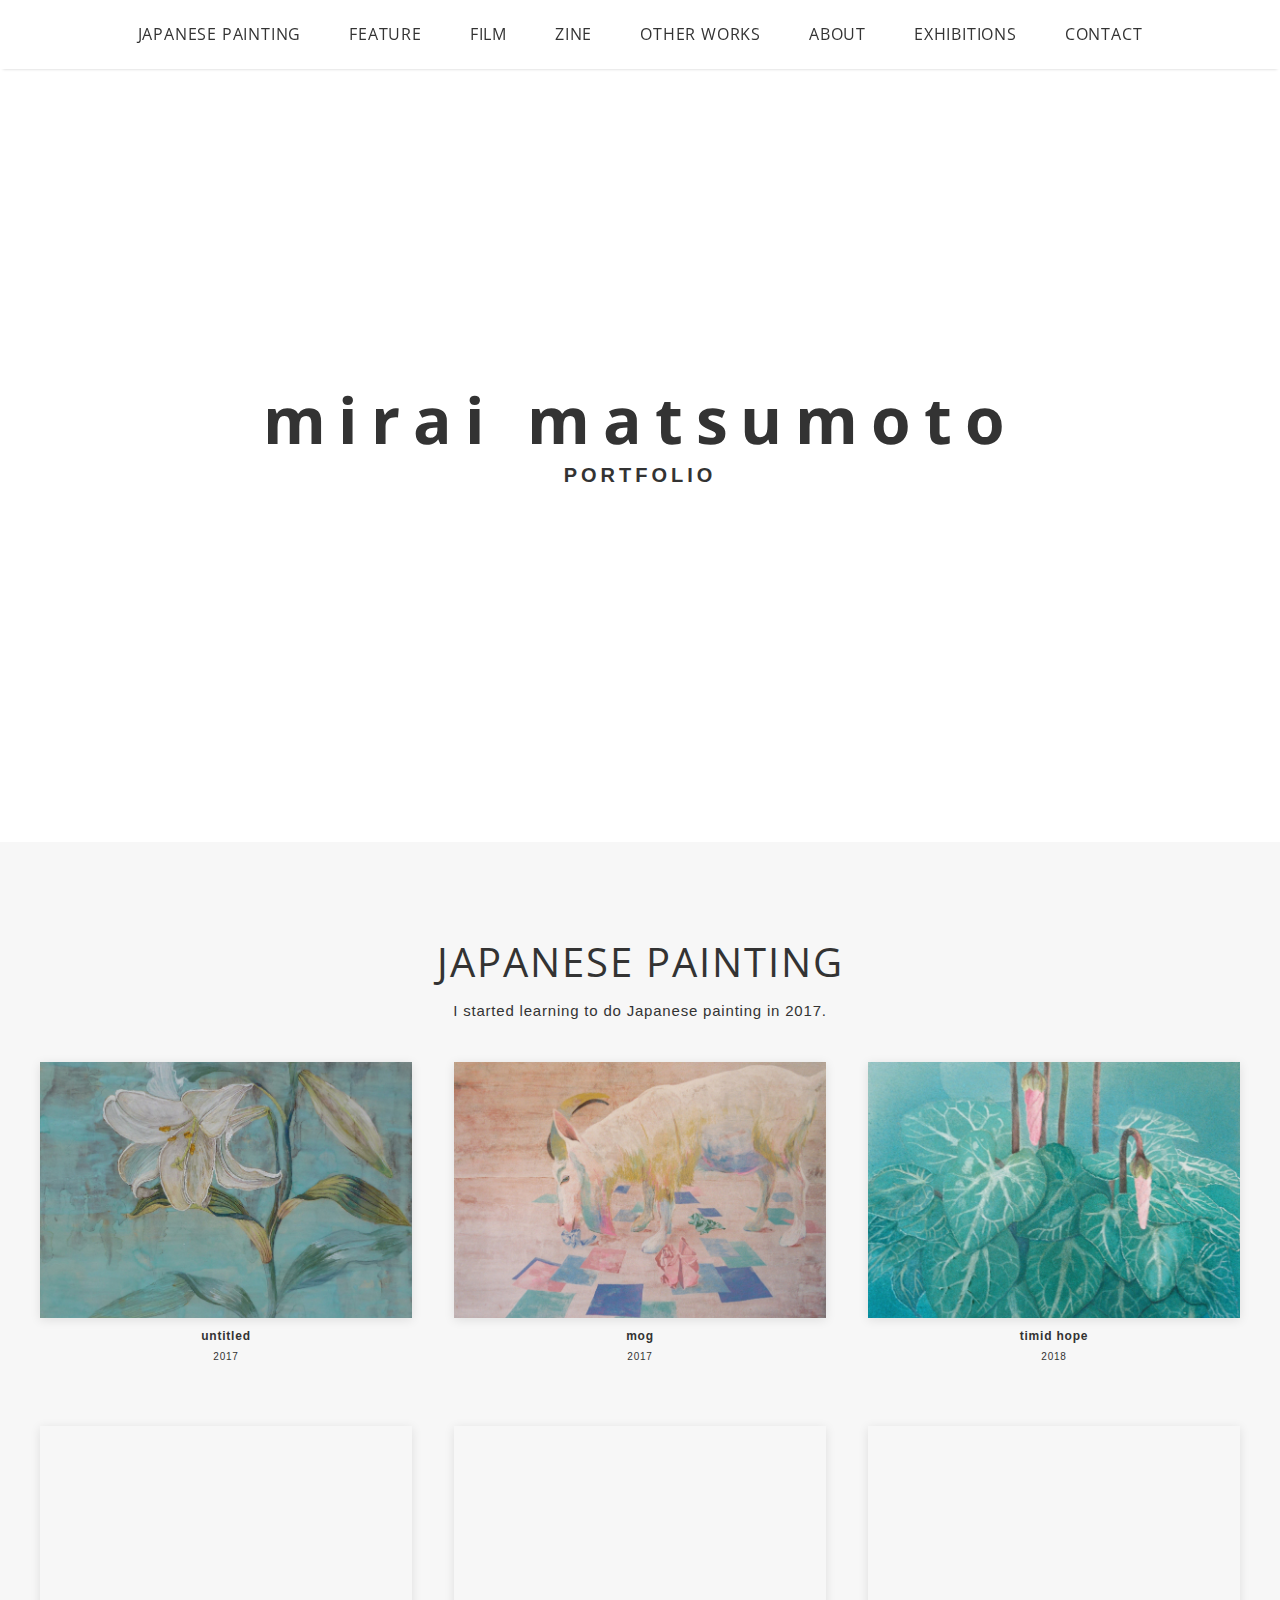
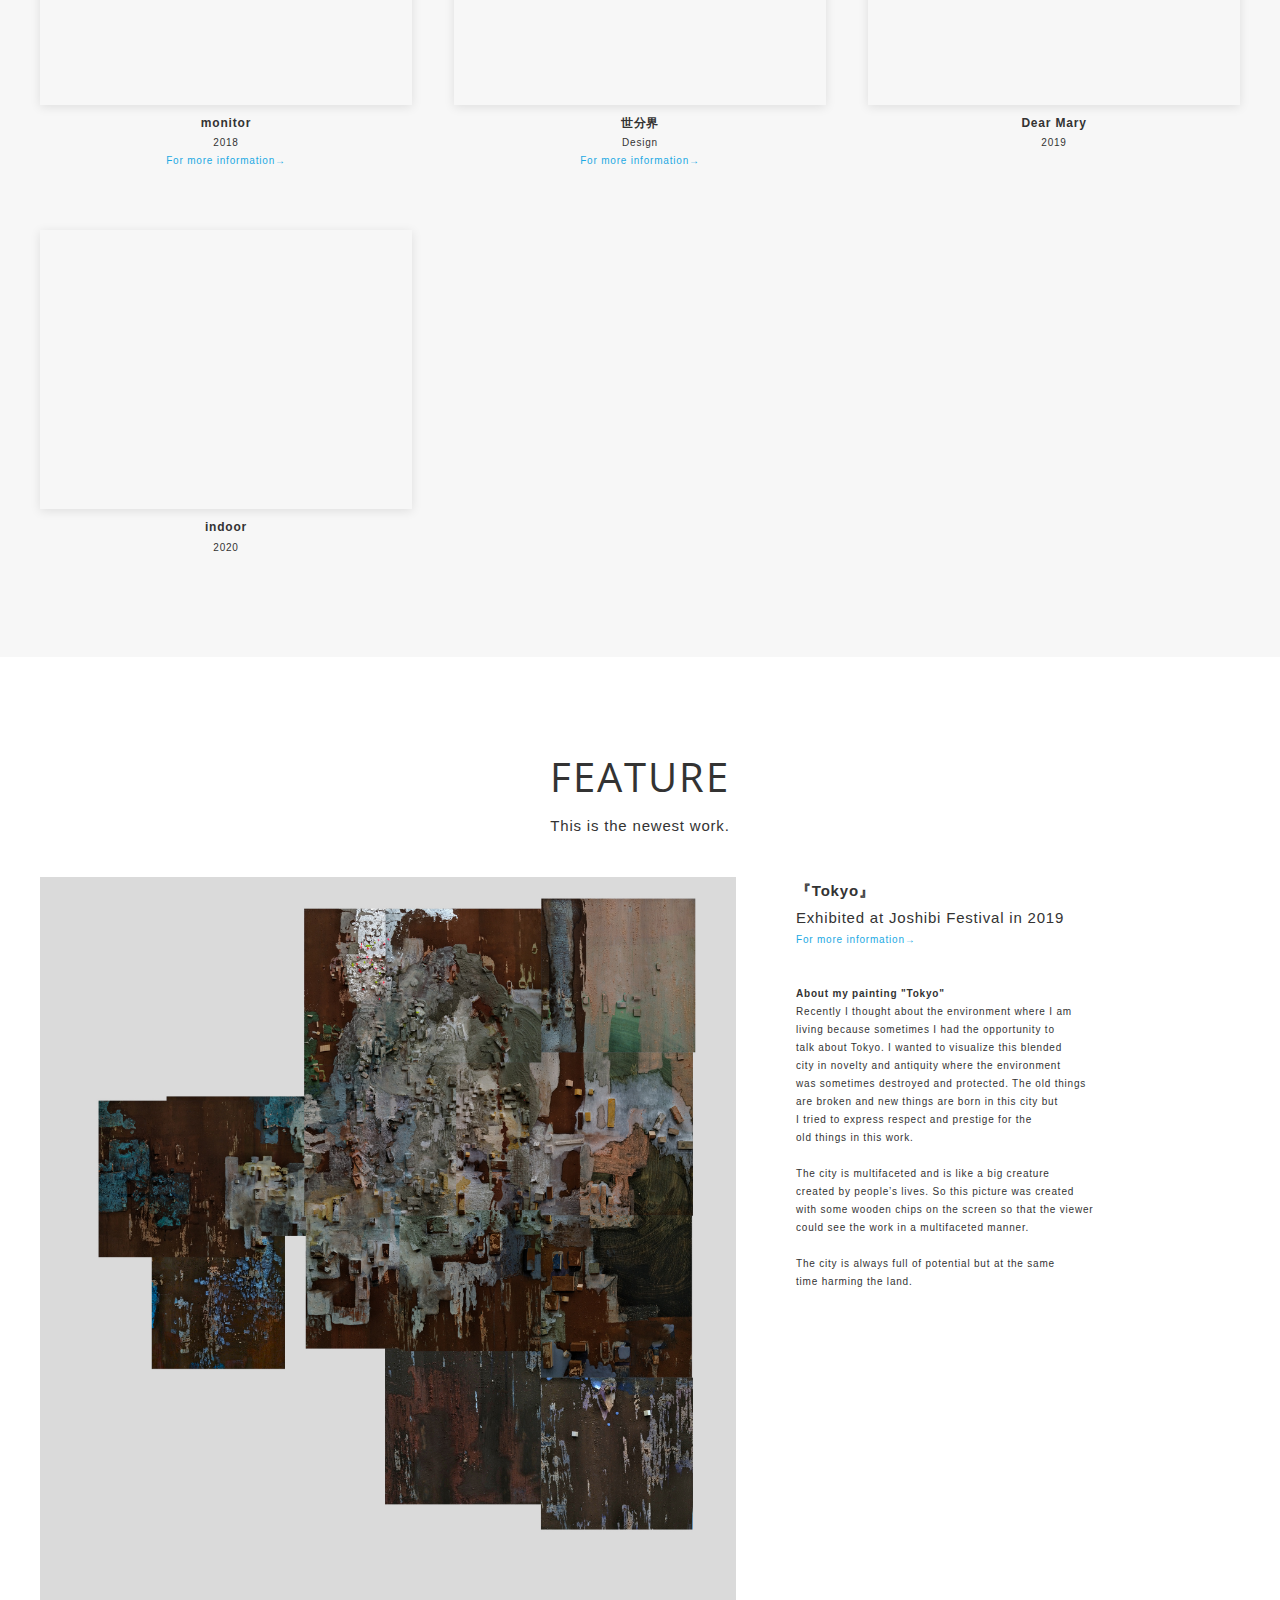
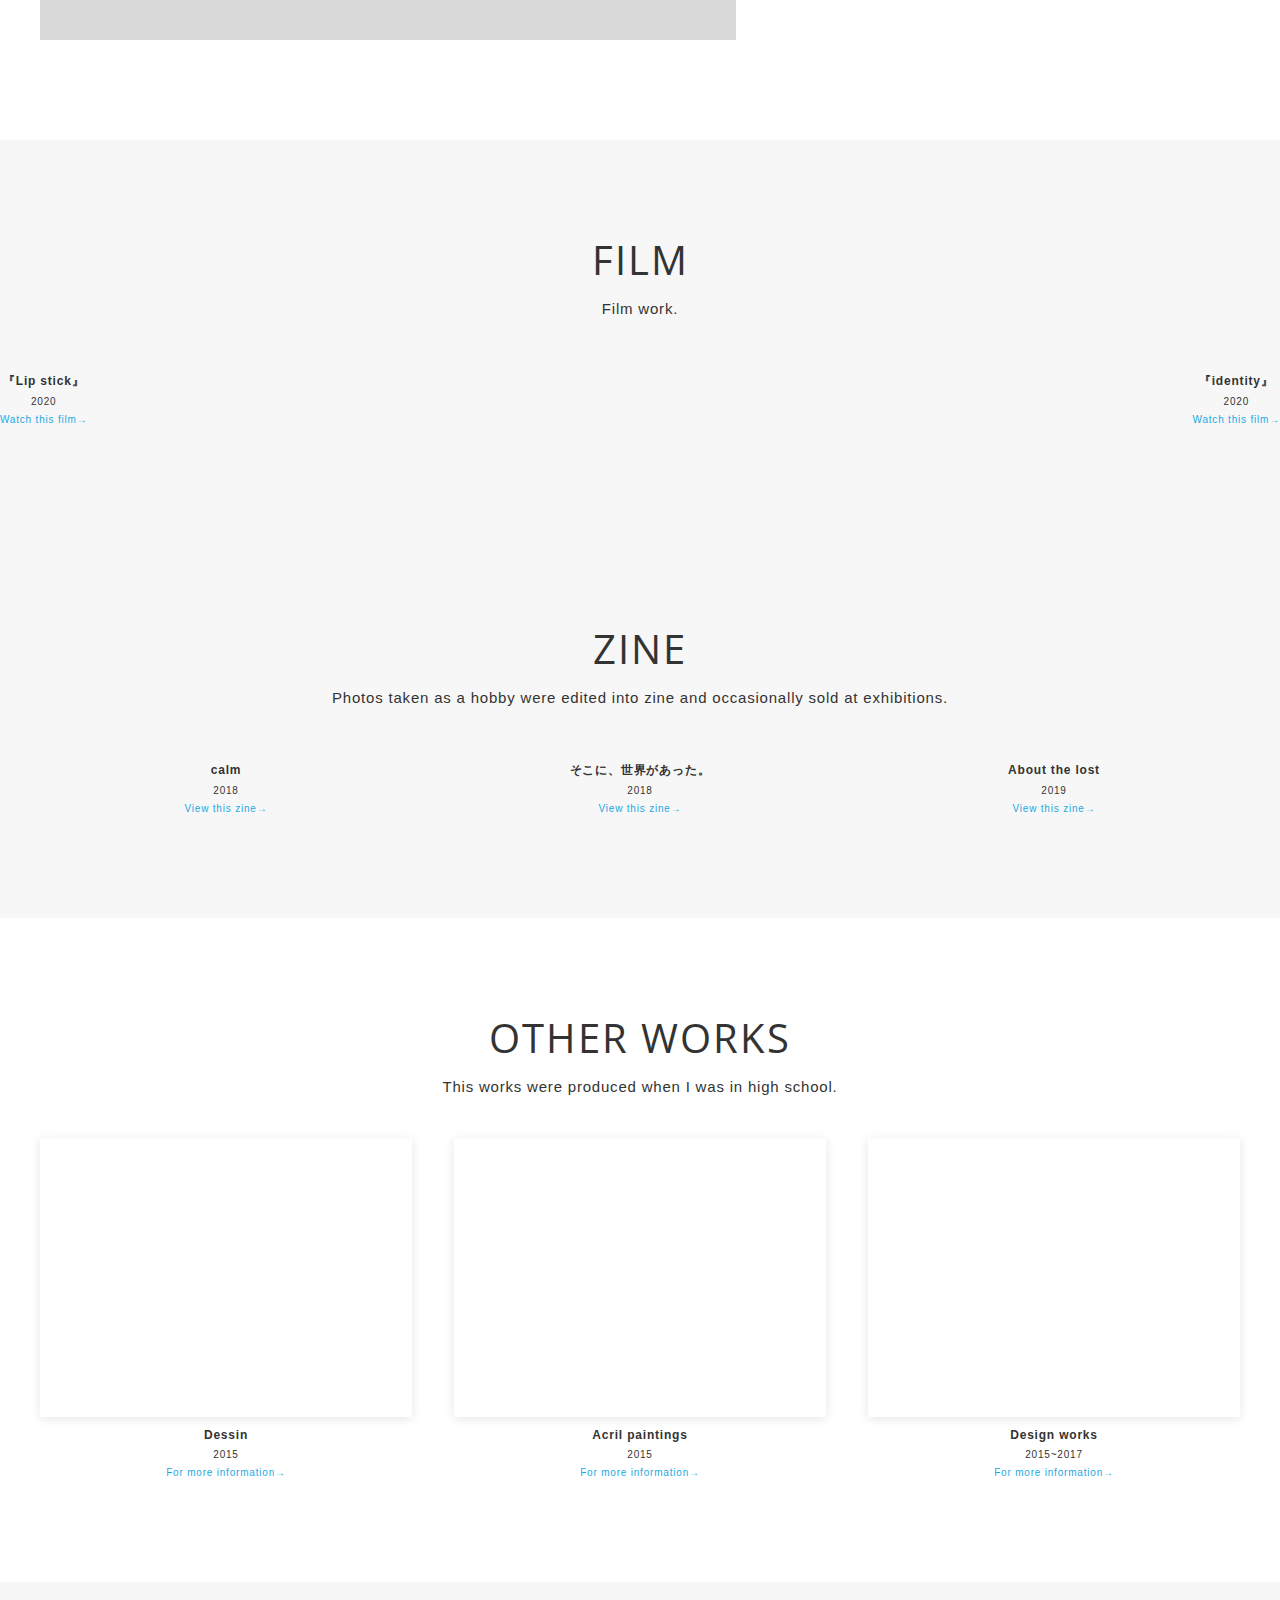
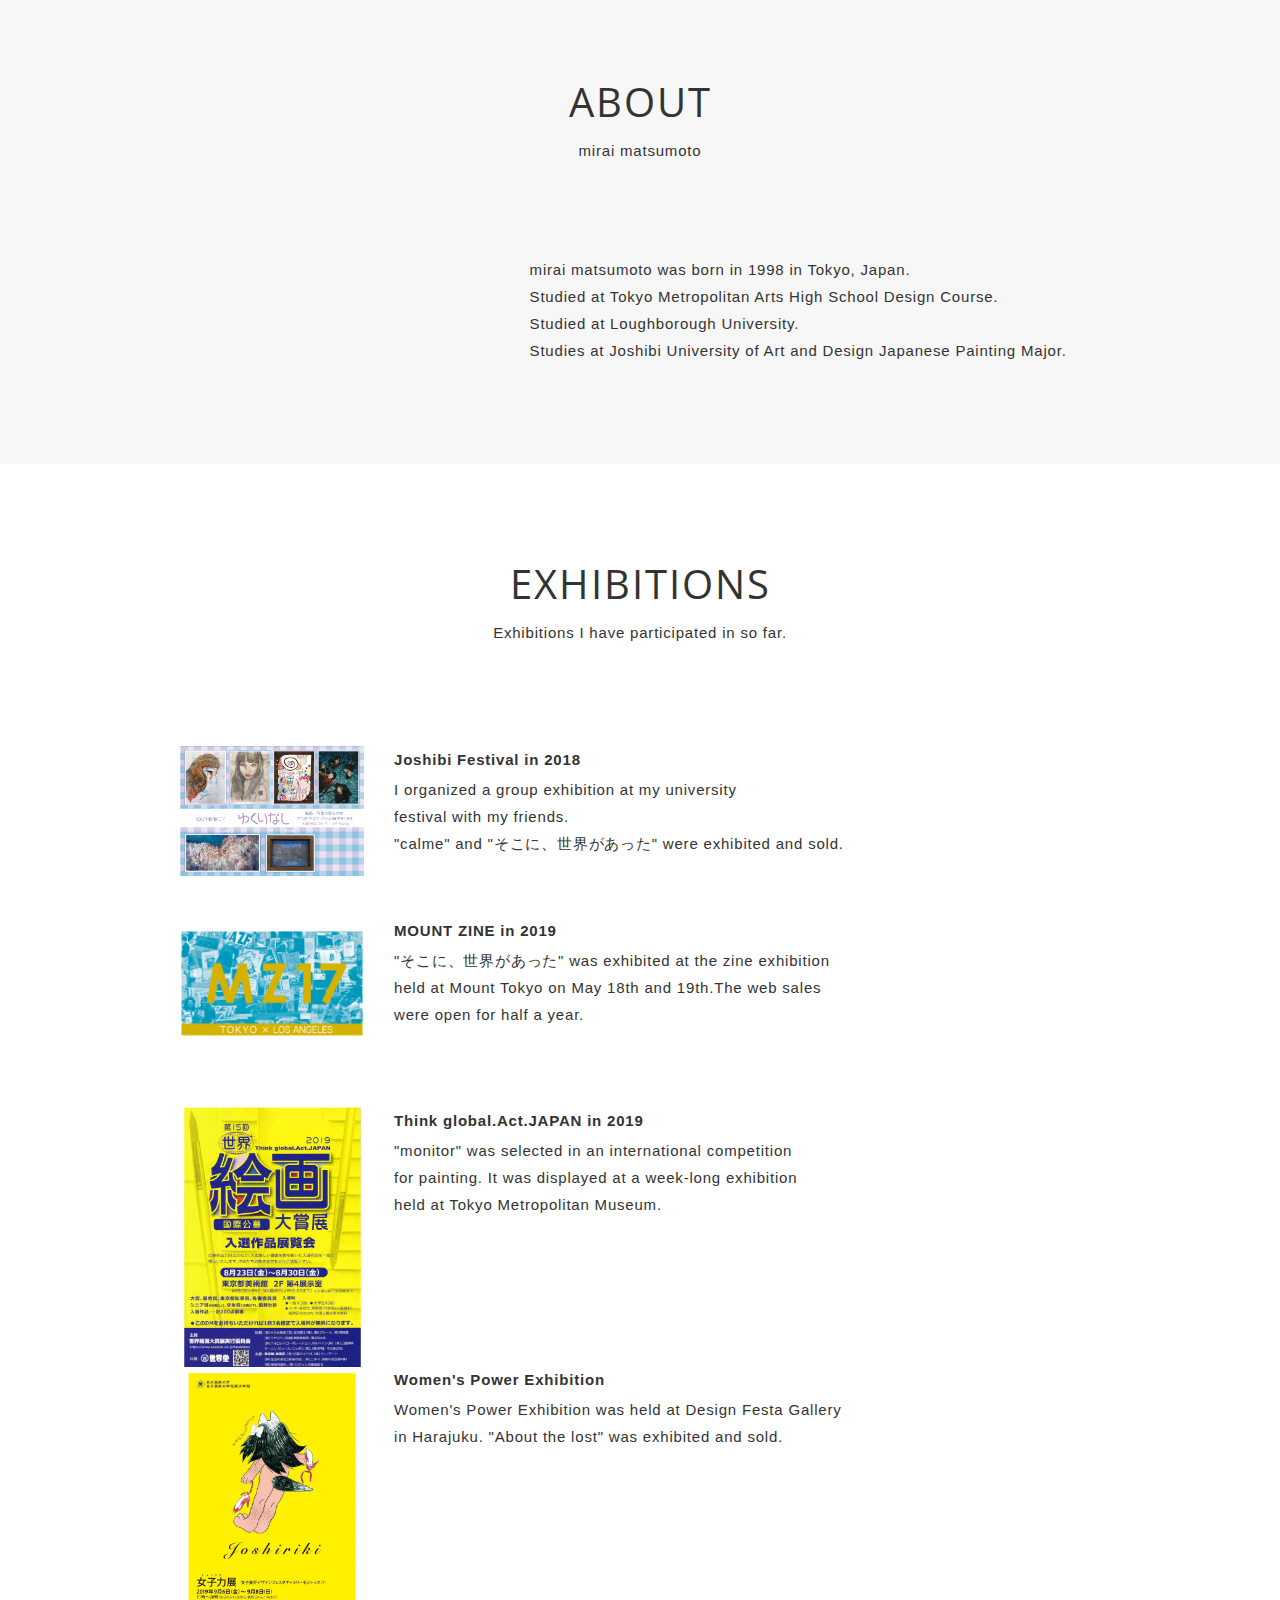
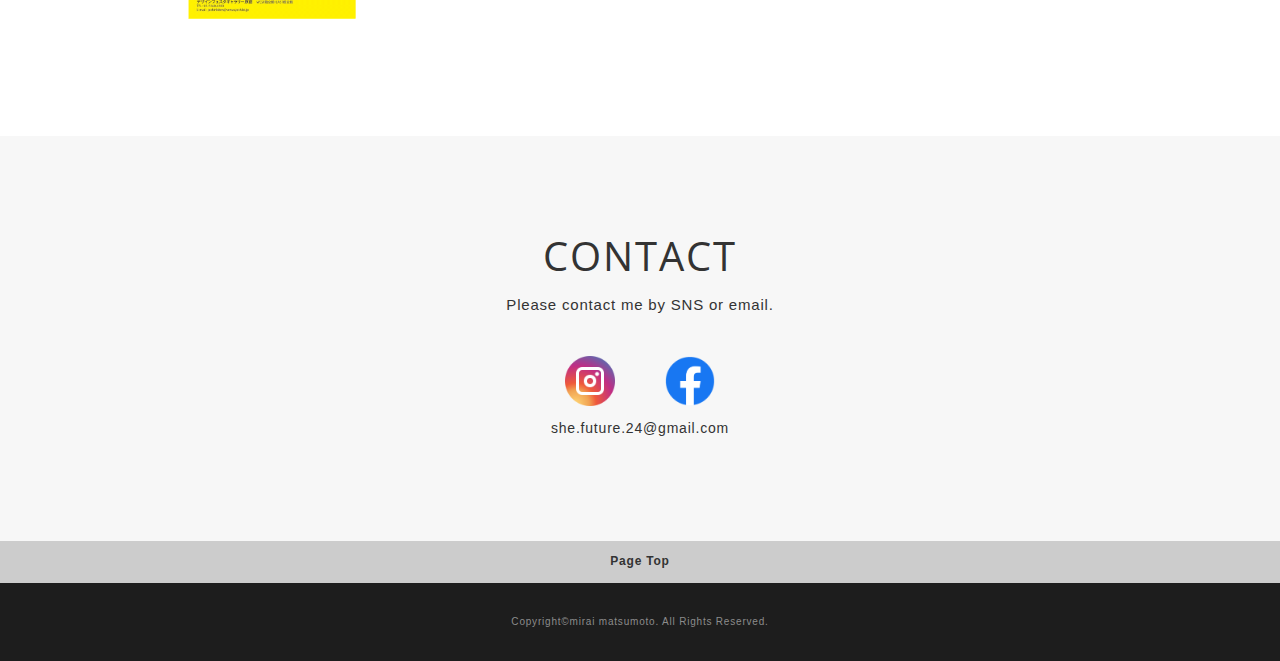
==== commit 3f1ab094: "Update index.html" ====
--- a/index.html
+++ b/index.html
@@ -187,7 +187,7 @@
           <div class="section-body card-wrapper my-gallery">
             <div class="card">
 
-                <img class="lazyload fadein" src="img/placeholder4x3.png" data-src="img/film.jpf" alt="" />
+                <img class="lazyload fadein" src="img/placeholder4x3.png" data-src="img/works/film.jpg" alt="" />
               </a>
               <div class="card-caption">
                 <div class="card-caption-title">『Lip stick』</div>
@@ -199,7 +199,7 @@
             <div class="card">
 
               
-              <img class="lazyload fadein" src="img/placeholder4x3.png" data-src="img/film2.jpg" alt="" />
+              <img class="lazyload fadein" src="img/placeholder4x3.png" data-src="img/works/film2.jpg" alt="" />
               </a>
               <div class="card-caption">
                 <div class="card-caption-title">『identity』</div>
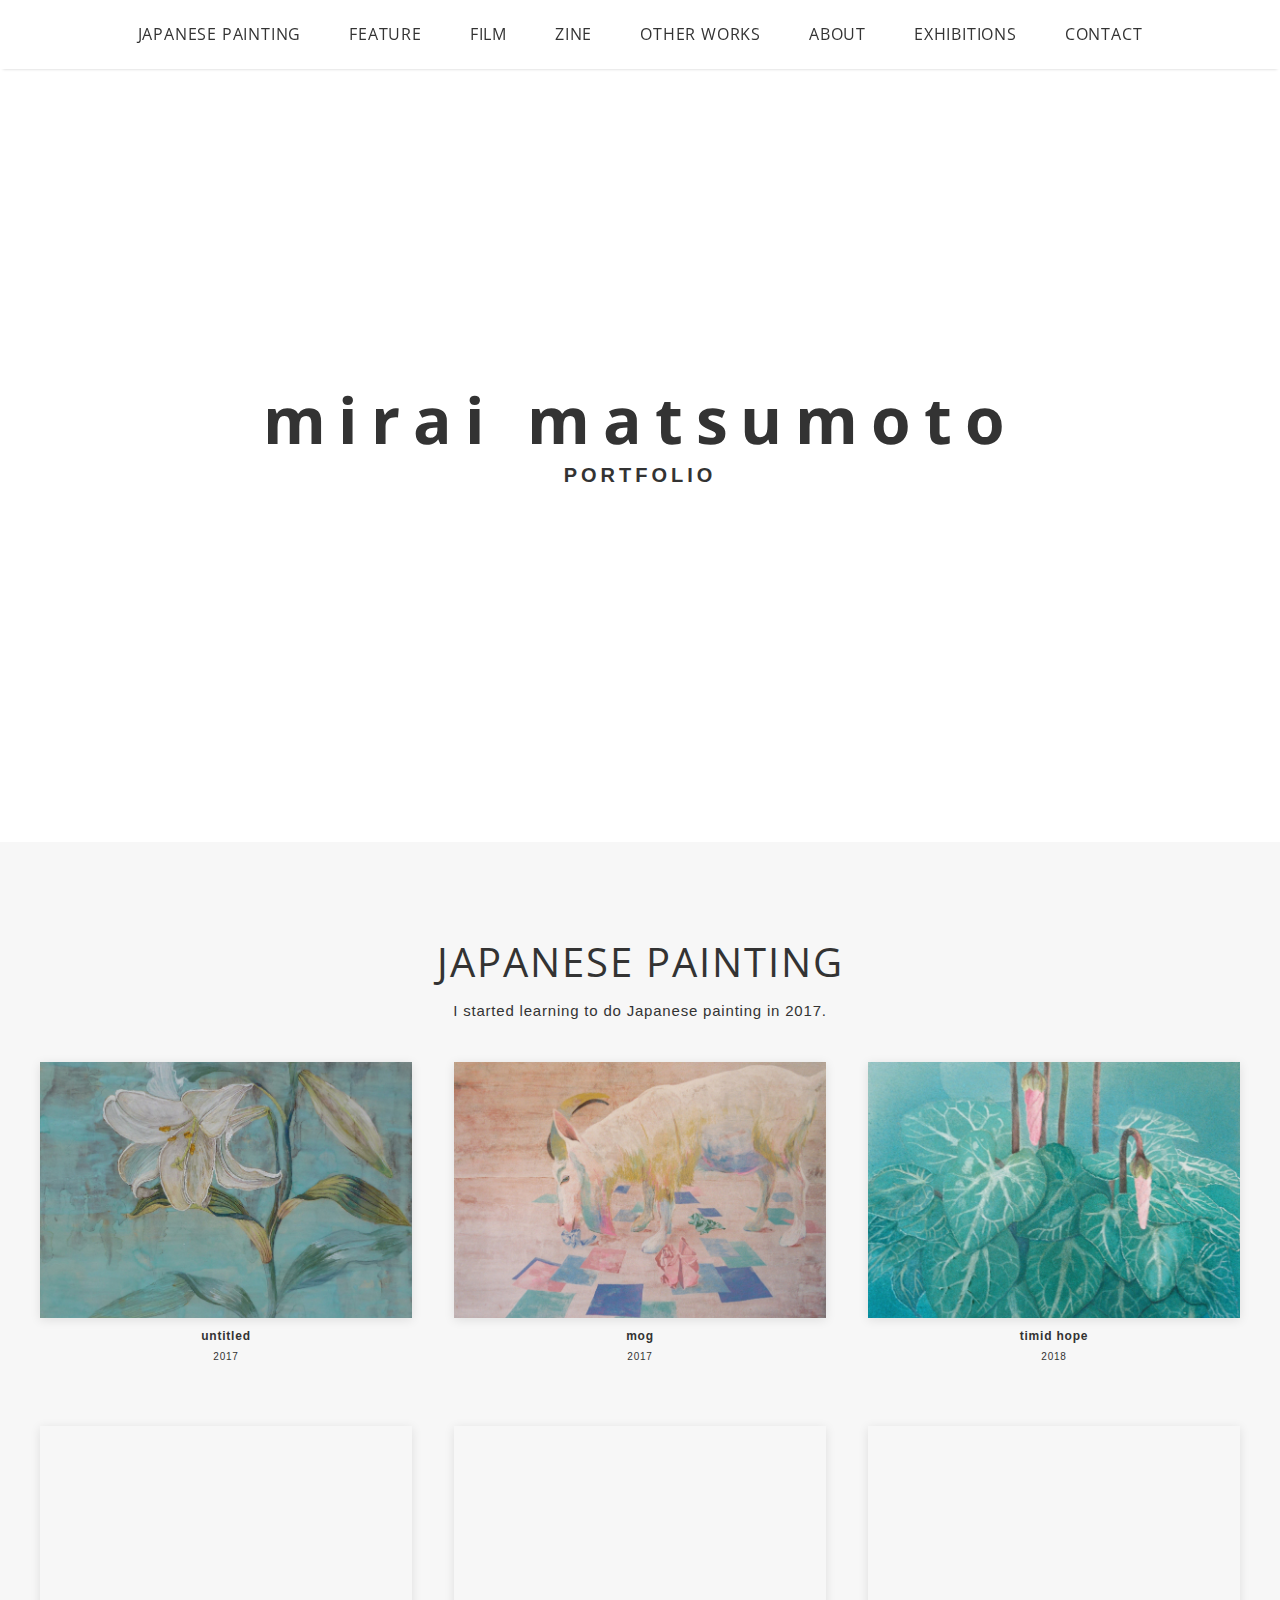
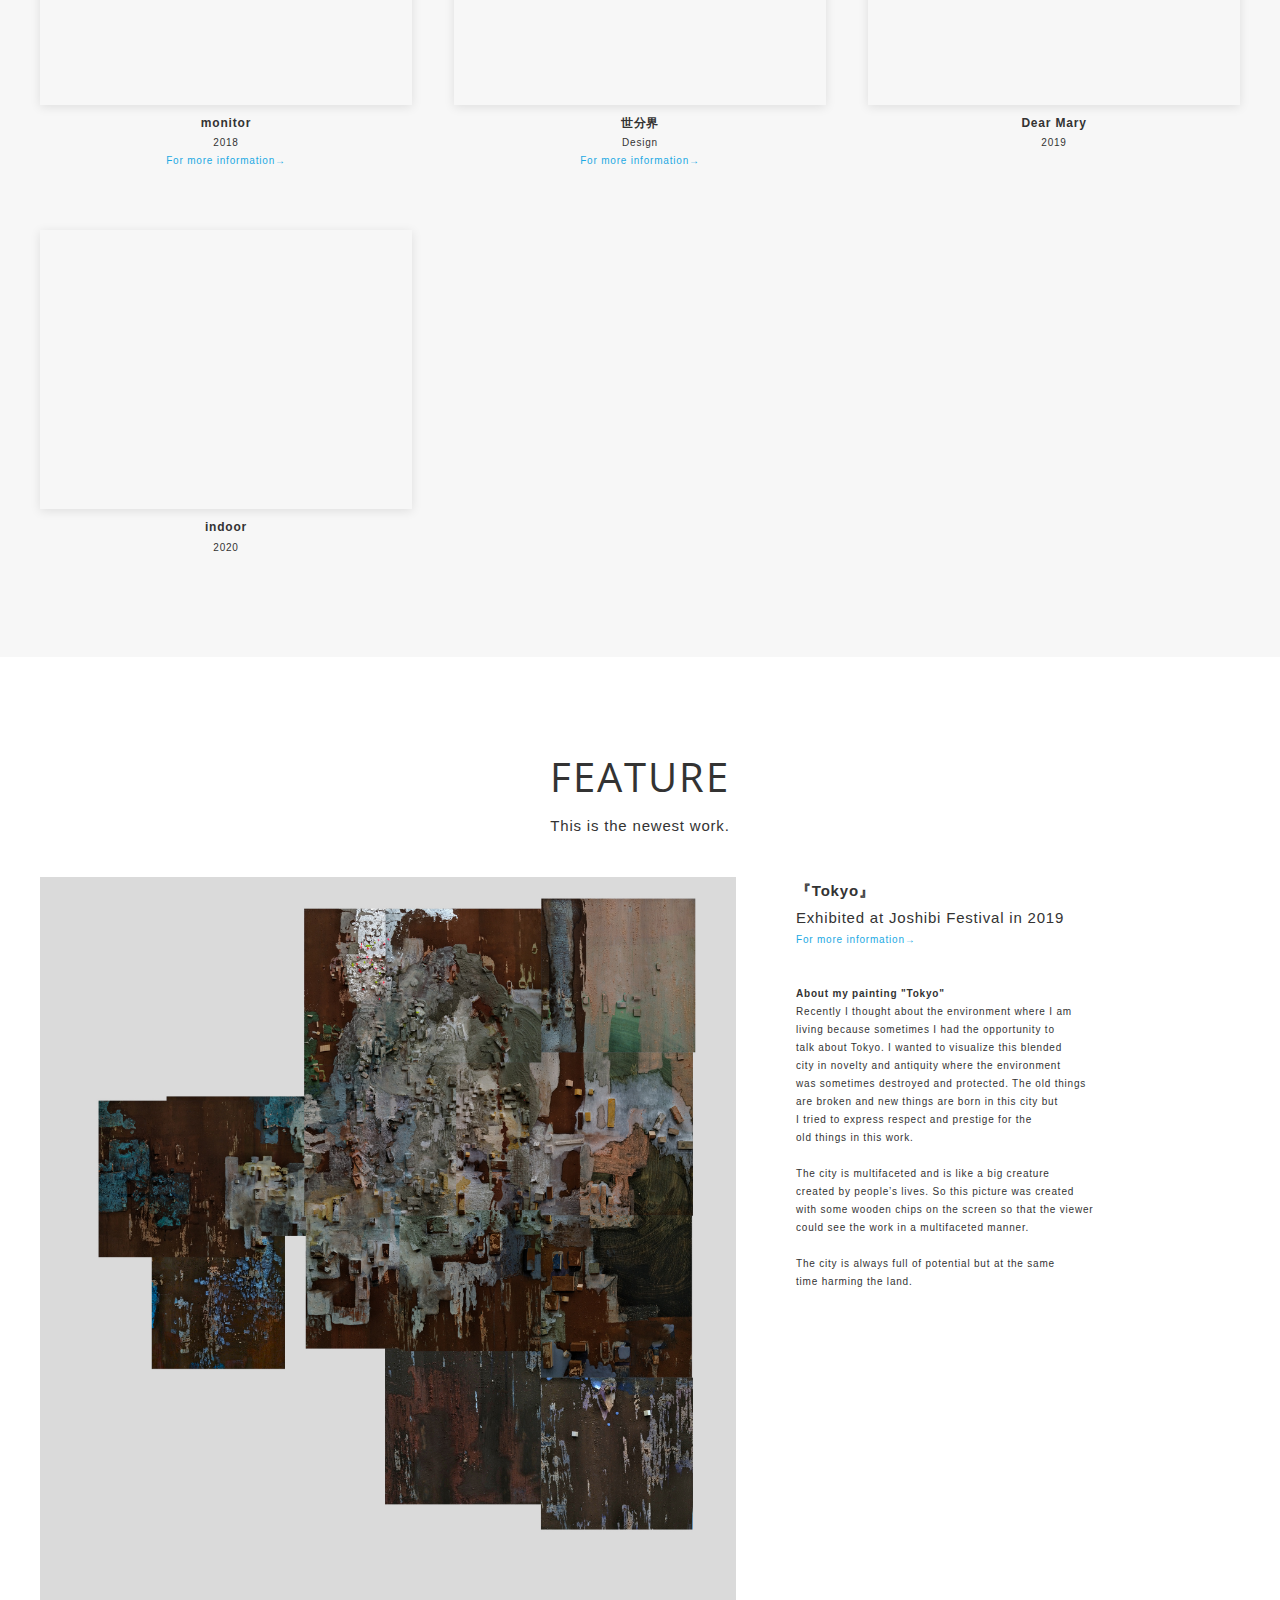
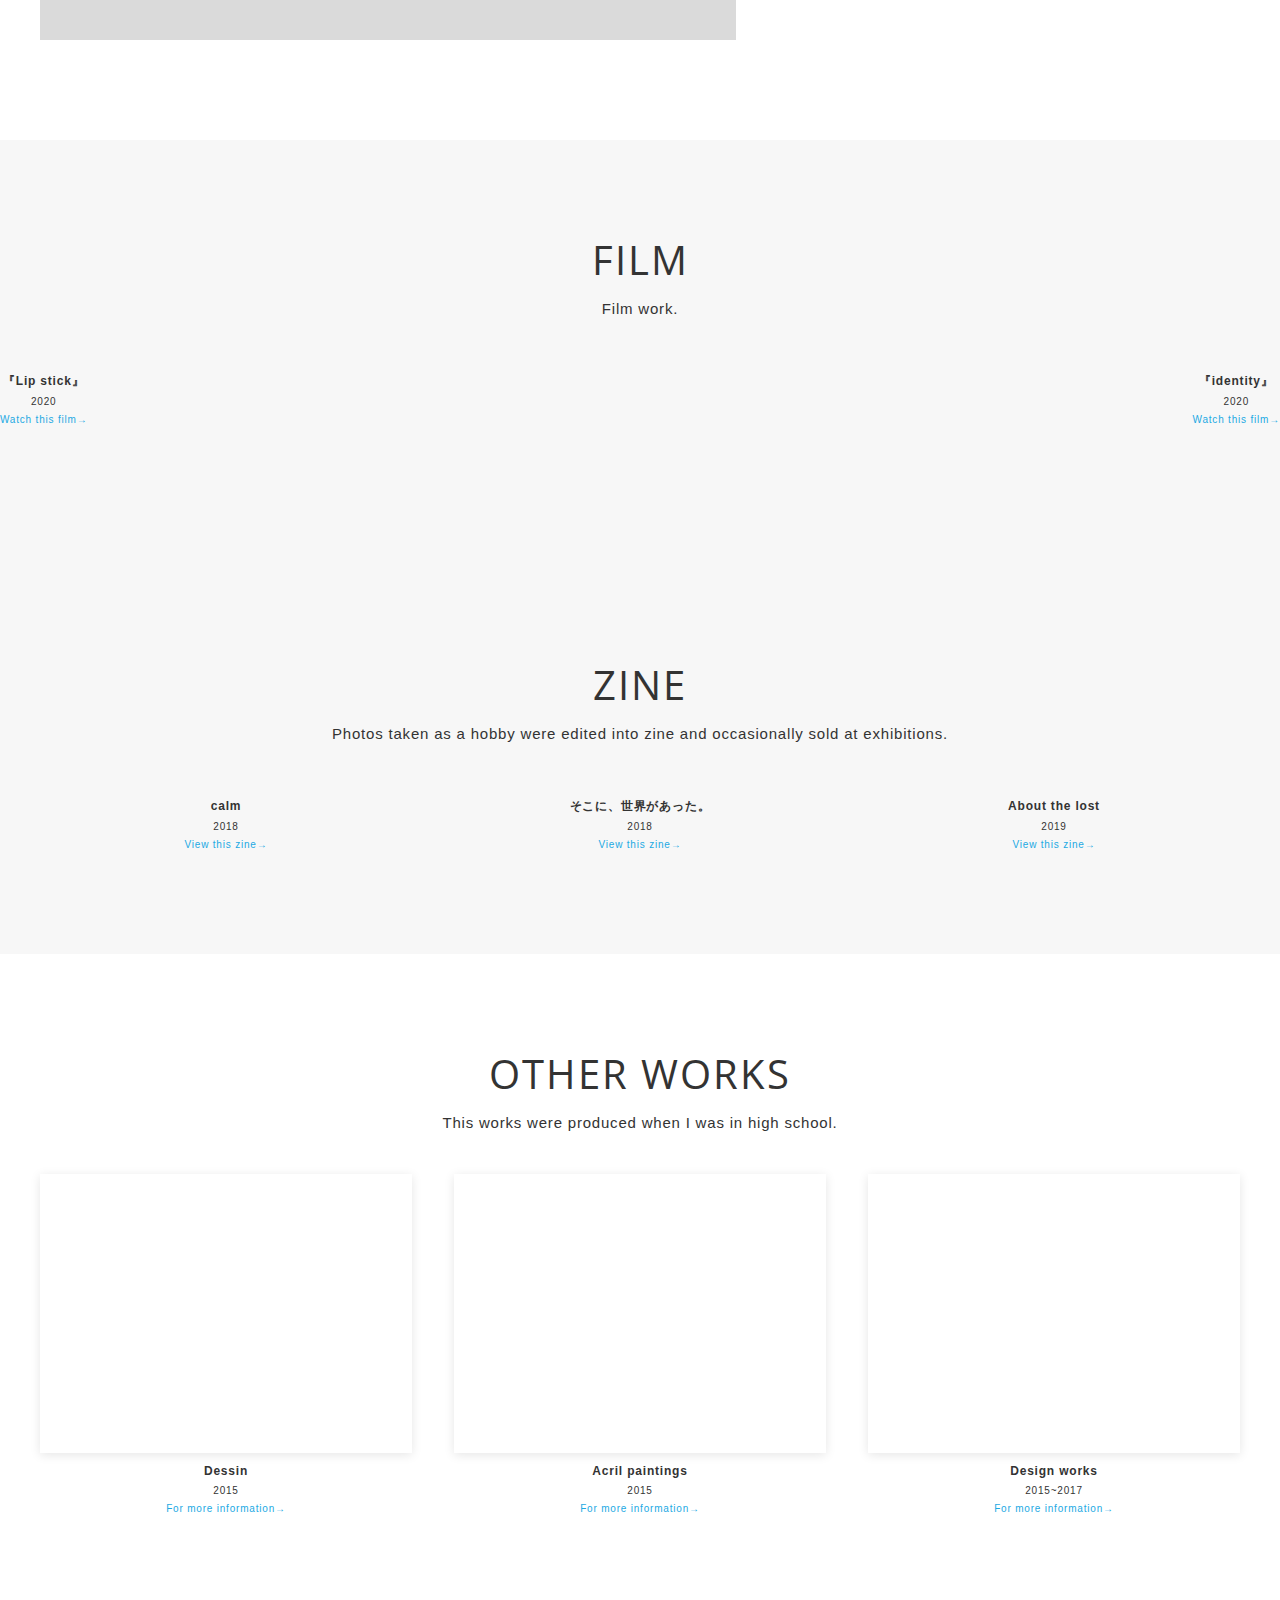
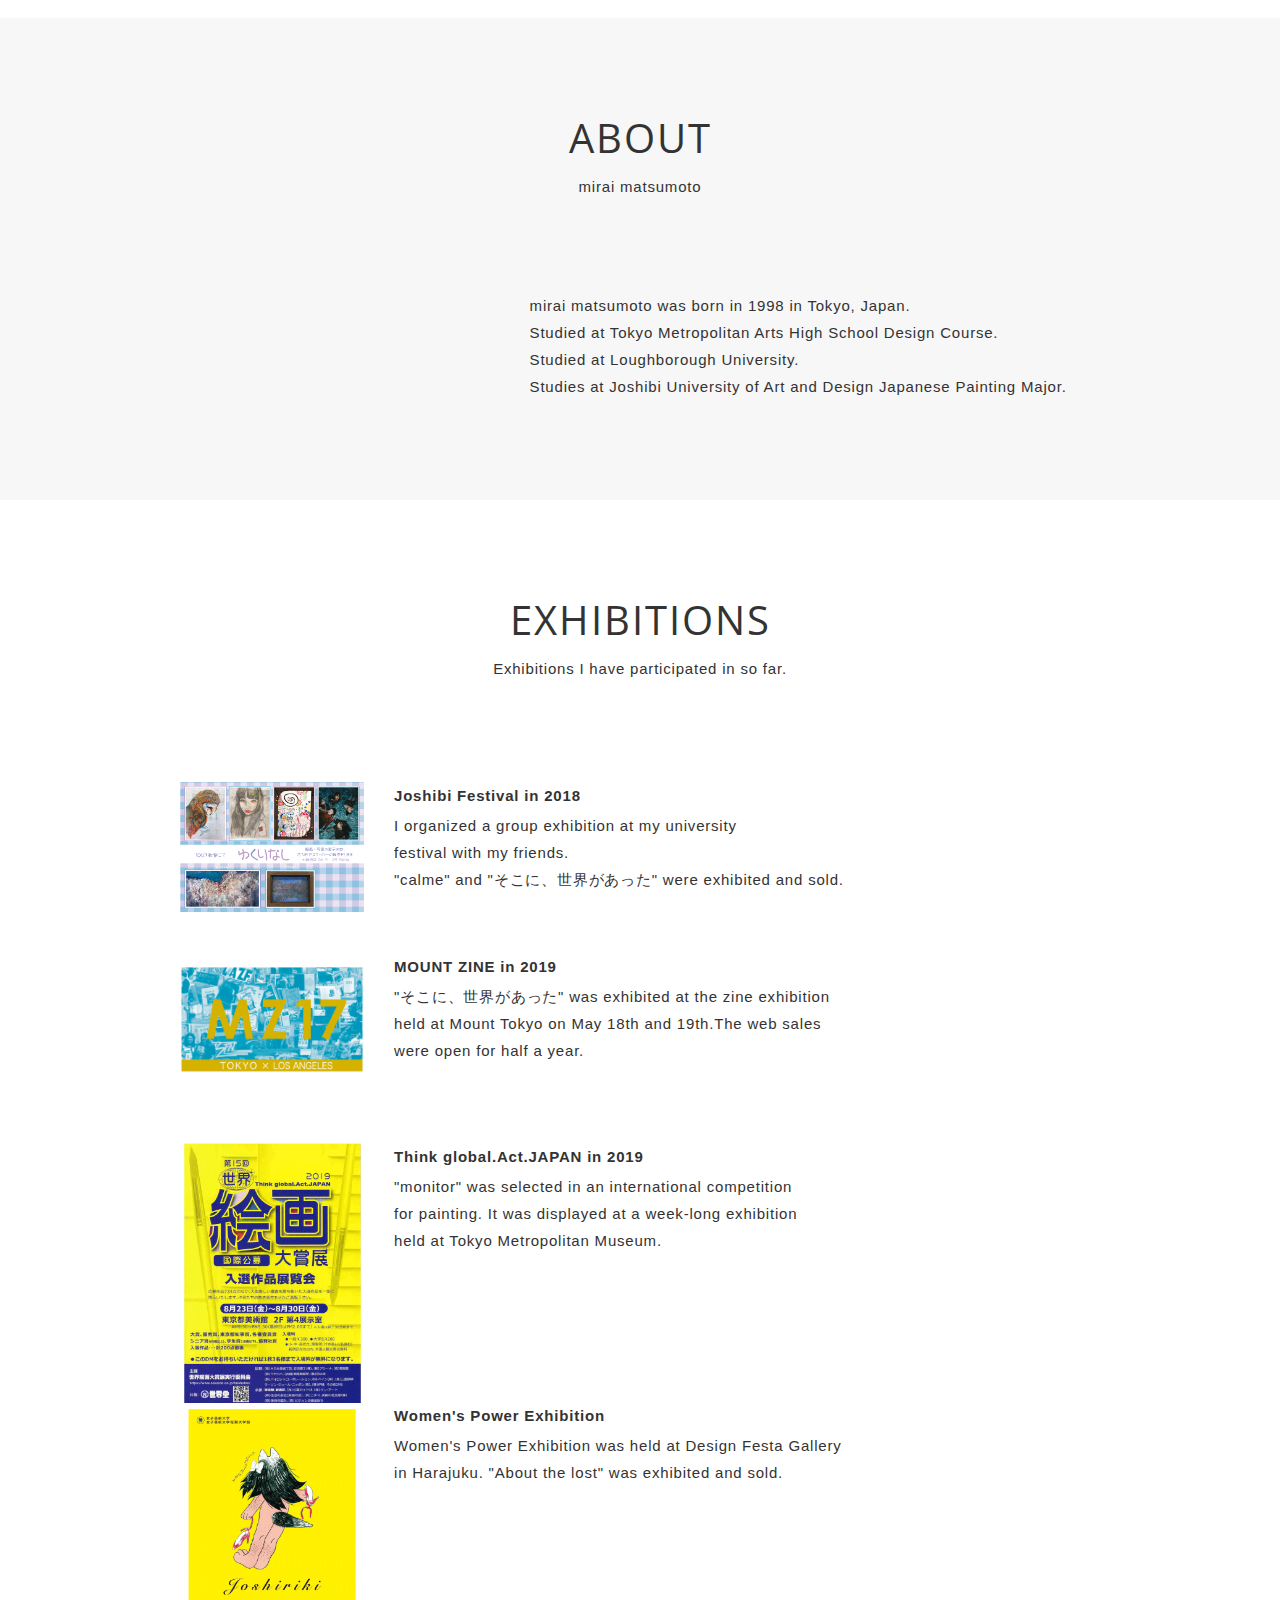
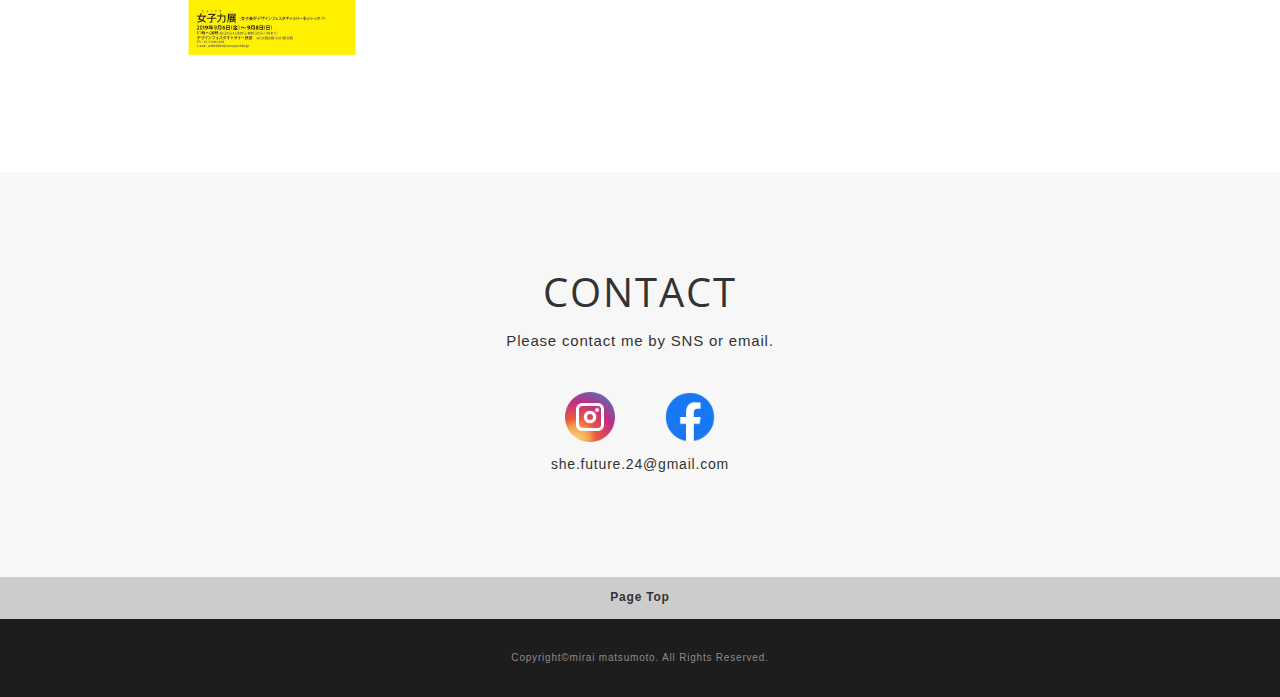
==== commit bee753ce: "Update index.html" ====
--- a/index.html
+++ b/index.html
@@ -192,7 +192,7 @@
               <div class="card-caption">
                 <div class="card-caption-title">『Lip stick』</div>
                 <div class="card-caption-info">2020</div>
-                <div class="card-caption-url"><a class="url-link" href="https://youtu.be/I2GKP0Z2sac" target="_blank">Watch this film→</a>
+                <div class="card-caption-url"><a class="url-link" href="https://youtu.be/I2GKP0Z2sac" target="_blank">Watch this film→</a><br><br><br>
                 </div>
               </div>
             </div>
@@ -204,7 +204,7 @@
               <div class="card-caption">
                 <div class="card-caption-title">『identity』</div>
                 <div class="card-caption-info">2020</div>
-                <div class="card-caption-url"><a class="url-link" href="https://youtu.be/7f_TCQARSLY" target="_blank">Watch this film→</a>
+                <div class="card-caption-url"><a class="url-link" href="https://youtu.be/q2VLDFgU_Pk" target="_blank">Watch this film→</a>
                 </div>
               </div>
             </div>
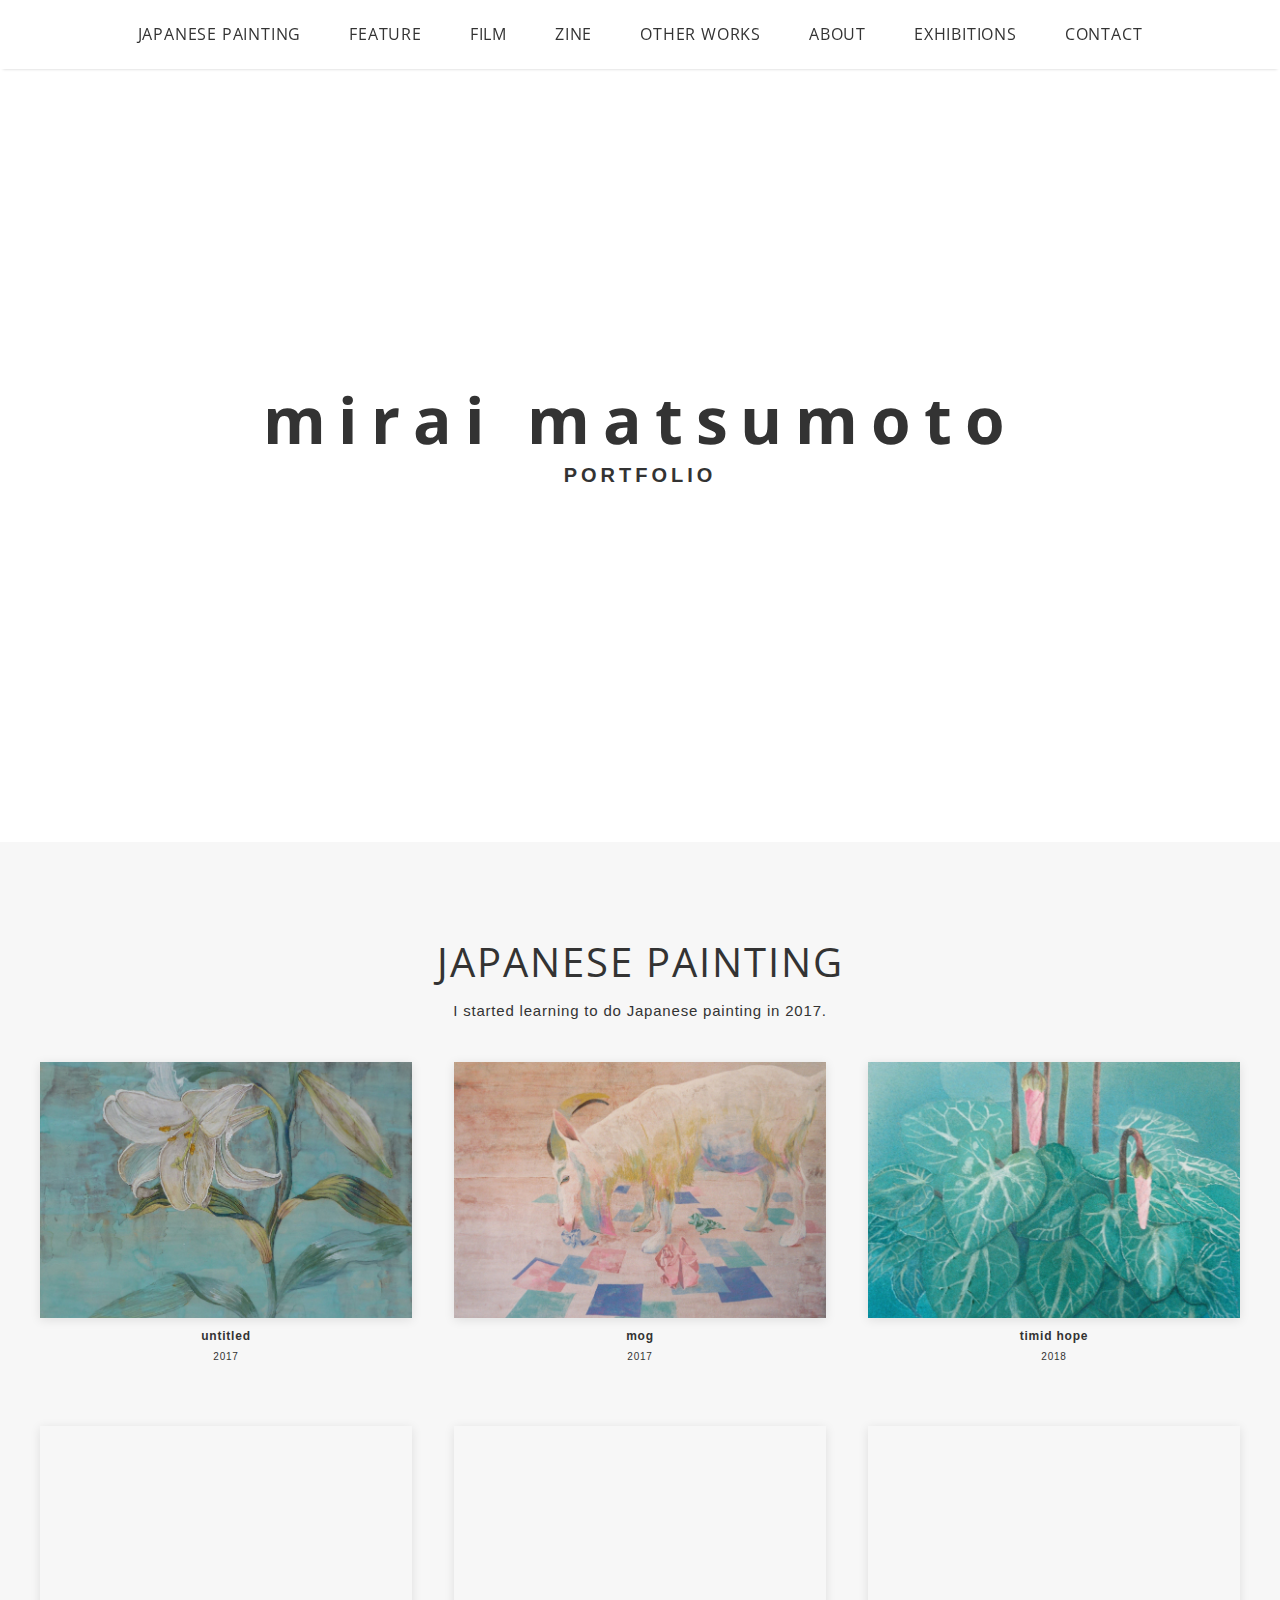
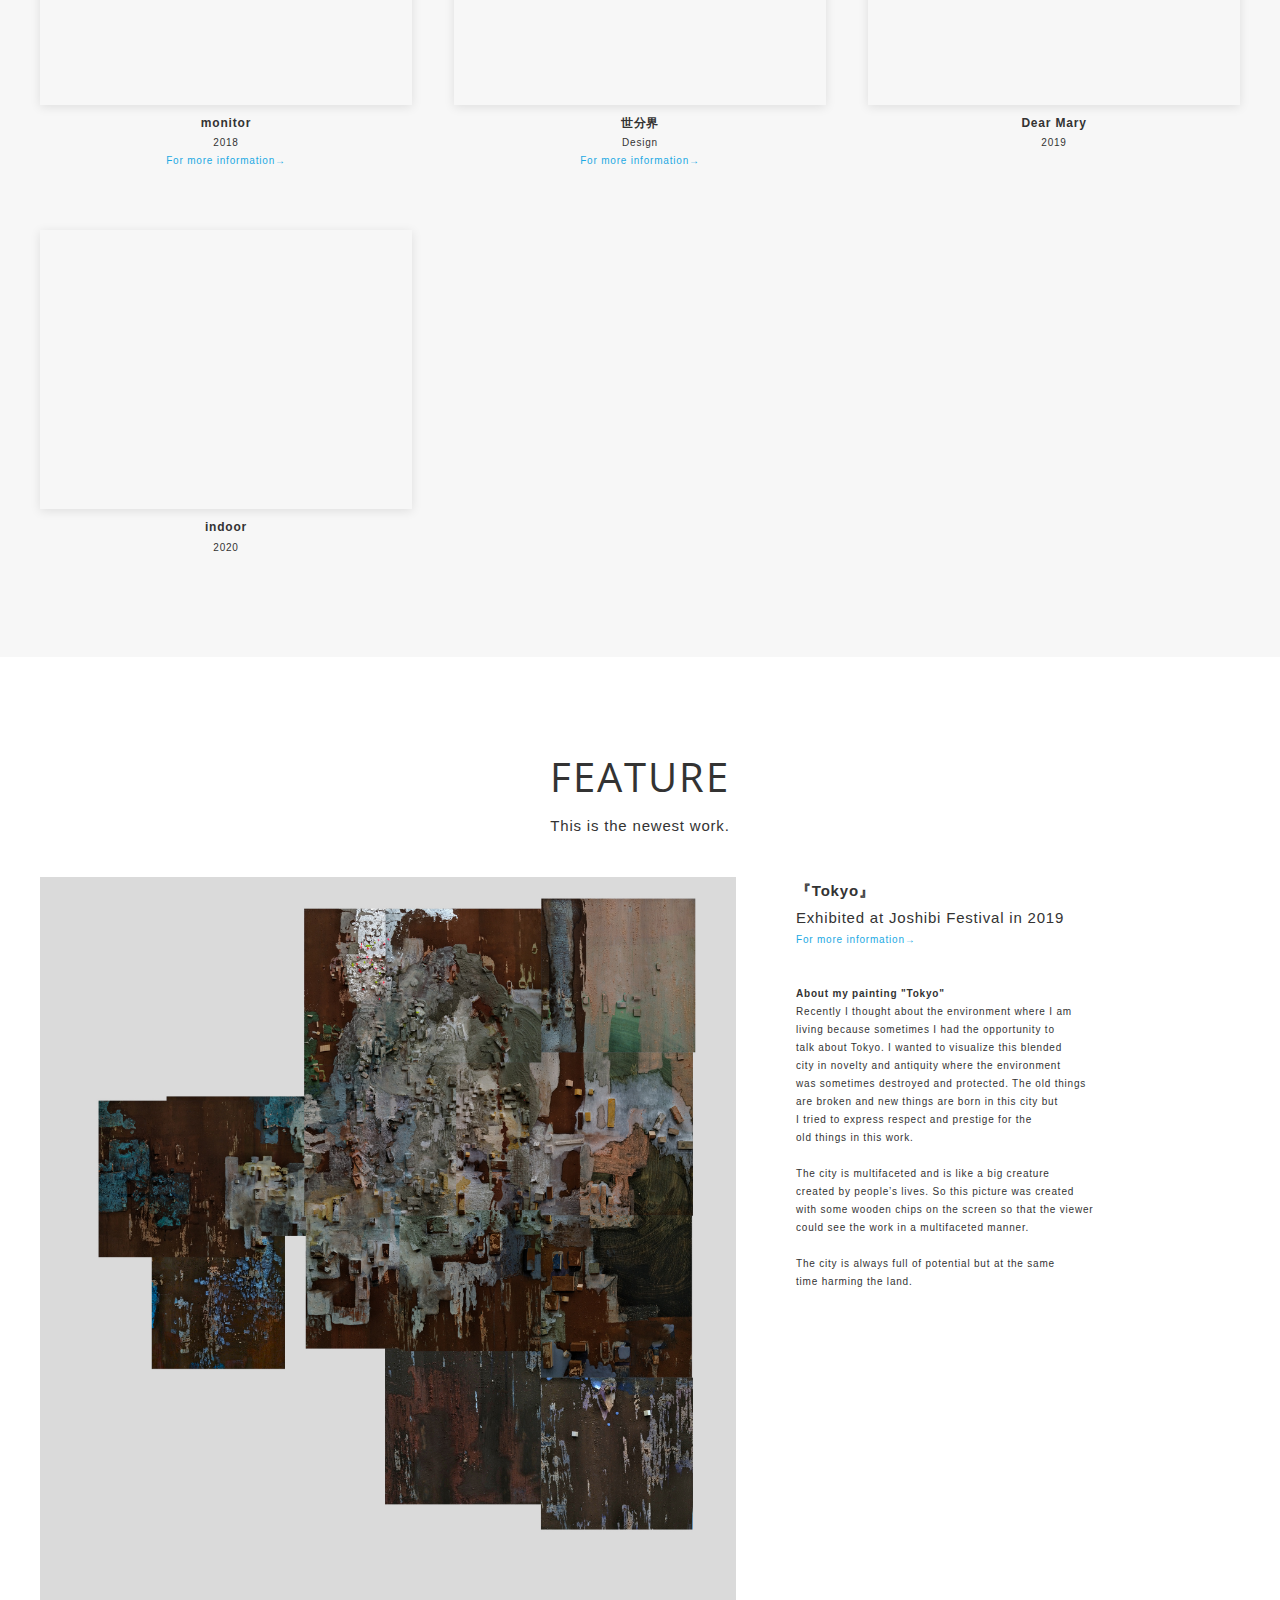
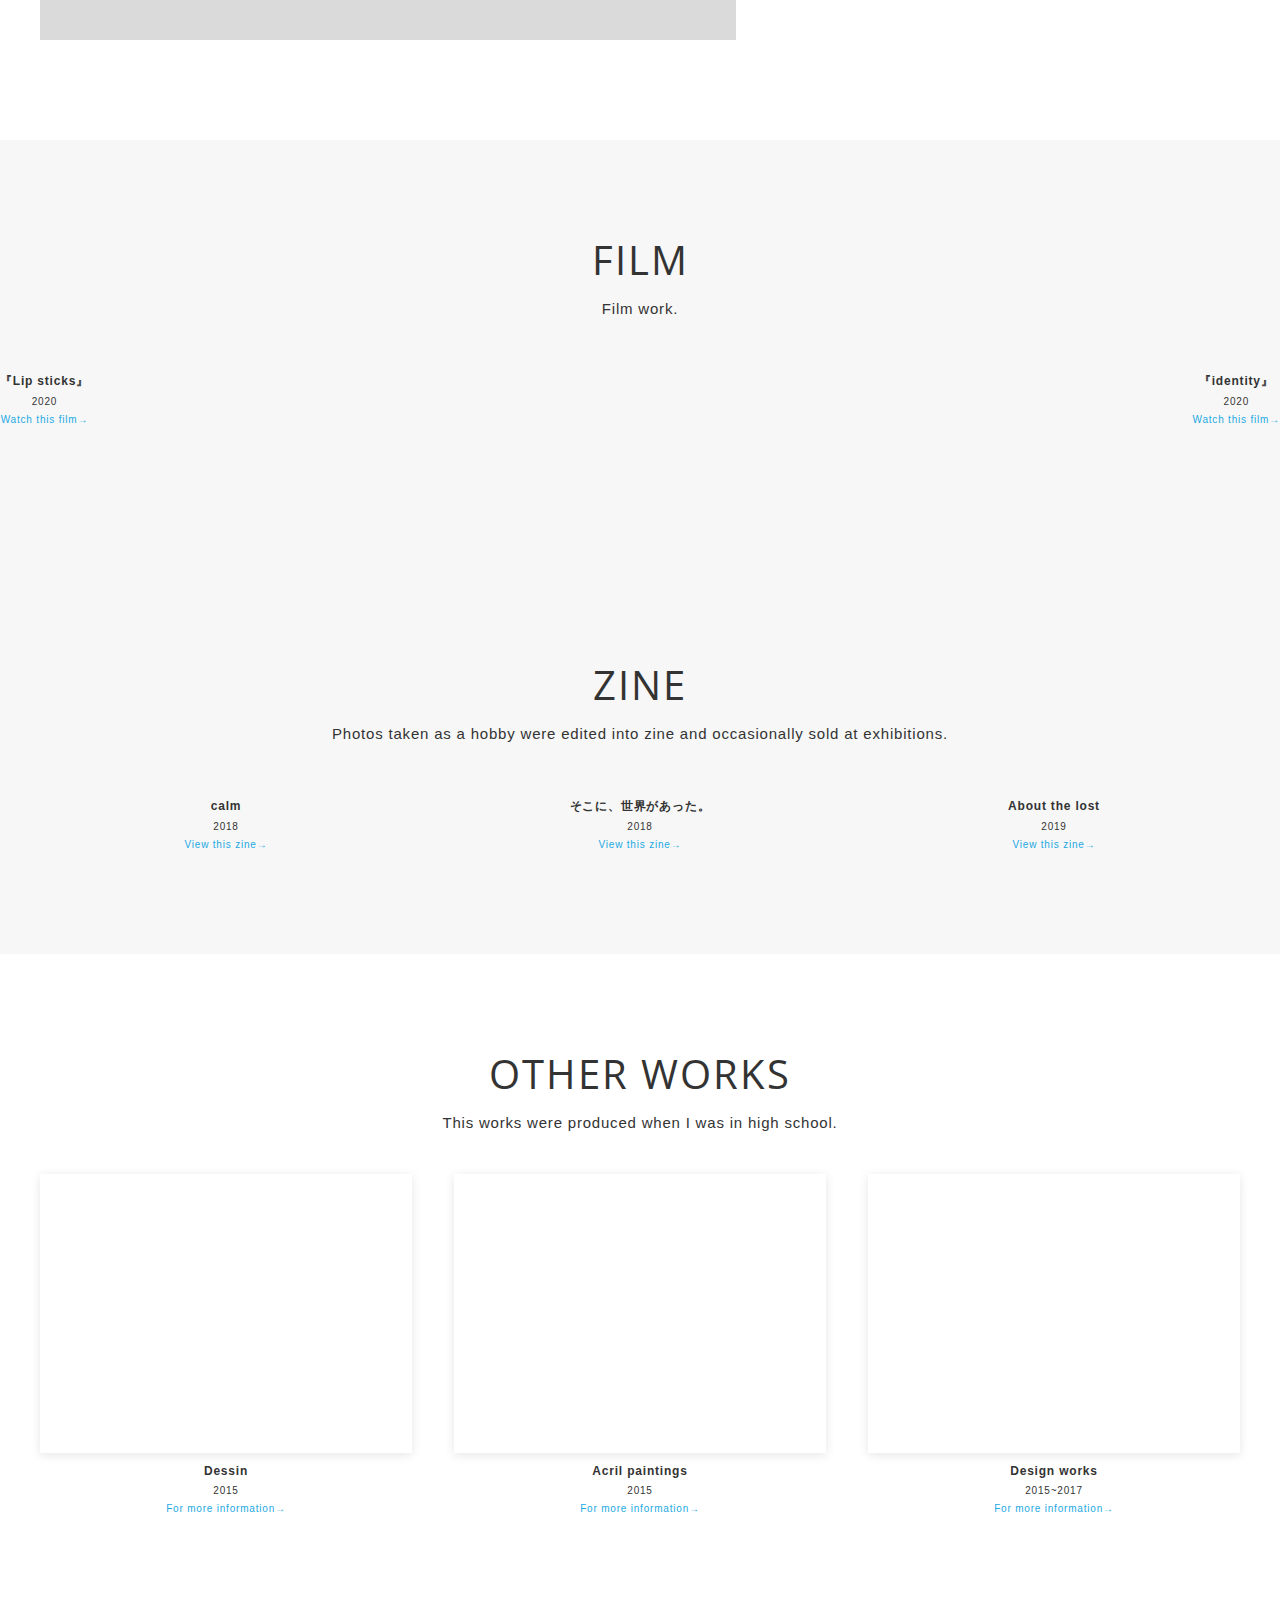
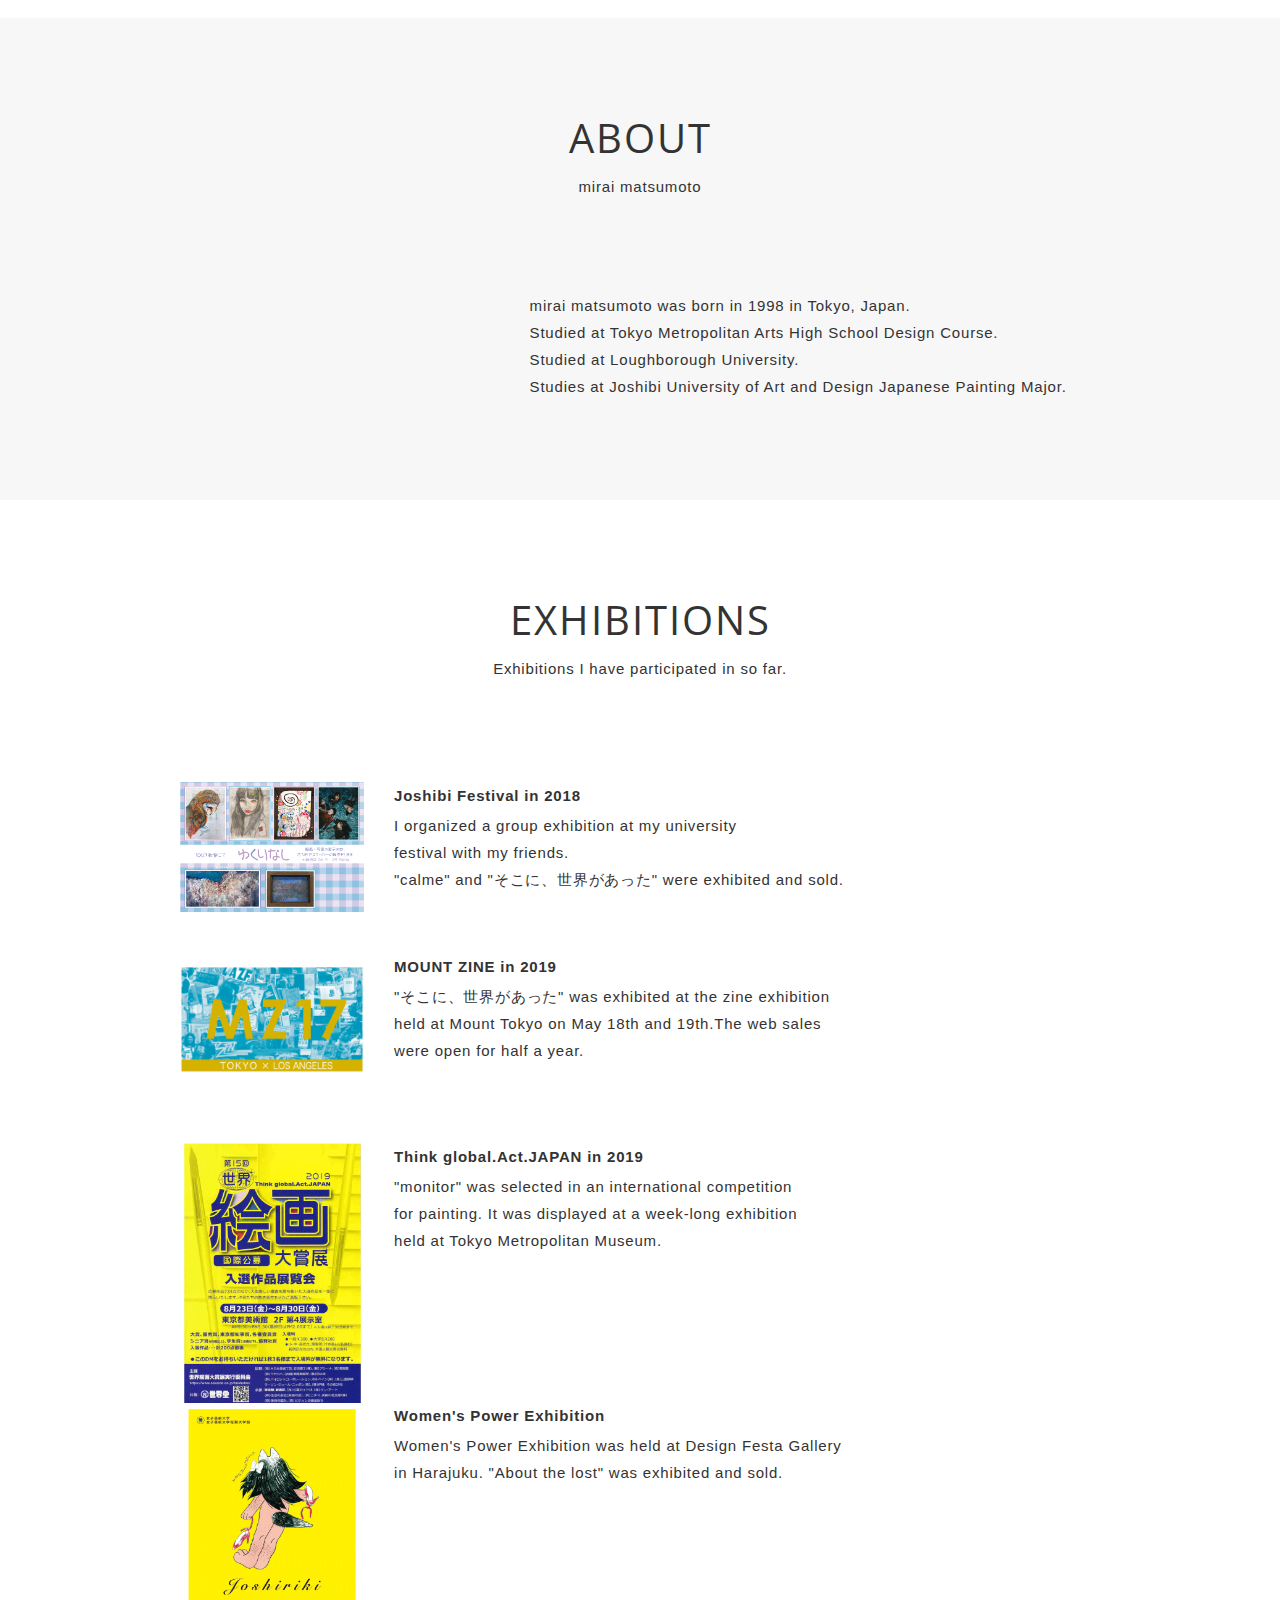
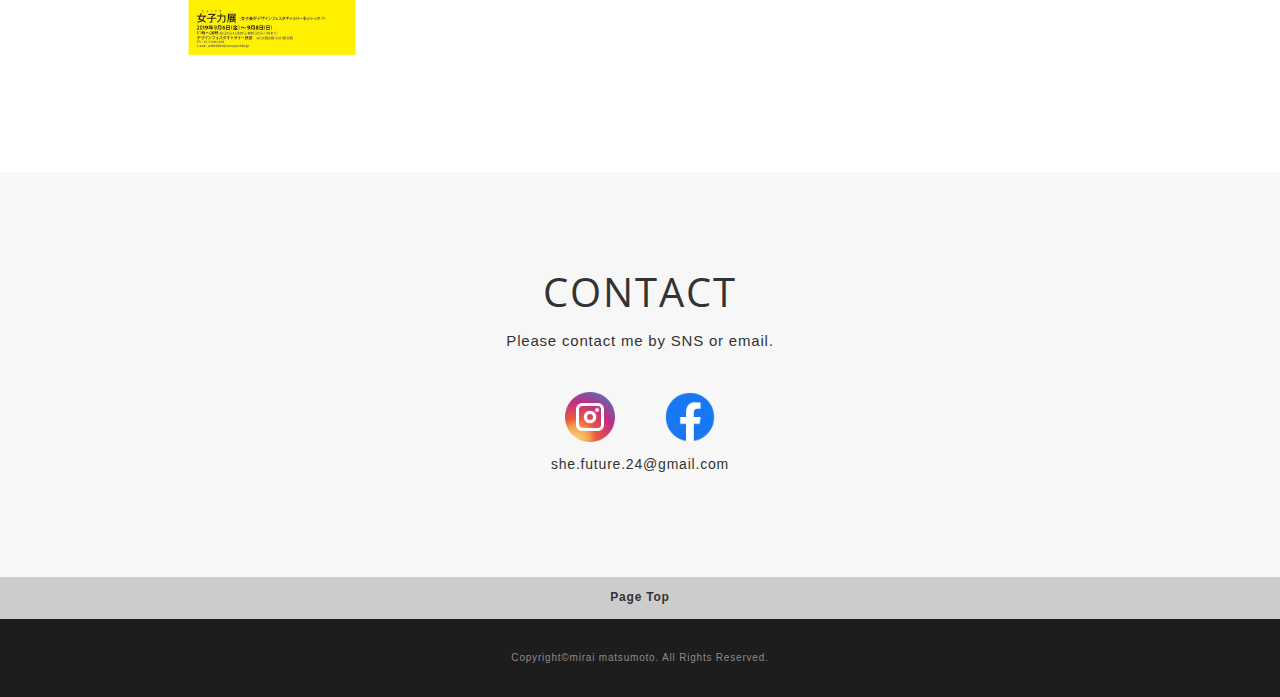
==== commit 162e52c6: "Update index.html" ====
--- a/index.html
+++ b/index.html
@@ -190,7 +190,7 @@
                 <img class="lazyload fadein" src="img/placeholder4x3.png" data-src="img/works/film.jpg" alt="" />
               </a>
               <div class="card-caption">
-                <div class="card-caption-title">『Lip stick』</div>
+                <div class="card-caption-title">『Lip sticks』</div>
                 <div class="card-caption-info">2020</div>
                 <div class="card-caption-url"><a class="url-link" href="https://youtu.be/I2GKP0Z2sac" target="_blank">Watch this film→</a><br><br><br>
                 </div>
